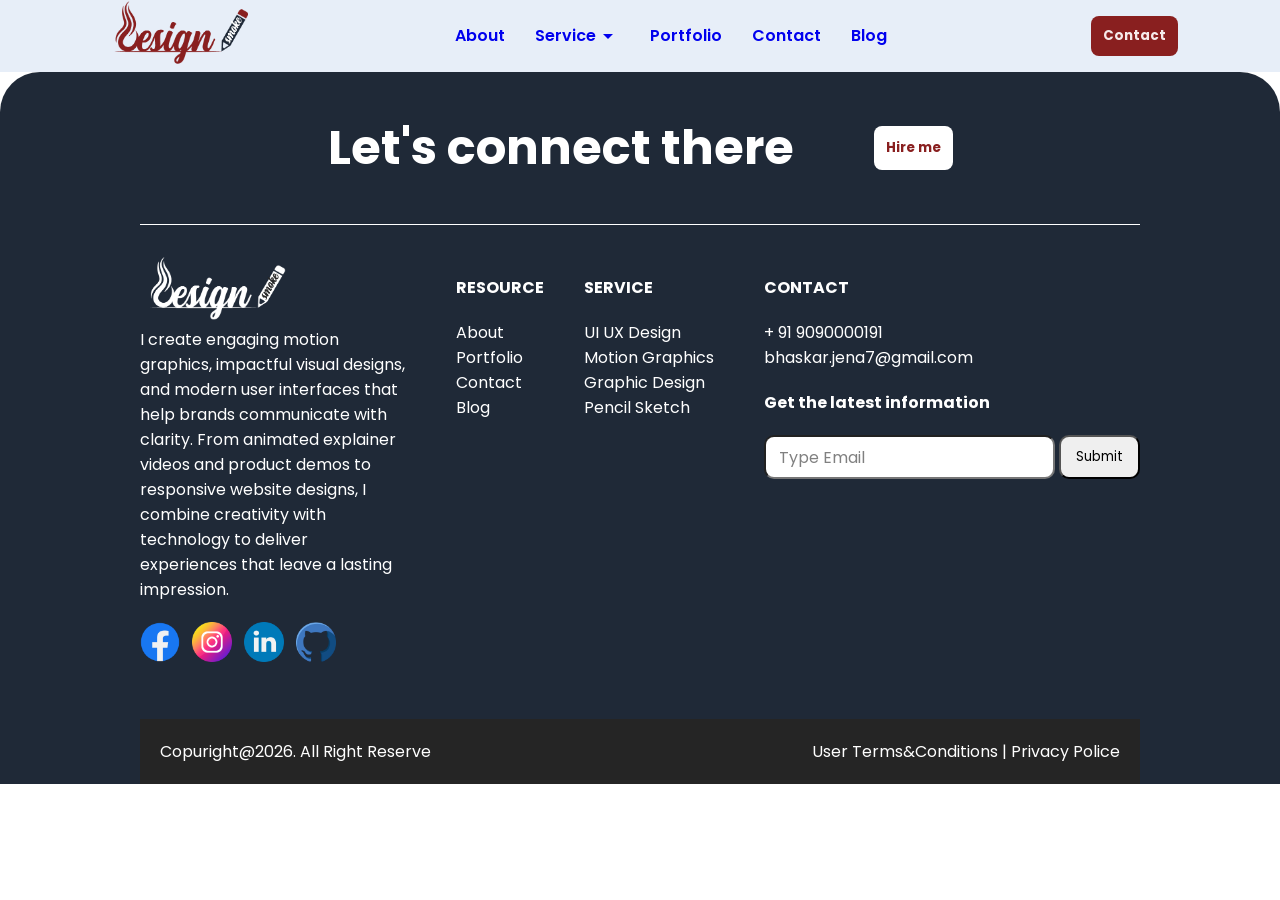
==== blog.html @ 71251a09 "Add files via upload" ====
<!DOCTYPE html>
<html lang="en">

<head>
    <!-- Basic Meta -->
    <meta charset="UTF-8">
    <meta name="viewport" content="width=device-width, initial-scale=1.0">

    <!-- Website Title -->
    <title>Bhaskar Jena | Motion Graphics Designer</title>

    <!-- SEO -->
    <meta name="description" content="Professional Motion Graphics Designer Portfolio">
    <meta name="keywords" content="Motion Graphics, Video Editing, After Effects, Portfolio">
    <meta name="author" content="Bhaskar Jena">

    <!-- Favicon -->
    <link rel="icon" href="Favicon.png">

    <!-- Google Fonts -->
    <link rel="preconnect" href="https://fonts.googleapis.com">
    <link rel="preconnect" href="https://fonts.gstatic.com" crossorigin>
    <link href="https://fonts.googleapis.com/css2?family=Poppins:ital,wght@0,100;0,200;0,300;0,400;0,500;0,600;0,700;0,800;0,900;1,100;1,200;1,300;1,400;1,500;1,600;1,700;1,800;1,900&display=swap" rel="stylesheet">
    

    <!-- Icons -->
    <link rel="stylesheet" href="https://fonts.googleapis.com/css2?family=Material+Symbols+Outlined:opsz,wght,FILL,GRAD@24,400,0,0&icon_names=arrow_drop_down" />
    <link rel="stylesheet"href="https://fonts.googleapis.com/css2?family=Material+Symbols+Outlined" />
    <!-- CSS -->
    <link rel="stylesheet" href="assets/css/style.css">
    <link rel="stylesheet" href="assets/css/responsive.css">
</head>

<body>

    <!-- Header -->
    <header>
        <!-- Logo -->
        <!-- Navigation -->
        <!-- CTA Button -->
         <nav>
            <div class="logo"><a href="index.html">

                <img src="assets/image/design_smoke.png" alt="logo">
                </a>    
            </div>
            <div class="menu">
                <ul class="menu_name">
                    <li><a href="index.html">About</a></li>
                    <li class="hovermenu">
                        <a href="#">
                            Service
                            <span class="material-symbols-outlined">arrow_drop_down</span>
                        </a>
                        
                        <div class="dropdown">
                            <div class="showmenu">
                                <div class="left">
                                    <a href="UI-Design.html">
                                        
                                        <img src="assets/image/web-design.png" alt="uiicon">
                                        UI UX Design
                                        
                                    </a>
                                    <a href="Motion.html">
                                        <img src="assets/image/animate.png" alt="motionicon">
                                        Motion Graphics
                                    </a>
                                </div>
                                <div class="right">
                                    <a href="graphics.html">
                                        <img src="assets/image/desgin.png" alt="graphicsicon">
                                        Graphics Design
                                    </a> 
                                    <a href="Pencilsketch.html ">
                                        <img src="assets/image/drawing.png" alt="pencilicon">
                                        Pencil Sketch
                                    </a>
                                </div>
                            </div>
                        </div>
                    </li>
                    <li><a href="Portfolio.html">Portfolio</a></li>
                    <li><a href="Contact.html">Contact</a></li>
                    <li><a href="Blog.html">Blog</a></li>
                </ul>
                
            </div>
            <button>Contact</button>
             <div class="hamburger">
             ☰
             </div>
         </nav>
    </header>





        <!-- Footer -->
     <footer>
            <div class="ftr_1">
                <h2>Let's connect there</h2>
                <div class="ftr_btn">
                    <a href="contact.html">
                    <button type="button">Hire me</button>
                    </a>
                </div>
            </div>
            <div class="ftr_2">
                <div class="clm1">
                    <img src="assets/image/design_smoke_white.png" alt="logo">
                    <p>I create engaging motion graphics, impactful visual designs, and modern user interfaces that help brands communicate with clarity. From animated explainer videos and product demos to responsive website designs, I combine creativity with technology to deliver experiences that leave a lasting impression.</p>
                    <div class="social_icon">
                        <div class="fb"><a href="#">
                            <img src="assets/image/communication.png" alt="fb"></a>
                        </div>
                        <div class="fb"><a href="#">
                            <img src="assets/image/instagram.png" alt="ig"></a>
                        </div>
                         <div class="fb"><a href="#">
                            <img src="assets/image/linkedin.png" alt="ld"></a>
                        </div>
                        <div class="fb"><a href="#">
                            <img src="assets/image/github.png" alt="hg"></a>
                        </div>
                    </div>
                </div>
                <div class="clm2">
                <div class="res">
                    <h4>RESOURCE</h4>
                    <ul>
                        <li><a href="index.html">About</a></li>
                        
                        <li><a href="portfolio.html">Portfolio</a></li>
                        <li><a href="contact.html">Contact</a></li>
                        <li><a href="blog.html">Blog</a></li>
                    </ul>
                </div>
                 <div class="ser">
                    <h4>SERVICE</h4>
                    <ul>
                        
                        <li><a href="UI-Design.html">UI UX Design</a></li>
                        <li><a href="Motion.html">Motion Graphics</a></li>
                        <li><a href="graphics.html">Graphic Design</a></li>
                        <li><a href="Pencilsketch.html">Pencil Sketch</a></li>
                    </ul>
                </div>
                </div>
                <div class="clm3">
                    <h4>CONTACT</h4>
                    <p>+ 91 9090000191</p>
                    <p>bhaskar.jena7@gmail.com</p>
                    <h4>Get the latest information</h4>
                    <form>
                    <div class="input-box">
                        <input type="email" id="email" name="email" required>
                        <label for="email">Type Email</label>
                        <input type="submit">
                    </div>
                    </form>
                </div>
            </div>
            <div class="ftr_3">
                <p>Copuright@2026. All Right Reserve</p>
                <p>User Terms&Conditions | Privacy Police</p>
            </div>
    </footer>

    <!-- JavaScript -->
    <script src="assets/js/script.js"></script>

</body>

</html>
---- assets/css/style.css ----
:root{
    --primary-color:#891F1F;
    --secondary-color:#1F2937;
    --font-color:#ffffff;
}

*{
    margin: 0px;
    padding: 0px;
    box-sizing: border-box;
    font-family: "Poppins", sans-serif;
}
/*navbar start*/
nav{
    
    background-color: #e7eef8;
    display: flex;
    justify-content: space-around;
    align-items: center;

}
.logo img{
    width: 150px;
    height: fit-content;
}
.menu_name{
    display: flex;
    justify-content: space-around;
    align-items: center;
    gap: 30px;
    list-style: none;
}
.menu_name a{
    text-decoration: none;
    display: flex;
    align-items: center;
    padding: 18px 0px;
    font-weight: 600;
}

.menu_name li a:hover{
    color: #891F1F;
}
.dropdown{
    display: none;
    position: absolute;
    background-color: white;
    border-radius: 10px;
    padding: 20px;
    box-shadow: 0 4px 20px rgba(0, 0, 0, 0.08);
    z-index: 1;
    width: 500px;

    top: 100%;
    left: 0px;
}
.hovermenu{
    position: relative;
}
.hovermenu:hover .dropdown{
    display: block;
    z-index: 4;
}
.showmenu{
    display: flex;
   
}
.showmenu a{
    margin: 5px;
    padding: 5px 5px;
    font-weight: 600;
}
.showmenu img{
    width: 40px;
    height: fit-content;
    margin: 10px;
}
.showmenu a:hover{
   
    border-radius: 10px;
    background-color: #ebe7e7;
    
}
button{
    padding: 10px 12px;
    border: none;
    border-radius: 8px;
    background-color: #891F1F;
    color: #f6ebeb;
    font-weight: bold;
}
.hamburger{
    display: none;
}
button:hover{
    cursor: pointer;
}
/*navbar end*/


/*hero start*/

.hero{
    display: flex;
    justify-content: space-around;
    padding: 0px 150px;
    align-items: center;
    gap:40px;
    
}
.hero h1{
    font-size: 3rem;
    padding: 18px 0px;
}
.hero h4{
    font-size: clamp(3rem 4vw+1rem 5rem);
}
.hero p{
    padding: 20px 0px;
}
.hero img{
    width: 100%;
    max-width: 500px;
    height: auto;
}
.text{
    flex: 1;
    

  
    
   
    
}
.herobtn{
   
    display: flex;
    gap: 8px;
    
}
/*hero end*/

/*about start*/
.about{
    padding: 45px 150px;
    background-color: #891F1F;
    color: white;
    display: flex ;
    gap: 40px;
    align-items: center;
}
.aboutbtn{
    background-color: white;
    color: #891F1F;
    width: 120px;
    margin:10px;
}
.about h2{
    background-color: #f15c5c;
    border-radius: 10px;
    padding: 48px;
    text-align: center;
}
/*about end*/


/*workprocess start*/

.work-box img{
    width: 40px;
    height: fit-content;
    background-color: white;
    border-radius: 50px;
    border: 3px solid white;
}
.work-box{
    display: flex;
    justify-content: space-between;
    align-items: stretch;
    
    
}
.work-process{
    padding: 40px 150px;
    display: flex;
    align-items: center;
    flex-direction: column;
    gap: 30px;
}
.work-process p{
    text-align: justify;

}
.box{
    background-color: var(--secondary-color);
    color: #e2e3e4;
    border-radius: 10px 10px;
    padding: 10px 20px;
    flex: 1 1 0;
    
}
.boxheading{
    display: flex;
    justify-content: space-around;
    align-items: center;
    gap: 10px;
    border-bottom: 1px solid rgb(190, 71, 71);
    padding: 8px 0px;
}
.boxheadingrightside p{
    font-size: 50px;
    font-weight: bold;
    opacity: 0.3;
    
    
}
.boxheadingrightside{
    flex:1 1 0;
    background-color: var(--secondary-color);
    display: flex;
    justify-content: center;
    border-radius: 10px;
    
}
.box p{
    text-align: left;
    padding: 8px 0px;
}
.box img{
    

}
.process{
    display: flex;
    align-items: center;
}
.process span{
    transform: all 0.5s ease;
}

/*workprocess end*/



/*create something start*/
.create-something{
    
    padding: 40px 140px; 
    display: flex;
    align-items: center;
    flex-direction: column;
    gap: 30px;
    margin: 40px 0px;
}
.skill{
    display: flex;
    flex-direction: column;
    align-items: center;
    
}
.create-something button{
    padding: 12px;
    border: none;
    border-radius: 8px;
    background-color: #891F1F;
    color: white;
    font-weight: bold;
}


/*create something end*/



/*blog start*/

.blog{
    display: flex;
    flex-direction: column;
    align-items: center;
    justify-content: center;
    padding: 40px 140px; 
    gap : 30px;
}

.blogitem{
    display: flex;
    justify-content: center;
    align-items: center;
    gap: 20px;
    padding: 20px 0px;
    
}
.blog-box{
    background-color: var(--primary-color);
    color: white;
    padding: 20px;
    border-radius: 10px;
    width: 100%;
    max-width: 500px;
    overflow: hidden;
  

}
.blog-button{
    margin-top: 10px;
    opacity: 0;
    background-color: white;
    color: #891F1F;
    transform: translateX(-140px);
    transition: opacity 0.3s ease, transform 0.3s ease;



    display: flex;
    justify-content: center;
    align-items: center;

   

    
}
.blog-box:hover .blog-button {
    opacity: 1;
    transform: translateX(0);

}


.blog-box img{
    width: 100%;
    max-width: 500px;
    height: auto;
    display: block;
    border-radius: 10px;
    transition: all 0.5 ease;
}
.blog-box h5{
    
    display: -webkit-box;
    -webkit-line-clamp: 2; /* Show only 2 lines */
    -webkit-box-orient: vertical;
    overflow: hidden;
    text-overflow: ellipsis;
}
.blog-box p{
    text-align: left;
    display: -webkit-box;
    -webkit-line-clamp: 2; /* Show only 2 lines */
    -webkit-box-orient: vertical;
    overflow: hidden;
    text-overflow: ellipsis;
}
/*blog end*/



/*footer start*/
footer{
    background-color: #1F2937 ;
    border-top-left-radius: 40px;
    border-top-right-radius: 40px;
    color: white;
    padding: 0px 140px;   
}
.ftr_1 h2{
    text-align: center;
    font-size: clamp(2rem, 4vw + 1rem, 3rem);
}
footer li a:hover{
    text-decoration: underline;
}



.clm1 img{
    width: 152px;
    height: fit-content;
    
}
.clm1{
    flex: 10;
    
}
.clm2{
    display: flex;
    gap: 40px;
}

.ftr_2{
    display: flex;
    justify-content: space-between;
    align-items: flex-start;
    gap: 50px;
    padding: 30px 0px;
}
.ftr_2 h4{
    margin: 20px 0px 20px 0px;
}
.ftr_1{
    display: flex;
    justify-content: center;
    align-items: center;
    padding: 40px 0px;
    border-bottom: 1px solid white;
    gap:80px;
    
}
.ftr_3{
    display: flex;
    justify-content: space-between;
    padding: 20px;
}
.social_icon{
    display: flex;
    gap: 12px;
    padding: 20px 0px;
}


.social_icon .fb img{
    width: 40px;
    height: fit-content;
    
    
}
.ftr_btn button{
    padding: 12px;
    border: none;
    border-radius: 8px;
    background-color: #ffffff;
    color: #891F1F;
    font-weight: bold;
}
.clm2 li a{
    text-decoration: none;
    color: #ffffff;
    
}


.clm2 ul{
    padding: 0;
    margin: 0;
    list-style: none;
}

.ftr_3{
    background-color: rgb(37, 37, 37);
}
.input-box input{
    padding: 10px 15px;
    border-radius: 10px;
   
}
.input-box label{
    left: 15px;
    top: 10px;
    position: absolute;
    color: grey;
    transition: 0.3s;
    pointer-events: none;
   
   

}
.input-box{
    position: relative;
    
}
.input-box input:focus +label{
    top: -10px;
    background-color: white;
    color: #1F2937;
    font-size: 12px;
    padding: 0px 5px;
    border-radius: 5px;
    
}
/*footer end*/





/*start portfolio*/
/*start portfolio hero section*/
.portfolio-hero{
    display: flex;
    padding: 0px 150px;
    gap: 20px;
    justify-content: center;
    align-items: center;
}
.portfolioheroimage{
    width: 100%;
    max-width: 620px;
    height: auto;
    display: block;
}
.portfolio-hero .picture-icon .picture img{
    width: 100%;
    max-width: 100px;
    height: auto;
    display: block;
    position: relative;
    top: 50%;
    left: 50%;
    transform: translate(-50%, -50%);
}
.picture{
    height: 100px;
    width: 100px;
    background-color: #fdfcfc;
    border: 3px solid #891F1F;
    position: relative;
    border-radius: 50px;
    overflow: hidden;
}
.picture-icon{
    display: flex;
    
    align-items: center;
    padding: 20px 0px;
    gap: 22px;
}
.portfolio-hero h1{
    font-size: 3rem;
}


/*end portfolio hero section*/

/*start navigation bar*/
.navigation-bar{
    width: 100%;
    height: 100px;
    background-color: #1F2937;
    margin-bottom: 30px;
    display: flex;
    justify-content: center;
    align-items: center;
    gap: 30px;
}
.show-case{
    padding: 0px 150px;
    display: flex;
    flex-wrap: wrap;
    margin: 20px 0px;
    gap: 50px;
    justify-content: center;
}


/*end navigation bar*/

/*end portfolio*/


/*Contact us page start*/
:root{
    --primary-color:#891F1F;
    --secondary-color:#1F2937;
    --font-color:#ffffff;
}
.contact{
    padding: 60px 140px;
}
.contact-me{
    display: flex;
    justify-content: center;
    align-items: center;
    gap: 40px;
    
}
.contact-form{
    background-color: var(--secondary-color);
    color: var(--font-color);
    padding: 20px 40px;
   


    flex: 1;



    display: flex;
    flex-direction: column;
    align-items: center;
    justify-content: center;
    gap: 30px;
    
}
.contact-form form{
    width: 100%;
}
.contact-form input,
.contact-form textarea{

    width: 100%;
    max-width: 700px;
    padding: 10px;
    border-radius: 10px;
    margin: 5px 0px;

}

.contact-details{
    display: grid;
    grid-template-columns: repeat(2, 1fr);
    gap: 30px;
    

}
.dtls-left, .dtls-right{
    display: flex;
    justify-content: space-between;
    align-items: start;
    flex-direction: column;
    gap: 30px;
    
}

.co-box{
    padding: 52px;
    background-color: var(--secondary-color);
    color: var(--font-color);
   
    display: flex;
    flex-direction: column;
    justify-content: space-between;
    align-items: center;
    gap: 30px;
    

    

}
.herobtn .material-symbols-outlined{
    font-size: 22px;
}
.contact-details .material-symbols-outlined{
    font-size: 42px;
}
.contact-submitbtn{
    display: flex;
    justify-content: center;
    margin-top: 10px;
   
}
.action{
    display: flex;
    justify-content: center;
    align-items: center;
    flex-direction: column;
    padding: 60px 140px;
    gap: 40px;
}
.hed{
    display: flex;
    flex-direction: column;
    align-items: center;
}
/*Contact us page end*/

/*Start pencil sketch page*/
.pencil-hero{
    position: relative;
    width: 100%;
    min-height: 100vh;
    overflow: hidden;
    padding:0px 150px;

    display: flex;
    justify-content: start;
    align-items: center;
    
}
.pencil-hero video{
    position: absolute;
    top: 0;
    left: 0;
    width: 100%;
    height: 100%;
    object-fit: cover;
}
.pencil-hero-text{
    position: relative;
    width: 100%;
    z-index: 2;
    max-width: 700px;
    color: white;
    

    display: flex;
    flex-direction: column;
    justify-content: center;
    
    gap: 20px;
}
.pencil-hero-text h1{
    font-size: 3rem;
    line-height: 1.1;
}

.pencilsketch-process{
    display: flex;
    justify-content: center;
    align-items: center;
    gap: 20px;
    flex-direction: column;
    padding: 40px 140px;
}   
.process-text{
    display: flex;
    flex-direction: column;
    align-items: center;
    justify-content: center;
    gap: 20px;
    padding: 20px 0px;
}
.process-text p{
    text-align: center;
}
.process-steps{
    display: flex;
    justify-content: space-between;
    align-items: center;
    gap: 80px;
    margin-top: 60px;
}
.step{
    display: flex;
    align-items: center;
    gap: 20px;
    padding: 10px 10px;
   
   
    
    
}
.steps-text{
    display: flex;
    flex-direction: column;
    
}
.step-description{
    border-radius: 10px;
    border: 1px solid #891F1F;
    padding: 20px;
    transition: all 0.5s ease-in-out;
}
.step-description:hover{
    background-color: #891F1F;
    color: white;
    transform: scale(1.05);
}
.step-number{
    width: 60px;
    height: 60px;
    min-width: 60px;
    min-height: 60px;

    border-radius: 50%;
    background: #891F1F;
    color: #fff;

    display: flex;
    justify-content: center;
    align-items: center;

    font-size: 2rem;
    font-weight: bold;

    flex: 0 0 60px;

}
.show-image img{
    width: 100%;
    max-width: 500px;
    height: auto;
    display: block;
    border-radius: 10px;
    
}
.steps-text, .show-image{
    flex: 1;
}

/*End pencilsketch page*/



/*start your project*/

.start-project{
    display: flex;
    justify-content: center;
    align-items: center;
    flex-direction: column;
    padding: 40px 140px;
    gap : 40px;
    background-color: #891F1F;
    color: white;
}
.start-project-text p{
    text-align: center;
}
.start-project-btn{
    background-color: white;
    color: #891F1F;
}
/*End your project*/


/*start offer*/
.offer{
    display: flex;
    justify-content: center;
    align-items: center;
    padding: 80px 140px;
    gap: 20px;
    flex-direction: column;
}
.offer-text{
    display: flex;
    flex-wrap: wrap;
    align-items: center;
    justify-content: center;
    gap: 20px;
}

/*end offer*/


/*start faq*/
.faq{
    display: flex;
    justify-content: center;
    align-items: start;
    padding: 40px 140px;
    gap: 20px;
    flex-direction: column;
}
.faq-question{
    background-color: white;
    padding: 0px;
    color: #891F1F;
    gap: 20px;
    font-size: 1.1rem;
}   
.faq h2{
    text-align: center;
    padding: 20px 0px;
}
/*end faq*/


/*Start UI UX Design*/

.hero-ui_design{
    position: relative;
    width: 100%;
    height: 100vh;
    overflow: hidden;
    
}
.ui_design_1{
    position: absolute;
    width: 100%;
    min-height: 100vh;
    z-index: 2;
    max-width: 900px;
    color: white;
    padding: 40px 140px;

    display: flex;
    flex-direction: column;
    justify-content: center;
    align-items: start;
    gap: 20px;
}
.ui_design_1 h1{
    font-size: 3rem;
    line-height: 1.1;
}
.blur{
    position: absolute;
    top: 0;
    left: 0;
    width: 100%;
    height: 100%;
    background-image: linear-gradient(to right, rgba(4, 4, 4, 1), rgba(255,0,0,0));
    z-index: 1;
}
                                                     
.ui-section{
    position:absolute;
    bottom: 0;
    left: 50%;
    transform: translateX(-50%);
    width: 100%;
    
    padding: 20px;
    z-index: 4;


    display: flex;
    justify-content: center;
    align-items: center;
    gap: 20px;
}
.ui-Design{
    padding: 20px;
    background-color: #f3bebe;
    border-radius: 10px;
    border: 1px solid #891F1F;
    z-index: 5;
}


.ui-ux{
    padding: 40px 140px;
    display: flex;
    justify-content: center;
    flex-direction: column;
    align-items: center;
    gap:40px;
}
.ui-ux p{
    text-align: center;
}

.ui-work-process{
    display: flex;
    justify-content: space-between;
    align-items: center;
    gap: 60px;
    
    
}
.ui-work-process-box, .hover-show-images{
    flex: 1;
}
.ui-work-process-box{
    display: flex;
    gap: 20px;
}
.hover-show-images{
    display: flex;
    align-items: center;
    justify-content: center;
}



.ui-work-box-content img{
    
    width: 40px;
    height: fit-content;
    background-color: white;
    border-radius: 50px;
    border: 3px solid white;
}
.ui-work-box-content{
    padding: 20px;
    border: 1px solid red;
    border-radius: 10px;

    display: flex;
    align-items: center;
    flex-direction: column;
    gap: 10px;
    transition: all 0.6s ease;
    
}
.ui-work-box-content:hover{
    background-color: #891F1F;
    color: white;
    transform: scale(1.1);
}


.side-{
    display: flex;
    gap: 20px;
    flex-direction: column;
}
/*end UI UX Design*/


/*start motion page*/
.motion-hero{
    position: relative;
    width: 100%;
    height: 100vh;
    overflow: hidden;
    
}

.motion-hero video{
    position: absolute;
    top: 0;
    left: 0;
    width: 100%;
    height: 100%
    object-fit: cover;
}
.motion-blur{
    position: absolute;
    top: 0;
    left: 0;
    width: 100%;
    height: 100%;
    background-image: linear-gradient(to right, rgba(4, 4, 4, 1), rgba(255,0,0,0));
    z-index: 1;
}
.motion-text{
    position: absolute;
    width: 100%;
    z-index: 2;
    max-width: 900px;
    color: white;
    padding: 40px 140px;
    top: 50%;
    transform: translateY(-50%);

    display: flex;
    flex-direction: column;
    justify-content: center;
    align-items: start;

    gap: 20px;

    
}
.motion-text h1{
    font-size: 3rem;
    line-height: 1.1;
}
.motion-work{
    padding: 40px 140px;
    display: flex;
    justify-content: center;
    flex-direction: column;
    align-items: center;
    gap:40px;

}
.motion-work p{
    text-align: center;
}
.motion-box p{
    text-align: left;
}
.motion-work-process{
   
    display: grid;
    grid-template-columns: repeat(3, minmax(250px, 1fr));
    gap: 20px;
}
.motion-box img{
    width: 40px;
    height: fit-content;
}
.motion-box{
    padding: 20px;
    border: 1px solid red;
    border-radius: 10px;

    display: flex;
    
    flex-direction: column;
    gap: 10px;
    transition: all 0.6s ease;
}
/*end motion page*/




/*start try*/
.process-work{
    display: flex;
    flex-direction: column;
    align-items: center;
    gap: 20px;
    padding: 60px 140px;
}
.process-work p{
    text-align: center;
}
.try{
    display: flex;
    justify-content: center;
    align-items: center;
    gap: 20px;
    padding: 40px 0px;
}
.original-blog-box{
    border: 1px solid red;
    border-radius: 10px;
    padding: 10px;
    position: relative;
    transform-origin: left;
    
    transition: width 0.3s ease;
    



    display: flex;
    flex-direction: column;
    justify-content: center;
    align-items: center;
    
}

.original-blog-box h3{
     display: -webkit-box;
  -webkit-line-clamp: 2;
  -webkit-box-orient: vertical;  
  overflow: hidden;

}
.original-blog-box p{
    display: -webkit-box;
    -webkit-line-clamp: 2;
    -webkit-box-orient: vertical;  
    overflow: hidden;
    text-align: left;

}


.blog-box-heading{

    position: relative;
}

.gradient-bottom-top{
    position: absolute;
    inset: 0;
    background-image: linear-gradient(to top, rgba(0, 0, 0, 0.8) 0%, rgba(0, 0, 0, 0) 100%);
    border-radius: 20px;
}

.blog-box-heading h3{

    position: absolute;
    bottom: 10px;
    left: 10px;
    font-size: 1.5rem;
    color: white;
    z-index: 1;
    
}

.original-blog-box img{
    width: 100%;
    max-width: 350px;
    height: fit-content;
    border-radius: 20px;
}
.original-blog-box span{
    padding: 10px;
    position: absolute;
    right: 10px;
    bottom: 10px;
}
.original-blog{
    flex: 1;
}

.cir{
    display: flex;
    justify-content: space-between;
    align-items: center;
    position: relative;
    padding: 0px 20px;
    
}
.circle-arrow{
    position: absolute;
    top: 50%;
    height: 50px;
    width: 50px;
    background-color: #891F1F;
    border-radius: 50px;
}
/*end try*/
---- assets/css/responsive.css ----
@media(max-width:768px){
    .hamburger{
    display: block;
    cursor: pointer;
    }
   .menu{
    display: none;
   }
   .nav{
    padding: 0px 20px;
   }
   .hero{
    display: flex;
    flex-direction: column;
    padding: 20px 40px;
    align-items: center;
    gap: 20px;
   }
   .about{
    display: flex;
    flex-direction: column;
    padding: 36px 40px;
    align-items: center;
    justify-content: center;
   }
   .aboutbutton{
    display: flex;
    flex-direction: column;
    align-items: center;
    justify-content: center;
   }
   .work-box{
    display: flex;
    flex-direction: column;
    justify-content: center;
    align-items: center;
   }
   .work-process{
     padding: 20px 40px;
     
   }
   footer{
    padding: 20px 40px;
    display: flex;
    flex-direction: column;
   }
   .ftr_2{
    display: flex;
    flex-direction: column;
    align-items: center;
    justify-content: center;
   }
   footer{
    padding: 20px 40px;
    display: flex;
    flex-direction: column;
   }
   .clm1{
    display: flex;
    justify-content: center;
    align-items: center;
    flex-direction: column;
   }
   .clm{
    display: flex;
    justify-content: center;
    align-items: center;
   }
   .clm3{
    display: flex;
    justify-content: center;
    align-items: center;
    flex-direction: column;
   }
   .input-box{
    display: flex;
    flex-direction: column;
    align-items: center;
    justify-content: center;
    gap: 10px;
   }

   .create-something{
    padding: 20px 40px;
   }

   h2, p{
    text-align: justify;
   }
   .blog{
    padding: 20px 40px ;
   }
   h1{
    text-align: center;
   }

   .text{
    display: flex;
    flex-direction: column;
    justify-content: center;
    align-items: center;
  }
  .ftr_3{
    display: flex;
    flex-direction: column;
    
  }
  .ftr_3 p{
    text-align: left ;
    text-align: center;
    
  }
  .ftr_1{
    display: flex;
    flex-direction: column;
    gap: 10px;
  }
  .contact-me{
    display: flex;
    flex-direction: column;
    padding: 20px 40px;
  }
  .action{
    padding: 20px 40px;
  }
  .process span{
    transform: rotate(90deg);
  }
  .try{
    display: flex;
    flex-direction: column;
    padding: 10px 40px;
  }
  .contact{
    padding: 10px 0px;
  }
  .contact-form{
    
    padding: 18px 10px;
  }
  .contact-details{
    display: grid;
    grid-template-columns: 1fr;
    gap: 30px;
    

}
}
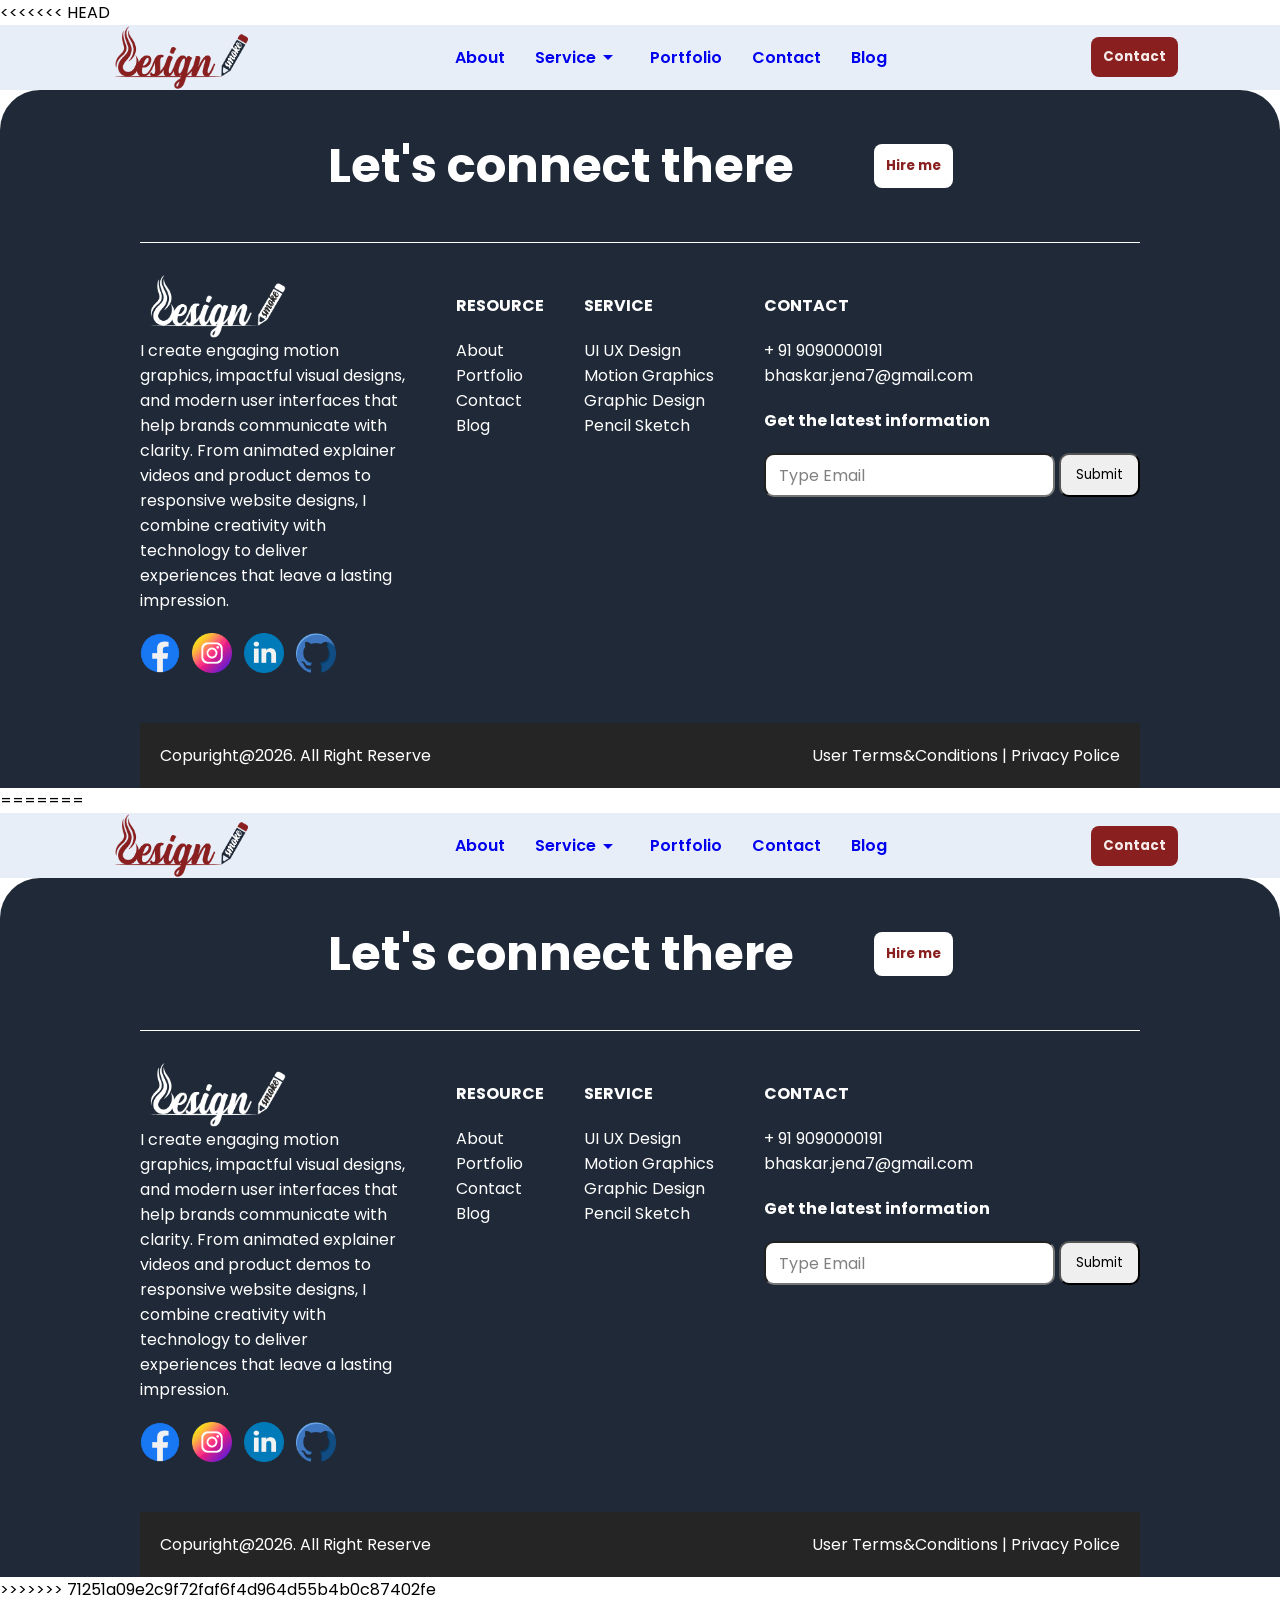
==== commit 9b82862b: "Resolve merge conflict" ====
--- a/blog.html
+++ b/blog.html
@@ -1,176 +1,354 @@
-<!DOCTYPE html>
-<html lang="en">
-
-<head>
-    <!-- Basic Meta -->
-    <meta charset="UTF-8">
-    <meta name="viewport" content="width=device-width, initial-scale=1.0">
-
-    <!-- Website Title -->
-    <title>Bhaskar Jena | Motion Graphics Designer</title>
-
-    <!-- SEO -->
-    <meta name="description" content="Professional Motion Graphics Designer Portfolio">
-    <meta name="keywords" content="Motion Graphics, Video Editing, After Effects, Portfolio">
-    <meta name="author" content="Bhaskar Jena">
-
-    <!-- Favicon -->
-    <link rel="icon" href="Favicon.png">
-
-    <!-- Google Fonts -->
-    <link rel="preconnect" href="https://fonts.googleapis.com">
-    <link rel="preconnect" href="https://fonts.gstatic.com" crossorigin>
-    <link href="https://fonts.googleapis.com/css2?family=Poppins:ital,wght@0,100;0,200;0,300;0,400;0,500;0,600;0,700;0,800;0,900;1,100;1,200;1,300;1,400;1,500;1,600;1,700;1,800;1,900&display=swap" rel="stylesheet">
-    
-
-    <!-- Icons -->
-    <link rel="stylesheet" href="https://fonts.googleapis.com/css2?family=Material+Symbols+Outlined:opsz,wght,FILL,GRAD@24,400,0,0&icon_names=arrow_drop_down" />
-    <link rel="stylesheet"href="https://fonts.googleapis.com/css2?family=Material+Symbols+Outlined" />
-    <!-- CSS -->
-    <link rel="stylesheet" href="assets/css/style.css">
-    <link rel="stylesheet" href="assets/css/responsive.css">
-</head>
-
-<body>
-
-    <!-- Header -->
-    <header>
-        <!-- Logo -->
-        <!-- Navigation -->
-        <!-- CTA Button -->
-         <nav>
-            <div class="logo"><a href="index.html">
-
-                <img src="assets/image/design_smoke.png" alt="logo">
-                </a>    
-            </div>
-            <div class="menu">
-                <ul class="menu_name">
-                    <li><a href="index.html">About</a></li>
-                    <li class="hovermenu">
-                        <a href="#">
-                            Service
-                            <span class="material-symbols-outlined">arrow_drop_down</span>
-                        </a>
-                        
-                        <div class="dropdown">
-                            <div class="showmenu">
-                                <div class="left">
-                                    <a href="UI-Design.html">
-                                        
-                                        <img src="assets/image/web-design.png" alt="uiicon">
-                                        UI UX Design
-                                        
-                                    </a>
-                                    <a href="Motion.html">
-                                        <img src="assets/image/animate.png" alt="motionicon">
-                                        Motion Graphics
-                                    </a>
-                                </div>
-                                <div class="right">
-                                    <a href="graphics.html">
-                                        <img src="assets/image/desgin.png" alt="graphicsicon">
-                                        Graphics Design
-                                    </a> 
-                                    <a href="Pencilsketch.html ">
-                                        <img src="assets/image/drawing.png" alt="pencilicon">
-                                        Pencil Sketch
-                                    </a>
-                                </div>
-                            </div>
-                        </div>
-                    </li>
-                    <li><a href="Portfolio.html">Portfolio</a></li>
-                    <li><a href="Contact.html">Contact</a></li>
-                    <li><a href="Blog.html">Blog</a></li>
-                </ul>
-                
-            </div>
-            <button>Contact</button>
-             <div class="hamburger">
-             ☰
-             </div>
-         </nav>
-    </header>
-
-
-
-
-
-        <!-- Footer -->
-     <footer>
-            <div class="ftr_1">
-                <h2>Let's connect there</h2>
-                <div class="ftr_btn">
-                    <a href="contact.html">
-                    <button type="button">Hire me</button>
-                    </a>
-                </div>
-            </div>
-            <div class="ftr_2">
-                <div class="clm1">
-                    <img src="assets/image/design_smoke_white.png" alt="logo">
-                    <p>I create engaging motion graphics, impactful visual designs, and modern user interfaces that help brands communicate with clarity. From animated explainer videos and product demos to responsive website designs, I combine creativity with technology to deliver experiences that leave a lasting impression.</p>
-                    <div class="social_icon">
-                        <div class="fb"><a href="#">
-                            <img src="assets/image/communication.png" alt="fb"></a>
-                        </div>
-                        <div class="fb"><a href="#">
-                            <img src="assets/image/instagram.png" alt="ig"></a>
-                        </div>
-                         <div class="fb"><a href="#">
-                            <img src="assets/image/linkedin.png" alt="ld"></a>
-                        </div>
-                        <div class="fb"><a href="#">
-                            <img src="assets/image/github.png" alt="hg"></a>
-                        </div>
-                    </div>
-                </div>
-                <div class="clm2">
-                <div class="res">
-                    <h4>RESOURCE</h4>
-                    <ul>
-                        <li><a href="index.html">About</a></li>
-                        
-                        <li><a href="portfolio.html">Portfolio</a></li>
-                        <li><a href="contact.html">Contact</a></li>
-                        <li><a href="blog.html">Blog</a></li>
-                    </ul>
-                </div>
-                 <div class="ser">
-                    <h4>SERVICE</h4>
-                    <ul>
-                        
-                        <li><a href="UI-Design.html">UI UX Design</a></li>
-                        <li><a href="Motion.html">Motion Graphics</a></li>
-                        <li><a href="graphics.html">Graphic Design</a></li>
-                        <li><a href="Pencilsketch.html">Pencil Sketch</a></li>
-                    </ul>
-                </div>
-                </div>
-                <div class="clm3">
-                    <h4>CONTACT</h4>
-                    <p>+ 91 9090000191</p>
-                    <p>bhaskar.jena7@gmail.com</p>
-                    <h4>Get the latest information</h4>
-                    <form>
-                    <div class="input-box">
-                        <input type="email" id="email" name="email" required>
-                        <label for="email">Type Email</label>
-                        <input type="submit">
-                    </div>
-                    </form>
-                </div>
-            </div>
-            <div class="ftr_3">
-                <p>Copuright@2026. All Right Reserve</p>
-                <p>User Terms&Conditions | Privacy Police</p>
-            </div>
-    </footer>
-
-    <!-- JavaScript -->
-    <script src="assets/js/script.js"></script>
-
-</body>
-
+<<<<<<< HEAD
+<!DOCTYPE html>
+<html lang="en">
+
+<head>
+    <!-- Basic Meta -->
+    <meta charset="UTF-8">
+    <meta name="viewport" content="width=device-width, initial-scale=1.0">
+
+    <!-- Website Title -->
+    <title>Bhaskar Jena | Motion Graphics Designer</title>
+
+    <!-- SEO -->
+    <meta name="description" content="Professional Motion Graphics Designer Portfolio">
+    <meta name="keywords" content="Motion Graphics, Video Editing, After Effects, Portfolio">
+    <meta name="author" content="Bhaskar Jena">
+
+    <!-- Favicon -->
+    <link rel="icon" href="Favicon.png">
+
+    <!-- Google Fonts -->
+    <link rel="preconnect" href="https://fonts.googleapis.com">
+    <link rel="preconnect" href="https://fonts.gstatic.com" crossorigin>
+    <link href="https://fonts.googleapis.com/css2?family=Poppins:ital,wght@0,100;0,200;0,300;0,400;0,500;0,600;0,700;0,800;0,900;1,100;1,200;1,300;1,400;1,500;1,600;1,700;1,800;1,900&display=swap" rel="stylesheet">
+    
+
+    <!-- Icons -->
+    <link rel="stylesheet" href="https://fonts.googleapis.com/css2?family=Material+Symbols+Outlined:opsz,wght,FILL,GRAD@24,400,0,0&icon_names=arrow_drop_down" />
+    <link rel="stylesheet"href="https://fonts.googleapis.com/css2?family=Material+Symbols+Outlined" />
+    <!-- CSS -->
+    <link rel="stylesheet" href="assets/css/style.css">
+    <link rel="stylesheet" href="assets/css/responsive.css">
+</head>
+
+<body>
+
+    <!-- Header -->
+    <header>
+        <!-- Logo -->
+        <!-- Navigation -->
+        <!-- CTA Button -->
+         <nav>
+            <div class="logo"><a href="index.html">
+
+                <img src="assets/image/design_smoke.png" alt="logo">
+                </a>    
+            </div>
+            <div class="menu">
+                <ul class="menu_name">
+                    <li><a href="index.html">About</a></li>
+                    <li class="hovermenu">
+                        <a href="#">
+                            Service
+                            <span class="material-symbols-outlined">arrow_drop_down</span>
+                        </a>
+                        
+                        <div class="dropdown">
+                            <div class="showmenu">
+                                <div class="left">
+                                    <a href="UI-Design.html">
+                                        
+                                        <img src="assets/image/web-design.png" alt="uiicon">
+                                        UI UX Design
+                                        
+                                    </a>
+                                    <a href="Motion.html">
+                                        <img src="assets/image/animate.png" alt="motionicon">
+                                        Motion Graphics
+                                    </a>
+                                </div>
+                                <div class="right">
+                                    <a href="graphics.html">
+                                        <img src="assets/image/desgin.png" alt="graphicsicon">
+                                        Graphics Design
+                                    </a> 
+                                    <a href="Pencilsketch.html ">
+                                        <img src="assets/image/drawing.png" alt="pencilicon">
+                                        Pencil Sketch
+                                    </a>
+                                </div>
+                            </div>
+                        </div>
+                    </li>
+                    <li><a href="Portfolio.html">Portfolio</a></li>
+                    <li><a href="Contact.html">Contact</a></li>
+                    <li><a href="Blog.html">Blog</a></li>
+                </ul>
+                
+            </div>
+            <button>Contact</button>
+             <div class="hamburger">
+             ☰
+             </div>
+         </nav>
+    </header>
+
+
+
+
+
+        <!-- Footer -->
+     <footer>
+            <div class="ftr_1">
+                <h2>Let's connect there</h2>
+                <div class="ftr_btn">
+                    <a href="contact.html">
+                    <button type="button">Hire me</button>
+                    </a>
+                </div>
+            </div>
+            <div class="ftr_2">
+                <div class="clm1">
+                    <img src="assets/image/design_smoke_white.png" alt="logo">
+                    <p>I create engaging motion graphics, impactful visual designs, and modern user interfaces that help brands communicate with clarity. From animated explainer videos and product demos to responsive website designs, I combine creativity with technology to deliver experiences that leave a lasting impression.</p>
+                    <div class="social_icon">
+                        <div class="fb"><a href="#">
+                            <img src="assets/image/communication.png" alt="fb"></a>
+                        </div>
+                        <div class="fb"><a href="#">
+                            <img src="assets/image/instagram.png" alt="ig"></a>
+                        </div>
+                         <div class="fb"><a href="#">
+                            <img src="assets/image/linkedin.png" alt="ld"></a>
+                        </div>
+                        <div class="fb"><a href="#">
+                            <img src="assets/image/github.png" alt="hg"></a>
+                        </div>
+                    </div>
+                </div>
+                <div class="clm2">
+                <div class="res">
+                    <h4>RESOURCE</h4>
+                    <ul>
+                        <li><a href="index.html">About</a></li>
+                        
+                        <li><a href="portfolio.html">Portfolio</a></li>
+                        <li><a href="contact.html">Contact</a></li>
+                        <li><a href="blog.html">Blog</a></li>
+                    </ul>
+                </div>
+                 <div class="ser">
+                    <h4>SERVICE</h4>
+                    <ul>
+                        
+                        <li><a href="UI-Design.html">UI UX Design</a></li>
+                        <li><a href="Motion.html">Motion Graphics</a></li>
+                        <li><a href="graphics.html">Graphic Design</a></li>
+                        <li><a href="Pencilsketch.html">Pencil Sketch</a></li>
+                    </ul>
+                </div>
+                </div>
+                <div class="clm3">
+                    <h4>CONTACT</h4>
+                    <p>+ 91 9090000191</p>
+                    <p>bhaskar.jena7@gmail.com</p>
+                    <h4>Get the latest information</h4>
+                    <form>
+                    <div class="input-box">
+                        <input type="email" id="email" name="email" required>
+                        <label for="email">Type Email</label>
+                        <input type="submit">
+                    </div>
+                    </form>
+                </div>
+            </div>
+            <div class="ftr_3">
+                <p>Copuright@2026. All Right Reserve</p>
+                <p>User Terms&Conditions | Privacy Police</p>
+            </div>
+    </footer>
+
+    <!-- JavaScript -->
+    <script src="assets/js/script.js"></script>
+
+</body>
+
+=======
+<!DOCTYPE html>
+<html lang="en">
+
+<head>
+    <!-- Basic Meta -->
+    <meta charset="UTF-8">
+    <meta name="viewport" content="width=device-width, initial-scale=1.0">
+
+    <!-- Website Title -->
+    <title>Bhaskar Jena | Motion Graphics Designer</title>
+
+    <!-- SEO -->
+    <meta name="description" content="Professional Motion Graphics Designer Portfolio">
+    <meta name="keywords" content="Motion Graphics, Video Editing, After Effects, Portfolio">
+    <meta name="author" content="Bhaskar Jena">
+
+    <!-- Favicon -->
+    <link rel="icon" href="Favicon.png">
+
+    <!-- Google Fonts -->
+    <link rel="preconnect" href="https://fonts.googleapis.com">
+    <link rel="preconnect" href="https://fonts.gstatic.com" crossorigin>
+    <link href="https://fonts.googleapis.com/css2?family=Poppins:ital,wght@0,100;0,200;0,300;0,400;0,500;0,600;0,700;0,800;0,900;1,100;1,200;1,300;1,400;1,500;1,600;1,700;1,800;1,900&display=swap" rel="stylesheet">
+    
+
+    <!-- Icons -->
+    <link rel="stylesheet" href="https://fonts.googleapis.com/css2?family=Material+Symbols+Outlined:opsz,wght,FILL,GRAD@24,400,0,0&icon_names=arrow_drop_down" />
+    <link rel="stylesheet"href="https://fonts.googleapis.com/css2?family=Material+Symbols+Outlined" />
+    <!-- CSS -->
+    <link rel="stylesheet" href="assets/css/style.css">
+    <link rel="stylesheet" href="assets/css/responsive.css">
+</head>
+
+<body>
+
+    <!-- Header -->
+    <header>
+        <!-- Logo -->
+        <!-- Navigation -->
+        <!-- CTA Button -->
+         <nav>
+            <div class="logo"><a href="index.html">
+
+                <img src="assets/image/design_smoke.png" alt="logo">
+                </a>    
+            </div>
+            <div class="menu">
+                <ul class="menu_name">
+                    <li><a href="index.html">About</a></li>
+                    <li class="hovermenu">
+                        <a href="#">
+                            Service
+                            <span class="material-symbols-outlined">arrow_drop_down</span>
+                        </a>
+                        
+                        <div class="dropdown">
+                            <div class="showmenu">
+                                <div class="left">
+                                    <a href="UI-Design.html">
+                                        
+                                        <img src="assets/image/web-design.png" alt="uiicon">
+                                        UI UX Design
+                                        
+                                    </a>
+                                    <a href="Motion.html">
+                                        <img src="assets/image/animate.png" alt="motionicon">
+                                        Motion Graphics
+                                    </a>
+                                </div>
+                                <div class="right">
+                                    <a href="graphics.html">
+                                        <img src="assets/image/desgin.png" alt="graphicsicon">
+                                        Graphics Design
+                                    </a> 
+                                    <a href="Pencilsketch.html ">
+                                        <img src="assets/image/drawing.png" alt="pencilicon">
+                                        Pencil Sketch
+                                    </a>
+                                </div>
+                            </div>
+                        </div>
+                    </li>
+                    <li><a href="Portfolio.html">Portfolio</a></li>
+                    <li><a href="Contact.html">Contact</a></li>
+                    <li><a href="Blog.html">Blog</a></li>
+                </ul>
+                
+            </div>
+            <button>Contact</button>
+             <div class="hamburger">
+             ☰
+             </div>
+         </nav>
+    </header>
+
+
+
+
+
+        <!-- Footer -->
+     <footer>
+            <div class="ftr_1">
+                <h2>Let's connect there</h2>
+                <div class="ftr_btn">
+                    <a href="contact.html">
+                    <button type="button">Hire me</button>
+                    </a>
+                </div>
+            </div>
+            <div class="ftr_2">
+                <div class="clm1">
+                    <img src="assets/image/design_smoke_white.png" alt="logo">
+                    <p>I create engaging motion graphics, impactful visual designs, and modern user interfaces that help brands communicate with clarity. From animated explainer videos and product demos to responsive website designs, I combine creativity with technology to deliver experiences that leave a lasting impression.</p>
+                    <div class="social_icon">
+                        <div class="fb"><a href="#">
+                            <img src="assets/image/communication.png" alt="fb"></a>
+                        </div>
+                        <div class="fb"><a href="#">
+                            <img src="assets/image/instagram.png" alt="ig"></a>
+                        </div>
+                         <div class="fb"><a href="#">
+                            <img src="assets/image/linkedin.png" alt="ld"></a>
+                        </div>
+                        <div class="fb"><a href="#">
+                            <img src="assets/image/github.png" alt="hg"></a>
+                        </div>
+                    </div>
+                </div>
+                <div class="clm2">
+                <div class="res">
+                    <h4>RESOURCE</h4>
+                    <ul>
+                        <li><a href="index.html">About</a></li>
+                        
+                        <li><a href="portfolio.html">Portfolio</a></li>
+                        <li><a href="contact.html">Contact</a></li>
+                        <li><a href="blog.html">Blog</a></li>
+                    </ul>
+                </div>
+                 <div class="ser">
+                    <h4>SERVICE</h4>
+                    <ul>
+                        
+                        <li><a href="UI-Design.html">UI UX Design</a></li>
+                        <li><a href="Motion.html">Motion Graphics</a></li>
+                        <li><a href="graphics.html">Graphic Design</a></li>
+                        <li><a href="Pencilsketch.html">Pencil Sketch</a></li>
+                    </ul>
+                </div>
+                </div>
+                <div class="clm3">
+                    <h4>CONTACT</h4>
+                    <p>+ 91 9090000191</p>
+                    <p>bhaskar.jena7@gmail.com</p>
+                    <h4>Get the latest information</h4>
+                    <form>
+                    <div class="input-box">
+                        <input type="email" id="email" name="email" required>
+                        <label for="email">Type Email</label>
+                        <input type="submit">
+                    </div>
+                    </form>
+                </div>
+            </div>
+            <div class="ftr_3">
+                <p>Copuright@2026. All Right Reserve</p>
+                <p>User Terms&Conditions | Privacy Police</p>
+            </div>
+    </footer>
+
+    <!-- JavaScript -->
+    <script src="assets/js/script.js"></script>
+
+</body>
+
+>>>>>>> 71251a09e2c9f72faf6f4d964d55b4b0c87402fe
 </html>
--- a/assets/css/style.css
+++ b/assets/css/style.css
@@ -1,1193 +1,2389 @@
-:root{
-    --primary-color:#891F1F;
-    --secondary-color:#1F2937;
-    --font-color:#ffffff;
-}
-
-*{
-    margin: 0px;
-    padding: 0px;
-    box-sizing: border-box;
-    font-family: "Poppins", sans-serif;
-}
-/*navbar start*/
-nav{
-    
-    background-color: #e7eef8;
-    display: flex;
-    justify-content: space-around;
-    align-items: center;
-
-}
-.logo img{
-    width: 150px;
-    height: fit-content;
-}
-.menu_name{
-    display: flex;
-    justify-content: space-around;
-    align-items: center;
-    gap: 30px;
-    list-style: none;
-}
-.menu_name a{
-    text-decoration: none;
-    display: flex;
-    align-items: center;
-    padding: 18px 0px;
-    font-weight: 600;
-}
-
-.menu_name li a:hover{
-    color: #891F1F;
-}
-.dropdown{
-    display: none;
-    position: absolute;
-    background-color: white;
-    border-radius: 10px;
-    padding: 20px;
-    box-shadow: 0 4px 20px rgba(0, 0, 0, 0.08);
-    z-index: 1;
-    width: 500px;
-
-    top: 100%;
-    left: 0px;
-}
-.hovermenu{
-    position: relative;
-}
-.hovermenu:hover .dropdown{
-    display: block;
-    z-index: 4;
-}
-.showmenu{
-    display: flex;
-   
-}
-.showmenu a{
-    margin: 5px;
-    padding: 5px 5px;
-    font-weight: 600;
-}
-.showmenu img{
-    width: 40px;
-    height: fit-content;
-    margin: 10px;
-}
-.showmenu a:hover{
-   
-    border-radius: 10px;
-    background-color: #ebe7e7;
-    
-}
-button{
-    padding: 10px 12px;
-    border: none;
-    border-radius: 8px;
-    background-color: #891F1F;
-    color: #f6ebeb;
-    font-weight: bold;
-}
-.hamburger{
-    display: none;
-}
-button:hover{
-    cursor: pointer;
-}
-/*navbar end*/
-
-
-/*hero start*/
-
-.hero{
-    display: flex;
-    justify-content: space-around;
-    padding: 0px 150px;
-    align-items: center;
-    gap:40px;
-    
-}
-.hero h1{
-    font-size: 3rem;
-    padding: 18px 0px;
-}
-.hero h4{
-    font-size: clamp(3rem 4vw+1rem 5rem);
-}
-.hero p{
-    padding: 20px 0px;
-}
-.hero img{
-    width: 100%;
-    max-width: 500px;
-    height: auto;
-}
-.text{
-    flex: 1;
-    
-
-  
-    
-   
-    
-}
-.herobtn{
-   
-    display: flex;
-    gap: 8px;
-    
-}
-/*hero end*/
-
-/*about start*/
-.about{
-    padding: 45px 150px;
-    background-color: #891F1F;
-    color: white;
-    display: flex ;
-    gap: 40px;
-    align-items: center;
-}
-.aboutbtn{
-    background-color: white;
-    color: #891F1F;
-    width: 120px;
-    margin:10px;
-}
-.about h2{
-    background-color: #f15c5c;
-    border-radius: 10px;
-    padding: 48px;
-    text-align: center;
-}
-/*about end*/
-
-
-/*workprocess start*/
-
-.work-box img{
-    width: 40px;
-    height: fit-content;
-    background-color: white;
-    border-radius: 50px;
-    border: 3px solid white;
-}
-.work-box{
-    display: flex;
-    justify-content: space-between;
-    align-items: stretch;
-    
-    
-}
-.work-process{
-    padding: 40px 150px;
-    display: flex;
-    align-items: center;
-    flex-direction: column;
-    gap: 30px;
-}
-.work-process p{
-    text-align: justify;
-
-}
-.box{
-    background-color: var(--secondary-color);
-    color: #e2e3e4;
-    border-radius: 10px 10px;
-    padding: 10px 20px;
-    flex: 1 1 0;
-    
-}
-.boxheading{
-    display: flex;
-    justify-content: space-around;
-    align-items: center;
-    gap: 10px;
-    border-bottom: 1px solid rgb(190, 71, 71);
-    padding: 8px 0px;
-}
-.boxheadingrightside p{
-    font-size: 50px;
-    font-weight: bold;
-    opacity: 0.3;
-    
-    
-}
-.boxheadingrightside{
-    flex:1 1 0;
-    background-color: var(--secondary-color);
-    display: flex;
-    justify-content: center;
-    border-radius: 10px;
-    
-}
-.box p{
-    text-align: left;
-    padding: 8px 0px;
-}
-.box img{
-    
-
-}
-.process{
-    display: flex;
-    align-items: center;
-}
-.process span{
-    transform: all 0.5s ease;
-}
-
-/*workprocess end*/
-
-
-
-/*create something start*/
-.create-something{
-    
-    padding: 40px 140px; 
-    display: flex;
-    align-items: center;
-    flex-direction: column;
-    gap: 30px;
-    margin: 40px 0px;
-}
-.skill{
-    display: flex;
-    flex-direction: column;
-    align-items: center;
-    
-}
-.create-something button{
-    padding: 12px;
-    border: none;
-    border-radius: 8px;
-    background-color: #891F1F;
-    color: white;
-    font-weight: bold;
-}
-
-
-/*create something end*/
-
-
-
-/*blog start*/
-
-.blog{
-    display: flex;
-    flex-direction: column;
-    align-items: center;
-    justify-content: center;
-    padding: 40px 140px; 
-    gap : 30px;
-}
-
-.blogitem{
-    display: flex;
-    justify-content: center;
-    align-items: center;
-    gap: 20px;
-    padding: 20px 0px;
-    
-}
-.blog-box{
-    background-color: var(--primary-color);
-    color: white;
-    padding: 20px;
-    border-radius: 10px;
-    width: 100%;
-    max-width: 500px;
-    overflow: hidden;
-  
-
-}
-.blog-button{
-    margin-top: 10px;
-    opacity: 0;
-    background-color: white;
-    color: #891F1F;
-    transform: translateX(-140px);
-    transition: opacity 0.3s ease, transform 0.3s ease;
-
-
-
-    display: flex;
-    justify-content: center;
-    align-items: center;
-
-   
-
-    
-}
-.blog-box:hover .blog-button {
-    opacity: 1;
-    transform: translateX(0);
-
-}
-
-
-.blog-box img{
-    width: 100%;
-    max-width: 500px;
-    height: auto;
-    display: block;
-    border-radius: 10px;
-    transition: all 0.5 ease;
-}
-.blog-box h5{
-    
-    display: -webkit-box;
-    -webkit-line-clamp: 2; /* Show only 2 lines */
-    -webkit-box-orient: vertical;
-    overflow: hidden;
-    text-overflow: ellipsis;
-}
-.blog-box p{
-    text-align: left;
-    display: -webkit-box;
-    -webkit-line-clamp: 2; /* Show only 2 lines */
-    -webkit-box-orient: vertical;
-    overflow: hidden;
-    text-overflow: ellipsis;
-}
-/*blog end*/
-
-
-
-/*footer start*/
-footer{
-    background-color: #1F2937 ;
-    border-top-left-radius: 40px;
-    border-top-right-radius: 40px;
-    color: white;
-    padding: 0px 140px;   
-}
-.ftr_1 h2{
-    text-align: center;
-    font-size: clamp(2rem, 4vw + 1rem, 3rem);
-}
-footer li a:hover{
-    text-decoration: underline;
-}
-
-
-
-.clm1 img{
-    width: 152px;
-    height: fit-content;
-    
-}
-.clm1{
-    flex: 10;
-    
-}
-.clm2{
-    display: flex;
-    gap: 40px;
-}
-
-.ftr_2{
-    display: flex;
-    justify-content: space-between;
-    align-items: flex-start;
-    gap: 50px;
-    padding: 30px 0px;
-}
-.ftr_2 h4{
-    margin: 20px 0px 20px 0px;
-}
-.ftr_1{
-    display: flex;
-    justify-content: center;
-    align-items: center;
-    padding: 40px 0px;
-    border-bottom: 1px solid white;
-    gap:80px;
-    
-}
-.ftr_3{
-    display: flex;
-    justify-content: space-between;
-    padding: 20px;
-}
-.social_icon{
-    display: flex;
-    gap: 12px;
-    padding: 20px 0px;
-}
-
-
-.social_icon .fb img{
-    width: 40px;
-    height: fit-content;
-    
-    
-}
-.ftr_btn button{
-    padding: 12px;
-    border: none;
-    border-radius: 8px;
-    background-color: #ffffff;
-    color: #891F1F;
-    font-weight: bold;
-}
-.clm2 li a{
-    text-decoration: none;
-    color: #ffffff;
-    
-}
-
-
-.clm2 ul{
-    padding: 0;
-    margin: 0;
-    list-style: none;
-}
-
-.ftr_3{
-    background-color: rgb(37, 37, 37);
-}
-.input-box input{
-    padding: 10px 15px;
-    border-radius: 10px;
-   
-}
-.input-box label{
-    left: 15px;
-    top: 10px;
-    position: absolute;
-    color: grey;
-    transition: 0.3s;
-    pointer-events: none;
-   
-   
-
-}
-.input-box{
-    position: relative;
-    
-}
-.input-box input:focus +label{
-    top: -10px;
-    background-color: white;
-    color: #1F2937;
-    font-size: 12px;
-    padding: 0px 5px;
-    border-radius: 5px;
-    
-}
-/*footer end*/
-
-
-
-
-
-/*start portfolio*/
-/*start portfolio hero section*/
-.portfolio-hero{
-    display: flex;
-    padding: 0px 150px;
-    gap: 20px;
-    justify-content: center;
-    align-items: center;
-}
-.portfolioheroimage{
-    width: 100%;
-    max-width: 620px;
-    height: auto;
-    display: block;
-}
-.portfolio-hero .picture-icon .picture img{
-    width: 100%;
-    max-width: 100px;
-    height: auto;
-    display: block;
-    position: relative;
-    top: 50%;
-    left: 50%;
-    transform: translate(-50%, -50%);
-}
-.picture{
-    height: 100px;
-    width: 100px;
-    background-color: #fdfcfc;
-    border: 3px solid #891F1F;
-    position: relative;
-    border-radius: 50px;
-    overflow: hidden;
-}
-.picture-icon{
-    display: flex;
-    
-    align-items: center;
-    padding: 20px 0px;
-    gap: 22px;
-}
-.portfolio-hero h1{
-    font-size: 3rem;
-}
-
-
-/*end portfolio hero section*/
-
-/*start navigation bar*/
-.navigation-bar{
-    width: 100%;
-    height: 100px;
-    background-color: #1F2937;
-    margin-bottom: 30px;
-    display: flex;
-    justify-content: center;
-    align-items: center;
-    gap: 30px;
-}
-.show-case{
-    padding: 0px 150px;
-    display: flex;
-    flex-wrap: wrap;
-    margin: 20px 0px;
-    gap: 50px;
-    justify-content: center;
-}
-
-
-/*end navigation bar*/
-
-/*end portfolio*/
-
-
-/*Contact us page start*/
-:root{
-    --primary-color:#891F1F;
-    --secondary-color:#1F2937;
-    --font-color:#ffffff;
-}
-.contact{
-    padding: 60px 140px;
-}
-.contact-me{
-    display: flex;
-    justify-content: center;
-    align-items: center;
-    gap: 40px;
-    
-}
-.contact-form{
-    background-color: var(--secondary-color);
-    color: var(--font-color);
-    padding: 20px 40px;
-   
-
-
-    flex: 1;
-
-
-
-    display: flex;
-    flex-direction: column;
-    align-items: center;
-    justify-content: center;
-    gap: 30px;
-    
-}
-.contact-form form{
-    width: 100%;
-}
-.contact-form input,
-.contact-form textarea{
-
-    width: 100%;
-    max-width: 700px;
-    padding: 10px;
-    border-radius: 10px;
-    margin: 5px 0px;
-
-}
-
-.contact-details{
-    display: grid;
-    grid-template-columns: repeat(2, 1fr);
-    gap: 30px;
-    
-
-}
-.dtls-left, .dtls-right{
-    display: flex;
-    justify-content: space-between;
-    align-items: start;
-    flex-direction: column;
-    gap: 30px;
-    
-}
-
-.co-box{
-    padding: 52px;
-    background-color: var(--secondary-color);
-    color: var(--font-color);
-   
-    display: flex;
-    flex-direction: column;
-    justify-content: space-between;
-    align-items: center;
-    gap: 30px;
-    
-
-    
-
-}
-.herobtn .material-symbols-outlined{
-    font-size: 22px;
-}
-.contact-details .material-symbols-outlined{
-    font-size: 42px;
-}
-.contact-submitbtn{
-    display: flex;
-    justify-content: center;
-    margin-top: 10px;
-   
-}
-.action{
-    display: flex;
-    justify-content: center;
-    align-items: center;
-    flex-direction: column;
-    padding: 60px 140px;
-    gap: 40px;
-}
-.hed{
-    display: flex;
-    flex-direction: column;
-    align-items: center;
-}
-/*Contact us page end*/
-
-/*Start pencil sketch page*/
-.pencil-hero{
-    position: relative;
-    width: 100%;
-    min-height: 100vh;
-    overflow: hidden;
-    padding:0px 150px;
-
-    display: flex;
-    justify-content: start;
-    align-items: center;
-    
-}
-.pencil-hero video{
-    position: absolute;
-    top: 0;
-    left: 0;
-    width: 100%;
-    height: 100%;
-    object-fit: cover;
-}
-.pencil-hero-text{
-    position: relative;
-    width: 100%;
-    z-index: 2;
-    max-width: 700px;
-    color: white;
-    
-
-    display: flex;
-    flex-direction: column;
-    justify-content: center;
-    
-    gap: 20px;
-}
-.pencil-hero-text h1{
-    font-size: 3rem;
-    line-height: 1.1;
-}
-
-.pencilsketch-process{
-    display: flex;
-    justify-content: center;
-    align-items: center;
-    gap: 20px;
-    flex-direction: column;
-    padding: 40px 140px;
-}   
-.process-text{
-    display: flex;
-    flex-direction: column;
-    align-items: center;
-    justify-content: center;
-    gap: 20px;
-    padding: 20px 0px;
-}
-.process-text p{
-    text-align: center;
-}
-.process-steps{
-    display: flex;
-    justify-content: space-between;
-    align-items: center;
-    gap: 80px;
-    margin-top: 60px;
-}
-.step{
-    display: flex;
-    align-items: center;
-    gap: 20px;
-    padding: 10px 10px;
-   
-   
-    
-    
-}
-.steps-text{
-    display: flex;
-    flex-direction: column;
-    
-}
-.step-description{
-    border-radius: 10px;
-    border: 1px solid #891F1F;
-    padding: 20px;
-    transition: all 0.5s ease-in-out;
-}
-.step-description:hover{
-    background-color: #891F1F;
-    color: white;
-    transform: scale(1.05);
-}
-.step-number{
-    width: 60px;
-    height: 60px;
-    min-width: 60px;
-    min-height: 60px;
-
-    border-radius: 50%;
-    background: #891F1F;
-    color: #fff;
-
-    display: flex;
-    justify-content: center;
-    align-items: center;
-
-    font-size: 2rem;
-    font-weight: bold;
-
-    flex: 0 0 60px;
-
-}
-.show-image img{
-    width: 100%;
-    max-width: 500px;
-    height: auto;
-    display: block;
-    border-radius: 10px;
-    
-}
-.steps-text, .show-image{
-    flex: 1;
-}
-
-/*End pencilsketch page*/
-
-
-
-/*start your project*/
-
-.start-project{
-    display: flex;
-    justify-content: center;
-    align-items: center;
-    flex-direction: column;
-    padding: 40px 140px;
-    gap : 40px;
-    background-color: #891F1F;
-    color: white;
-}
-.start-project-text p{
-    text-align: center;
-}
-.start-project-btn{
-    background-color: white;
-    color: #891F1F;
-}
-/*End your project*/
-
-
-/*start offer*/
-.offer{
-    display: flex;
-    justify-content: center;
-    align-items: center;
-    padding: 80px 140px;
-    gap: 20px;
-    flex-direction: column;
-}
-.offer-text{
-    display: flex;
-    flex-wrap: wrap;
-    align-items: center;
-    justify-content: center;
-    gap: 20px;
-}
-
-/*end offer*/
-
-
-/*start faq*/
-.faq{
-    display: flex;
-    justify-content: center;
-    align-items: start;
-    padding: 40px 140px;
-    gap: 20px;
-    flex-direction: column;
-}
-.faq-question{
-    background-color: white;
-    padding: 0px;
-    color: #891F1F;
-    gap: 20px;
-    font-size: 1.1rem;
-}   
-.faq h2{
-    text-align: center;
-    padding: 20px 0px;
-}
-/*end faq*/
-
-
-/*Start UI UX Design*/
-
-.hero-ui_design{
-    position: relative;
-    width: 100%;
-    height: 100vh;
-    overflow: hidden;
-    
-}
-.ui_design_1{
-    position: absolute;
-    width: 100%;
-    min-height: 100vh;
-    z-index: 2;
-    max-width: 900px;
-    color: white;
-    padding: 40px 140px;
-
-    display: flex;
-    flex-direction: column;
-    justify-content: center;
-    align-items: start;
-    gap: 20px;
-}
-.ui_design_1 h1{
-    font-size: 3rem;
-    line-height: 1.1;
-}
-.blur{
-    position: absolute;
-    top: 0;
-    left: 0;
-    width: 100%;
-    height: 100%;
-    background-image: linear-gradient(to right, rgba(4, 4, 4, 1), rgba(255,0,0,0));
-    z-index: 1;
-}
-                                                     
-.ui-section{
-    position:absolute;
-    bottom: 0;
-    left: 50%;
-    transform: translateX(-50%);
-    width: 100%;
-    
-    padding: 20px;
-    z-index: 4;
-
-
-    display: flex;
-    justify-content: center;
-    align-items: center;
-    gap: 20px;
-}
-.ui-Design{
-    padding: 20px;
-    background-color: #f3bebe;
-    border-radius: 10px;
-    border: 1px solid #891F1F;
-    z-index: 5;
-}
-
-
-.ui-ux{
-    padding: 40px 140px;
-    display: flex;
-    justify-content: center;
-    flex-direction: column;
-    align-items: center;
-    gap:40px;
-}
-.ui-ux p{
-    text-align: center;
-}
-
-.ui-work-process{
-    display: flex;
-    justify-content: space-between;
-    align-items: center;
-    gap: 60px;
-    
-    
-}
-.ui-work-process-box, .hover-show-images{
-    flex: 1;
-}
-.ui-work-process-box{
-    display: flex;
-    gap: 20px;
-}
-.hover-show-images{
-    display: flex;
-    align-items: center;
-    justify-content: center;
-}
-
-
-
-.ui-work-box-content img{
-    
-    width: 40px;
-    height: fit-content;
-    background-color: white;
-    border-radius: 50px;
-    border: 3px solid white;
-}
-.ui-work-box-content{
-    padding: 20px;
-    border: 1px solid red;
-    border-radius: 10px;
-
-    display: flex;
-    align-items: center;
-    flex-direction: column;
-    gap: 10px;
-    transition: all 0.6s ease;
-    
-}
-.ui-work-box-content:hover{
-    background-color: #891F1F;
-    color: white;
-    transform: scale(1.1);
-}
-
-
-.side-{
-    display: flex;
-    gap: 20px;
-    flex-direction: column;
-}
-/*end UI UX Design*/
-
-
-/*start motion page*/
-.motion-hero{
-    position: relative;
-    width: 100%;
-    height: 100vh;
-    overflow: hidden;
-    
-}
-
-.motion-hero video{
-    position: absolute;
-    top: 0;
-    left: 0;
-    width: 100%;
-    height: 100%
-    object-fit: cover;
-}
-.motion-blur{
-    position: absolute;
-    top: 0;
-    left: 0;
-    width: 100%;
-    height: 100%;
-    background-image: linear-gradient(to right, rgba(4, 4, 4, 1), rgba(255,0,0,0));
-    z-index: 1;
-}
-.motion-text{
-    position: absolute;
-    width: 100%;
-    z-index: 2;
-    max-width: 900px;
-    color: white;
-    padding: 40px 140px;
-    top: 50%;
-    transform: translateY(-50%);
-
-    display: flex;
-    flex-direction: column;
-    justify-content: center;
-    align-items: start;
-
-    gap: 20px;
-
-    
-}
-.motion-text h1{
-    font-size: 3rem;
-    line-height: 1.1;
-}
-.motion-work{
-    padding: 40px 140px;
-    display: flex;
-    justify-content: center;
-    flex-direction: column;
-    align-items: center;
-    gap:40px;
-
-}
-.motion-work p{
-    text-align: center;
-}
-.motion-box p{
-    text-align: left;
-}
-.motion-work-process{
-   
-    display: grid;
-    grid-template-columns: repeat(3, minmax(250px, 1fr));
-    gap: 20px;
-}
-.motion-box img{
-    width: 40px;
-    height: fit-content;
-}
-.motion-box{
-    padding: 20px;
-    border: 1px solid red;
-    border-radius: 10px;
-
-    display: flex;
-    
-    flex-direction: column;
-    gap: 10px;
-    transition: all 0.6s ease;
-}
-/*end motion page*/
-
-
-
-
-/*start try*/
-.process-work{
-    display: flex;
-    flex-direction: column;
-    align-items: center;
-    gap: 20px;
-    padding: 60px 140px;
-}
-.process-work p{
-    text-align: center;
-}
-.try{
-    display: flex;
-    justify-content: center;
-    align-items: center;
-    gap: 20px;
-    padding: 40px 0px;
-}
-.original-blog-box{
-    border: 1px solid red;
-    border-radius: 10px;
-    padding: 10px;
-    position: relative;
-    transform-origin: left;
-    
-    transition: width 0.3s ease;
-    
-
-
-
-    display: flex;
-    flex-direction: column;
-    justify-content: center;
-    align-items: center;
-    
-}
-
-.original-blog-box h3{
-     display: -webkit-box;
-  -webkit-line-clamp: 2;
-  -webkit-box-orient: vertical;  
-  overflow: hidden;
-
-}
-.original-blog-box p{
-    display: -webkit-box;
-    -webkit-line-clamp: 2;
-    -webkit-box-orient: vertical;  
-    overflow: hidden;
-    text-align: left;
-
-}
-
-
-.blog-box-heading{
-
-    position: relative;
-}
-
-.gradient-bottom-top{
-    position: absolute;
-    inset: 0;
-    background-image: linear-gradient(to top, rgba(0, 0, 0, 0.8) 0%, rgba(0, 0, 0, 0) 100%);
-    border-radius: 20px;
-}
-
-.blog-box-heading h3{
-
-    position: absolute;
-    bottom: 10px;
-    left: 10px;
-    font-size: 1.5rem;
-    color: white;
-    z-index: 1;
-    
-}
-
-.original-blog-box img{
-    width: 100%;
-    max-width: 350px;
-    height: fit-content;
-    border-radius: 20px;
-}
-.original-blog-box span{
-    padding: 10px;
-    position: absolute;
-    right: 10px;
-    bottom: 10px;
-}
-.original-blog{
-    flex: 1;
-}
-
-.cir{
-    display: flex;
-    justify-content: space-between;
-    align-items: center;
-    position: relative;
-    padding: 0px 20px;
-    
-}
-.circle-arrow{
-    position: absolute;
-    top: 50%;
-    height: 50px;
-    width: 50px;
-    background-color: #891F1F;
-    border-radius: 50px;
-}
-/*end try*/
-
-
+<<<<<<< HEAD
+:root{
+    --primary-color:#891F1F;
+    --secondary-color:#1F2937;
+    --font-color:#ffffff;
+}
+
+*{
+    margin: 0px;
+    padding: 0px;
+    box-sizing: border-box;
+    font-family: "Poppins", sans-serif;
+}
+/*navbar start*/
+nav{
+    
+    background-color: #e7eef8;
+    display: flex;
+    justify-content: space-around;
+    align-items: center;
+
+}
+.logo img{
+    width: 150px;
+    height: fit-content;
+}
+.menu_name{
+    display: flex;
+    justify-content: space-around;
+    align-items: center;
+    gap: 30px;
+    list-style: none;
+}
+.menu_name a{
+    text-decoration: none;
+    display: flex;
+    align-items: center;
+    padding: 18px 0px;
+    font-weight: 600;
+}
+
+.menu_name li a:hover{
+    color: #891F1F;
+}
+.dropdown{
+    display: none;
+    position: absolute;
+    background-color: white;
+    border-radius: 10px;
+    padding: 20px;
+    box-shadow: 0 4px 20px rgba(0, 0, 0, 0.08);
+    z-index: 1;
+    width: 500px;
+
+    top: 100%;
+    left: 0px;
+}
+.hovermenu{
+    position: relative;
+}
+.hovermenu:hover .dropdown{
+    display: block;
+    z-index: 4;
+}
+.showmenu{
+    display: flex;
+   
+}
+.showmenu a{
+    margin: 5px;
+    padding: 5px 5px;
+    font-weight: 600;
+}
+.showmenu img{
+    width: 40px;
+    height: fit-content;
+    margin: 10px;
+}
+.showmenu a:hover{
+   
+    border-radius: 10px;
+    background-color: #ebe7e7;
+    
+}
+button{
+    padding: 10px 12px;
+    border: none;
+    border-radius: 8px;
+    background-color: #891F1F;
+    color: #f6ebeb;
+    font-weight: bold;
+}
+.hamburger{
+    display: none;
+}
+button:hover{
+    cursor: pointer;
+}
+/*navbar end*/
+
+
+/*hero start*/
+
+.hero{
+    display: flex;
+    justify-content: space-around;
+    padding: 0px 150px;
+    align-items: center;
+    gap:40px;
+    
+}
+.hero h1{
+    font-size: 3rem;
+    padding: 18px 0px;
+}
+.hero h4{
+    font-size: clamp(3rem 4vw+1rem 5rem);
+}
+.hero p{
+    padding: 20px 0px;
+}
+.hero img{
+    width: 100%;
+    max-width: 500px;
+    height: auto;
+}
+.text{
+    flex: 1;
+    
+
+  
+    
+   
+    
+}
+.herobtn{
+   
+    display: flex;
+    gap: 8px;
+    
+}
+/*hero end*/
+
+/*about start*/
+.about{
+    padding: 45px 150px;
+    background-color: #891F1F;
+    color: white;
+    display: flex ;
+    gap: 40px;
+    align-items: center;
+}
+.aboutbtn{
+    background-color: white;
+    color: #891F1F;
+    width: 120px;
+    margin:10px;
+}
+.about h2{
+    background-color: #f15c5c;
+    border-radius: 10px;
+    padding: 48px;
+    text-align: center;
+}
+/*about end*/
+
+
+/*workprocess start*/
+
+.work-box img{
+    width: 40px;
+    height: fit-content;
+    background-color: white;
+    border-radius: 50px;
+    border: 3px solid white;
+}
+.work-box{
+    display: flex;
+    justify-content: space-between;
+    align-items: stretch;
+    
+    
+}
+.work-process{
+    padding: 40px 150px;
+    display: flex;
+    align-items: center;
+    flex-direction: column;
+    gap: 30px;
+}
+.work-process p{
+    text-align: justify;
+
+}
+.box{
+    background-color: var(--secondary-color);
+    color: #e2e3e4;
+    border-radius: 10px 10px;
+    padding: 10px 20px;
+    flex: 1 1 0;
+    
+}
+.boxheading{
+    display: flex;
+    justify-content: space-around;
+    align-items: center;
+    gap: 10px;
+    border-bottom: 1px solid rgb(190, 71, 71);
+    padding: 8px 0px;
+}
+.boxheadingrightside p{
+    font-size: 50px;
+    font-weight: bold;
+    opacity: 0.3;
+    
+    
+}
+.boxheadingrightside{
+    flex:1 1 0;
+    background-color: var(--secondary-color);
+    display: flex;
+    justify-content: center;
+    border-radius: 10px;
+    
+}
+.box p{
+    text-align: left;
+    padding: 8px 0px;
+}
+.box img{
+    
+
+}
+.process{
+    display: flex;
+    align-items: center;
+}
+.process span{
+    transform: all 0.5s ease;
+}
+
+/*workprocess end*/
+
+
+
+/*create something start*/
+.create-something{
+    
+    padding: 40px 140px; 
+    display: flex;
+    align-items: center;
+    flex-direction: column;
+    gap: 30px;
+    margin: 40px 0px;
+}
+.skill{
+    display: flex;
+    flex-direction: column;
+    align-items: center;
+    
+}
+.create-something button{
+    padding: 12px;
+    border: none;
+    border-radius: 8px;
+    background-color: #891F1F;
+    color: white;
+    font-weight: bold;
+}
+
+
+/*create something end*/
+
+
+
+/*blog start*/
+
+.blog{
+    display: flex;
+    flex-direction: column;
+    align-items: center;
+    justify-content: center;
+    padding: 40px 140px; 
+    gap : 30px;
+}
+
+.blogitem{
+    display: flex;
+    justify-content: center;
+    align-items: center;
+    gap: 20px;
+    padding: 20px 0px;
+    
+}
+.blog-box{
+    background-color: var(--primary-color);
+    color: white;
+    padding: 20px;
+    border-radius: 10px;
+    width: 100%;
+    max-width: 500px;
+    overflow: hidden;
+  
+
+}
+.blog-button{
+    margin-top: 10px;
+    opacity: 0;
+    background-color: white;
+    color: #891F1F;
+    transform: translateX(-140px);
+    transition: opacity 0.3s ease, transform 0.3s ease;
+
+
+
+    display: flex;
+    justify-content: center;
+    align-items: center;
+
+   
+
+    
+}
+.blog-box:hover .blog-button {
+    opacity: 1;
+    transform: translateX(0);
+
+}
+
+
+.blog-box img{
+    width: 100%;
+    max-width: 500px;
+    height: auto;
+    display: block;
+    border-radius: 10px;
+    transition: all 0.5 ease;
+}
+.blog-box h5{
+    
+    display: -webkit-box;
+    -webkit-line-clamp: 2; /* Show only 2 lines */
+    -webkit-box-orient: vertical;
+    overflow: hidden;
+    text-overflow: ellipsis;
+}
+.blog-box p{
+    text-align: left;
+    display: -webkit-box;
+    -webkit-line-clamp: 2; /* Show only 2 lines */
+    -webkit-box-orient: vertical;
+    overflow: hidden;
+    text-overflow: ellipsis;
+}
+/*blog end*/
+
+
+
+/*footer start*/
+footer{
+    background-color: #1F2937 ;
+    border-top-left-radius: 40px;
+    border-top-right-radius: 40px;
+    color: white;
+    padding: 0px 140px;   
+}
+.ftr_1 h2{
+    text-align: center;
+    font-size: clamp(2rem, 4vw + 1rem, 3rem);
+}
+footer li a:hover{
+    text-decoration: underline;
+}
+
+
+
+.clm1 img{
+    width: 152px;
+    height: fit-content;
+    
+}
+.clm1{
+    flex: 10;
+    
+}
+.clm2{
+    display: flex;
+    gap: 40px;
+}
+
+.ftr_2{
+    display: flex;
+    justify-content: space-between;
+    align-items: flex-start;
+    gap: 50px;
+    padding: 30px 0px;
+}
+.ftr_2 h4{
+    margin: 20px 0px 20px 0px;
+}
+.ftr_1{
+    display: flex;
+    justify-content: center;
+    align-items: center;
+    padding: 40px 0px;
+    border-bottom: 1px solid white;
+    gap:80px;
+    
+}
+.ftr_3{
+    display: flex;
+    justify-content: space-between;
+    padding: 20px;
+}
+.social_icon{
+    display: flex;
+    gap: 12px;
+    padding: 20px 0px;
+}
+
+
+.social_icon .fb img{
+    width: 40px;
+    height: fit-content;
+    
+    
+}
+.ftr_btn button{
+    padding: 12px;
+    border: none;
+    border-radius: 8px;
+    background-color: #ffffff;
+    color: #891F1F;
+    font-weight: bold;
+}
+.clm2 li a{
+    text-decoration: none;
+    color: #ffffff;
+    
+}
+
+
+.clm2 ul{
+    padding: 0;
+    margin: 0;
+    list-style: none;
+}
+
+.ftr_3{
+    background-color: rgb(37, 37, 37);
+}
+.input-box input{
+    padding: 10px 15px;
+    border-radius: 10px;
+   
+}
+.input-box label{
+    left: 15px;
+    top: 10px;
+    position: absolute;
+    color: grey;
+    transition: 0.3s;
+    pointer-events: none;
+   
+   
+
+}
+.input-box{
+    position: relative;
+    
+}
+.input-box input:focus +label{
+    top: -10px;
+    background-color: white;
+    color: #1F2937;
+    font-size: 12px;
+    padding: 0px 5px;
+    border-radius: 5px;
+    
+}
+/*footer end*/
+
+
+
+
+
+/*start portfolio*/
+/*start portfolio hero section*/
+.portfolio-hero{
+    display: flex;
+    padding: 0px 150px;
+    gap: 20px;
+    justify-content: center;
+    align-items: center;
+}
+.portfolioheroimage{
+    width: 100%;
+    max-width: 620px;
+    height: auto;
+    display: block;
+}
+.portfolio-hero .picture-icon .picture img{
+    width: 100%;
+    max-width: 100px;
+    height: auto;
+    display: block;
+    position: relative;
+    top: 50%;
+    left: 50%;
+    transform: translate(-50%, -50%);
+}
+.picture{
+    height: 100px;
+    width: 100px;
+    background-color: #fdfcfc;
+    border: 3px solid #891F1F;
+    position: relative;
+    border-radius: 50px;
+    overflow: hidden;
+}
+.picture-icon{
+    display: flex;
+    
+    align-items: center;
+    padding: 20px 0px;
+    gap: 22px;
+}
+.portfolio-hero h1{
+    font-size: 3rem;
+}
+
+
+/*end portfolio hero section*/
+
+/*start navigation bar*/
+.navigation-bar{
+    width: 100%;
+    height: 100px;
+    background-color: #1F2937;
+    margin-bottom: 30px;
+    display: flex;
+    justify-content: center;
+    align-items: center;
+    gap: 30px;
+}
+.show-case{
+    padding: 0px 150px;
+    display: flex;
+    flex-wrap: wrap;
+    margin: 20px 0px;
+    gap: 50px;
+    justify-content: center;
+}
+
+
+/*end navigation bar*/
+
+/*end portfolio*/
+
+
+/*Contact us page start*/
+:root{
+    --primary-color:#891F1F;
+    --secondary-color:#1F2937;
+    --font-color:#ffffff;
+}
+.contact{
+    padding: 60px 140px;
+}
+.contact-me{
+    display: flex;
+    justify-content: center;
+    align-items: center;
+    gap: 40px;
+    
+}
+.contact-form{
+    background-color: var(--secondary-color);
+    color: var(--font-color);
+    padding: 20px 40px;
+   
+
+
+    flex: 1;
+
+
+
+    display: flex;
+    flex-direction: column;
+    align-items: center;
+    justify-content: center;
+    gap: 30px;
+    
+}
+.contact-form form{
+    width: 100%;
+}
+.contact-form input,
+.contact-form textarea{
+
+    width: 100%;
+    max-width: 700px;
+    padding: 10px;
+    border-radius: 10px;
+    margin: 5px 0px;
+
+}
+
+.contact-details{
+    display: grid;
+    grid-template-columns: repeat(2, 1fr);
+    gap: 30px;
+    
+
+}
+.dtls-left, .dtls-right{
+    display: flex;
+    justify-content: space-between;
+    align-items: start;
+    flex-direction: column;
+    gap: 30px;
+    
+}
+
+.co-box{
+    padding: 52px;
+    background-color: var(--secondary-color);
+    color: var(--font-color);
+   
+    display: flex;
+    flex-direction: column;
+    justify-content: space-between;
+    align-items: center;
+    gap: 30px;
+    
+
+    
+
+}
+.herobtn .material-symbols-outlined{
+    font-size: 22px;
+}
+.contact-details .material-symbols-outlined{
+    font-size: 42px;
+}
+.contact-submitbtn{
+    display: flex;
+    justify-content: center;
+    margin-top: 10px;
+   
+}
+.action{
+    display: flex;
+    justify-content: center;
+    align-items: center;
+    flex-direction: column;
+    padding: 60px 140px;
+    gap: 40px;
+}
+.hed{
+    display: flex;
+    flex-direction: column;
+    align-items: center;
+}
+/*Contact us page end*/
+
+/*Start pencil sketch page*/
+.pencil-hero{
+    position: relative;
+    width: 100%;
+    min-height: 100vh;
+    overflow: hidden;
+    padding:0px 150px;
+
+    display: flex;
+    justify-content: start;
+    align-items: center;
+    
+}
+.pencil-hero video{
+    position: absolute;
+    top: 0;
+    left: 0;
+    width: 100%;
+    height: 100%;
+    object-fit: cover;
+}
+.pencil-hero-text{
+    position: relative;
+    width: 100%;
+    z-index: 2;
+    max-width: 700px;
+    color: white;
+    
+
+    display: flex;
+    flex-direction: column;
+    justify-content: center;
+    
+    gap: 20px;
+}
+.pencil-hero-text h1{
+    font-size: 3rem;
+    line-height: 1.1;
+}
+
+.pencilsketch-process{
+    display: flex;
+    justify-content: center;
+    align-items: center;
+    gap: 20px;
+    flex-direction: column;
+    padding: 40px 140px;
+}   
+.process-text{
+    display: flex;
+    flex-direction: column;
+    align-items: center;
+    justify-content: center;
+    gap: 20px;
+    padding: 20px 0px;
+}
+.process-text p{
+    text-align: center;
+}
+.process-steps{
+    display: flex;
+    justify-content: space-between;
+    align-items: center;
+    gap: 80px;
+    margin-top: 60px;
+}
+.step{
+    display: flex;
+    align-items: center;
+    gap: 20px;
+    padding: 10px 10px;
+   
+   
+    
+    
+}
+.steps-text{
+    display: flex;
+    flex-direction: column;
+    
+}
+.step-description{
+    border-radius: 10px;
+    border: 1px solid #891F1F;
+    padding: 20px;
+    transition: all 0.5s ease-in-out;
+}
+.step-description:hover{
+    background-color: #891F1F;
+    color: white;
+    transform: scale(1.05);
+}
+.step-number{
+    width: 60px;
+    height: 60px;
+    min-width: 60px;
+    min-height: 60px;
+
+    border-radius: 50%;
+    background: #891F1F;
+    color: #fff;
+
+    display: flex;
+    justify-content: center;
+    align-items: center;
+
+    font-size: 2rem;
+    font-weight: bold;
+
+    flex: 0 0 60px;
+
+}
+.show-image img{
+    width: 100%;
+    max-width: 500px;
+    height: auto;
+    display: block;
+    border-radius: 10px;
+    
+}
+.steps-text, .show-image{
+    flex: 1;
+}
+
+/*End pencilsketch page*/
+
+
+
+/*start your project*/
+
+.start-project{
+    display: flex;
+    justify-content: center;
+    align-items: center;
+    flex-direction: column;
+    padding: 40px 140px;
+    gap : 40px;
+    background-color: #891F1F;
+    color: white;
+}
+.start-project-text p{
+    text-align: center;
+}
+.start-project-btn{
+    background-color: white;
+    color: #891F1F;
+}
+/*End your project*/
+
+
+/*start offer*/
+.offer{
+    display: flex;
+    justify-content: center;
+    align-items: center;
+    padding: 80px 140px;
+    gap: 20px;
+    flex-direction: column;
+}
+.offer-text{
+    display: flex;
+    flex-wrap: wrap;
+    align-items: center;
+    justify-content: center;
+    gap: 20px;
+}
+
+/*end offer*/
+
+
+/*start faq*/
+.faq{
+    display: flex;
+    justify-content: center;
+    align-items: start;
+    padding: 40px 140px;
+    gap: 20px;
+    flex-direction: column;
+}
+.faq-question{
+    background-color: white;
+    padding: 0px;
+    color: #891F1F;
+    gap: 20px;
+    font-size: 1.1rem;
+}   
+.faq h2{
+    text-align: center;
+    padding: 20px 0px;
+}
+/*end faq*/
+
+
+/*Start UI UX Design*/
+
+.hero-ui_design{
+    position: relative;
+    width: 100%;
+    height: 100vh;
+    overflow: hidden;
+    
+}
+.ui_design_1{
+    position: absolute;
+    width: 100%;
+    min-height: 100vh;
+    z-index: 2;
+    max-width: 900px;
+    color: white;
+    padding: 40px 140px;
+
+    display: flex;
+    flex-direction: column;
+    justify-content: center;
+    align-items: start;
+    gap: 20px;
+}
+.ui_design_1 h1{
+    font-size: 3rem;
+    line-height: 1.1;
+}
+.blur{
+    position: absolute;
+    top: 0;
+    left: 0;
+    width: 100%;
+    height: 100%;
+    background-image: linear-gradient(to right, rgba(4, 4, 4, 1), rgba(255,0,0,0));
+    z-index: 1;
+}
+                                                     
+.ui-section{
+    position:absolute;
+    bottom: 0;
+    left: 50%;
+    transform: translateX(-50%);
+    width: 100%;
+    
+    padding: 20px;
+    z-index: 4;
+
+
+    display: flex;
+    justify-content: center;
+    align-items: center;
+    gap: 20px;
+}
+.ui-Design{
+    padding: 20px;
+    background-color: #f3bebe;
+    border-radius: 10px;
+    border: 1px solid #891F1F;
+    z-index: 5;
+}
+
+
+.ui-ux{
+    padding: 40px 140px;
+    display: flex;
+    justify-content: center;
+    flex-direction: column;
+    align-items: center;
+    gap:40px;
+}
+.ui-ux p{
+    text-align: center;
+}
+
+.ui-work-process{
+    display: flex;
+    justify-content: space-between;
+    align-items: center;
+    gap: 60px;
+    
+    
+}
+.ui-work-process-box, .hover-show-images{
+    flex: 1;
+}
+.ui-work-process-box{
+    display: flex;
+    gap: 20px;
+}
+.hover-show-images{
+    display: flex;
+    align-items: center;
+    justify-content: center;
+}
+
+
+
+.ui-work-box-content img{
+    
+    width: 40px;
+    height: fit-content;
+    background-color: white;
+    border-radius: 50px;
+    border: 3px solid white;
+}
+.ui-work-box-content{
+    padding: 20px;
+    border: 1px solid red;
+    border-radius: 10px;
+
+    display: flex;
+    align-items: center;
+    flex-direction: column;
+    gap: 10px;
+    transition: all 0.6s ease;
+    
+}
+.ui-work-box-content:hover{
+    background-color: #891F1F;
+    color: white;
+    transform: scale(1.1);
+}
+
+
+.side-{
+    display: flex;
+    gap: 20px;
+    flex-direction: column;
+}
+/*end UI UX Design*/
+
+
+/*start motion page*/
+.motion-hero{
+    position: relative;
+    width: 100%;
+    height: 100vh;
+    overflow: hidden;
+    
+}
+
+.motion-hero video{
+    position: absolute;
+    top: 0;
+    left: 0;
+    width: 100%;
+    height: 100%
+    object-fit: cover;
+}
+.motion-blur{
+    position: absolute;
+    top: 0;
+    left: 0;
+    width: 100%;
+    height: 100%;
+    background-image: linear-gradient(to right, rgba(4, 4, 4, 1), rgba(255,0,0,0));
+    z-index: 1;
+}
+.motion-text{
+    position: absolute;
+    width: 100%;
+    z-index: 2;
+    max-width: 900px;
+    color: white;
+    padding: 40px 140px;
+    top: 50%;
+    transform: translateY(-50%);
+
+    display: flex;
+    flex-direction: column;
+    justify-content: center;
+    align-items: start;
+
+    gap: 20px;
+
+    
+}
+.motion-text h1{
+    font-size: 3rem;
+    line-height: 1.1;
+}
+.motion-work{
+    padding: 40px 140px;
+    display: flex;
+    justify-content: center;
+    flex-direction: column;
+    align-items: center;
+    gap:40px;
+
+}
+.motion-work p{
+    text-align: center;
+}
+.motion-box p{
+    text-align: left;
+}
+.motion-work-process{
+   
+    display: grid;
+    grid-template-columns: repeat(3, minmax(250px, 1fr));
+    gap: 20px;
+}
+.motion-box img{
+    width: 40px;
+    height: fit-content;
+}
+.motion-box{
+    padding: 20px;
+    border: 1px solid red;
+    border-radius: 10px;
+
+    display: flex;
+    
+    flex-direction: column;
+    gap: 10px;
+    transition: all 0.6s ease;
+}
+/*end motion page*/
+
+
+
+
+/*start try*/
+.process-work{
+    display: flex;
+    flex-direction: column;
+    align-items: center;
+    gap: 20px;
+    padding: 60px 140px;
+}
+.process-work p{
+    text-align: center;
+}
+.try{
+    display: flex;
+    justify-content: center;
+    align-items: center;
+    gap: 20px;
+    padding: 40px 0px;
+}
+.original-blog-box{
+    border: 1px solid red;
+    border-radius: 10px;
+    padding: 10px;
+    position: relative;
+    transform-origin: left;
+    
+    transition: width 0.3s ease;
+    
+
+
+
+    display: flex;
+    flex-direction: column;
+    justify-content: center;
+    align-items: center;
+    
+}
+
+.original-blog-box h3{
+     display: -webkit-box;
+  -webkit-line-clamp: 2;
+  -webkit-box-orient: vertical;  
+  overflow: hidden;
+
+}
+.original-blog-box p{
+    display: -webkit-box;
+    -webkit-line-clamp: 2;
+    -webkit-box-orient: vertical;  
+    overflow: hidden;
+    text-align: left;
+
+}
+
+
+.blog-box-heading{
+
+    position: relative;
+}
+
+.gradient-bottom-top{
+    position: absolute;
+    inset: 0;
+    background-image: linear-gradient(to top, rgba(0, 0, 0, 0.8) 0%, rgba(0, 0, 0, 0) 100%);
+    border-radius: 20px;
+}
+
+.blog-box-heading h3{
+
+    position: absolute;
+    bottom: 10px;
+    left: 10px;
+    font-size: 1.5rem;
+    color: white;
+    z-index: 1;
+    
+}
+
+.original-blog-box img{
+    width: 100%;
+    max-width: 350px;
+    height: fit-content;
+    border-radius: 20px;
+}
+.original-blog-box span{
+    padding: 10px;
+    position: absolute;
+    right: 10px;
+    bottom: 10px;
+}
+.original-blog{
+    flex: 1;
+}
+
+.cir{
+    display: flex;
+    justify-content: space-between;
+    align-items: center;
+    position: relative;
+    padding: 0px 20px;
+    
+}
+.circle-arrow{
+    position: absolute;
+    top: 50%;
+    height: 50px;
+    width: 50px;
+    background-color: #891F1F;
+    border-radius: 50px;
+}
+/*end try*/
+
+
+=======
+:root{
+    --primary-color:#891F1F;
+    --secondary-color:#1F2937;
+    --font-color:#ffffff;
+}
+
+*{
+    margin: 0px;
+    padding: 0px;
+    box-sizing: border-box;
+    font-family: "Poppins", sans-serif;
+}
+/*navbar start*/
+nav{
+    
+    background-color: #e7eef8;
+    display: flex;
+    justify-content: space-around;
+    align-items: center;
+
+}
+.logo img{
+    width: 150px;
+    height: fit-content;
+}
+.menu_name{
+    display: flex;
+    justify-content: space-around;
+    align-items: center;
+    gap: 30px;
+    list-style: none;
+}
+.menu_name a{
+    text-decoration: none;
+    display: flex;
+    align-items: center;
+    padding: 18px 0px;
+    font-weight: 600;
+}
+
+.menu_name li a:hover{
+    color: #891F1F;
+}
+.dropdown{
+    display: none;
+    position: absolute;
+    background-color: white;
+    border-radius: 10px;
+    padding: 20px;
+    box-shadow: 0 4px 20px rgba(0, 0, 0, 0.08);
+    z-index: 1;
+    width: 500px;
+
+    top: 100%;
+    left: 0px;
+}
+.hovermenu{
+    position: relative;
+}
+.hovermenu:hover .dropdown{
+    display: block;
+    z-index: 4;
+}
+.showmenu{
+    display: flex;
+   
+}
+.showmenu a{
+    margin: 5px;
+    padding: 5px 5px;
+    font-weight: 600;
+}
+.showmenu img{
+    width: 40px;
+    height: fit-content;
+    margin: 10px;
+}
+.showmenu a:hover{
+   
+    border-radius: 10px;
+    background-color: #ebe7e7;
+    
+}
+button{
+    padding: 10px 12px;
+    border: none;
+    border-radius: 8px;
+    background-color: #891F1F;
+    color: #f6ebeb;
+    font-weight: bold;
+}
+.hamburger{
+    display: none;
+}
+button:hover{
+    cursor: pointer;
+}
+/*navbar end*/
+
+
+/*hero start*/
+
+.hero{
+    display: flex;
+    justify-content: space-around;
+    padding: 0px 150px;
+    align-items: center;
+    gap:40px;
+    
+}
+.hero h1{
+    font-size: 3rem;
+    padding: 18px 0px;
+}
+.hero h4{
+    font-size: clamp(3rem 4vw+1rem 5rem);
+}
+.hero p{
+    padding: 20px 0px;
+}
+.hero img{
+    width: 100%;
+    max-width: 500px;
+    height: auto;
+}
+.text{
+    flex: 1;
+    
+
+  
+    
+   
+    
+}
+.herobtn{
+   
+    display: flex;
+    gap: 8px;
+    
+}
+/*hero end*/
+
+/*about start*/
+.about{
+    padding: 45px 150px;
+    background-color: #891F1F;
+    color: white;
+    display: flex ;
+    gap: 40px;
+    align-items: center;
+}
+.aboutbtn{
+    background-color: white;
+    color: #891F1F;
+    width: 120px;
+    margin:10px;
+}
+.about h2{
+    background-color: #f15c5c;
+    border-radius: 10px;
+    padding: 48px;
+    text-align: center;
+}
+/*about end*/
+
+
+/*workprocess start*/
+
+.work-box img{
+    width: 40px;
+    height: fit-content;
+    background-color: white;
+    border-radius: 50px;
+    border: 3px solid white;
+}
+.work-box{
+    display: flex;
+    justify-content: space-between;
+    align-items: stretch;
+    
+    
+}
+.work-process{
+    padding: 40px 150px;
+    display: flex;
+    align-items: center;
+    flex-direction: column;
+    gap: 30px;
+}
+.work-process p{
+    text-align: justify;
+
+}
+.box{
+    background-color: var(--secondary-color);
+    color: #e2e3e4;
+    border-radius: 10px 10px;
+    padding: 10px 20px;
+    flex: 1 1 0;
+    
+}
+.boxheading{
+    display: flex;
+    justify-content: space-around;
+    align-items: center;
+    gap: 10px;
+    border-bottom: 1px solid rgb(190, 71, 71);
+    padding: 8px 0px;
+}
+.boxheadingrightside p{
+    font-size: 50px;
+    font-weight: bold;
+    opacity: 0.3;
+    
+    
+}
+.boxheadingrightside{
+    flex:1 1 0;
+    background-color: var(--secondary-color);
+    display: flex;
+    justify-content: center;
+    border-radius: 10px;
+    
+}
+.box p{
+    text-align: left;
+    padding: 8px 0px;
+}
+.box img{
+    
+
+}
+.process{
+    display: flex;
+    align-items: center;
+}
+.process span{
+    transform: all 0.5s ease;
+}
+
+/*workprocess end*/
+
+
+
+/*create something start*/
+.create-something{
+    
+    padding: 40px 140px; 
+    display: flex;
+    align-items: center;
+    flex-direction: column;
+    gap: 30px;
+    margin: 40px 0px;
+}
+.skill{
+    display: flex;
+    flex-direction: column;
+    align-items: center;
+    
+}
+.create-something button{
+    padding: 12px;
+    border: none;
+    border-radius: 8px;
+    background-color: #891F1F;
+    color: white;
+    font-weight: bold;
+}
+
+
+/*create something end*/
+
+
+
+/*blog start*/
+
+.blog{
+    display: flex;
+    flex-direction: column;
+    align-items: center;
+    justify-content: center;
+    padding: 40px 140px; 
+    gap : 30px;
+}
+
+.blogitem{
+    display: flex;
+    justify-content: center;
+    align-items: center;
+    gap: 20px;
+    padding: 20px 0px;
+    
+}
+.blog-box{
+    background-color: var(--primary-color);
+    color: white;
+    padding: 20px;
+    border-radius: 10px;
+    width: 100%;
+    max-width: 500px;
+    overflow: hidden;
+  
+
+}
+.blog-button{
+    margin-top: 10px;
+    opacity: 0;
+    background-color: white;
+    color: #891F1F;
+    transform: translateX(-140px);
+    transition: opacity 0.3s ease, transform 0.3s ease;
+
+
+
+    display: flex;
+    justify-content: center;
+    align-items: center;
+
+   
+
+    
+}
+.blog-box:hover .blog-button {
+    opacity: 1;
+    transform: translateX(0);
+
+}
+
+
+.blog-box img{
+    width: 100%;
+    max-width: 500px;
+    height: auto;
+    display: block;
+    border-radius: 10px;
+    transition: all 0.5 ease;
+}
+.blog-box h5{
+    
+    display: -webkit-box;
+    -webkit-line-clamp: 2; /* Show only 2 lines */
+    -webkit-box-orient: vertical;
+    overflow: hidden;
+    text-overflow: ellipsis;
+}
+.blog-box p{
+    text-align: left;
+    display: -webkit-box;
+    -webkit-line-clamp: 2; /* Show only 2 lines */
+    -webkit-box-orient: vertical;
+    overflow: hidden;
+    text-overflow: ellipsis;
+}
+/*blog end*/
+
+
+
+/*footer start*/
+footer{
+    background-color: #1F2937 ;
+    border-top-left-radius: 40px;
+    border-top-right-radius: 40px;
+    color: white;
+    padding: 0px 140px;   
+}
+.ftr_1 h2{
+    text-align: center;
+    font-size: clamp(2rem, 4vw + 1rem, 3rem);
+}
+footer li a:hover{
+    text-decoration: underline;
+}
+
+
+
+.clm1 img{
+    width: 152px;
+    height: fit-content;
+    
+}
+.clm1{
+    flex: 10;
+    
+}
+.clm2{
+    display: flex;
+    gap: 40px;
+}
+
+.ftr_2{
+    display: flex;
+    justify-content: space-between;
+    align-items: flex-start;
+    gap: 50px;
+    padding: 30px 0px;
+}
+.ftr_2 h4{
+    margin: 20px 0px 20px 0px;
+}
+.ftr_1{
+    display: flex;
+    justify-content: center;
+    align-items: center;
+    padding: 40px 0px;
+    border-bottom: 1px solid white;
+    gap:80px;
+    
+}
+.ftr_3{
+    display: flex;
+    justify-content: space-between;
+    padding: 20px;
+}
+.social_icon{
+    display: flex;
+    gap: 12px;
+    padding: 20px 0px;
+}
+
+
+.social_icon .fb img{
+    width: 40px;
+    height: fit-content;
+    
+    
+}
+.ftr_btn button{
+    padding: 12px;
+    border: none;
+    border-radius: 8px;
+    background-color: #ffffff;
+    color: #891F1F;
+    font-weight: bold;
+}
+.clm2 li a{
+    text-decoration: none;
+    color: #ffffff;
+    
+}
+
+
+.clm2 ul{
+    padding: 0;
+    margin: 0;
+    list-style: none;
+}
+
+.ftr_3{
+    background-color: rgb(37, 37, 37);
+}
+.input-box input{
+    padding: 10px 15px;
+    border-radius: 10px;
+   
+}
+.input-box label{
+    left: 15px;
+    top: 10px;
+    position: absolute;
+    color: grey;
+    transition: 0.3s;
+    pointer-events: none;
+   
+   
+
+}
+.input-box{
+    position: relative;
+    
+}
+.input-box input:focus +label{
+    top: -10px;
+    background-color: white;
+    color: #1F2937;
+    font-size: 12px;
+    padding: 0px 5px;
+    border-radius: 5px;
+    
+}
+/*footer end*/
+
+
+
+
+
+/*start portfolio*/
+/*start portfolio hero section*/
+.portfolio-hero{
+    display: flex;
+    padding: 0px 150px;
+    gap: 20px;
+    justify-content: center;
+    align-items: center;
+}
+.portfolioheroimage{
+    width: 100%;
+    max-width: 620px;
+    height: auto;
+    display: block;
+}
+.portfolio-hero .picture-icon .picture img{
+    width: 100%;
+    max-width: 100px;
+    height: auto;
+    display: block;
+    position: relative;
+    top: 50%;
+    left: 50%;
+    transform: translate(-50%, -50%);
+}
+.picture{
+    height: 100px;
+    width: 100px;
+    background-color: #fdfcfc;
+    border: 3px solid #891F1F;
+    position: relative;
+    border-radius: 50px;
+    overflow: hidden;
+}
+.picture-icon{
+    display: flex;
+    
+    align-items: center;
+    padding: 20px 0px;
+    gap: 22px;
+}
+.portfolio-hero h1{
+    font-size: 3rem;
+}
+
+
+/*end portfolio hero section*/
+
+/*start navigation bar*/
+.navigation-bar{
+    width: 100%;
+    height: 100px;
+    background-color: #1F2937;
+    margin-bottom: 30px;
+    display: flex;
+    justify-content: center;
+    align-items: center;
+    gap: 30px;
+}
+.show-case{
+    padding: 0px 150px;
+    display: flex;
+    flex-wrap: wrap;
+    margin: 20px 0px;
+    gap: 50px;
+    justify-content: center;
+}
+
+
+/*end navigation bar*/
+
+/*end portfolio*/
+
+
+/*Contact us page start*/
+:root{
+    --primary-color:#891F1F;
+    --secondary-color:#1F2937;
+    --font-color:#ffffff;
+}
+.contact{
+    padding: 60px 140px;
+}
+.contact-me{
+    display: flex;
+    justify-content: center;
+    align-items: center;
+    gap: 40px;
+    
+}
+.contact-form{
+    background-color: var(--secondary-color);
+    color: var(--font-color);
+    padding: 20px 40px;
+   
+
+
+    flex: 1;
+
+
+
+    display: flex;
+    flex-direction: column;
+    align-items: center;
+    justify-content: center;
+    gap: 30px;
+    
+}
+.contact-form form{
+    width: 100%;
+}
+.contact-form input,
+.contact-form textarea{
+
+    width: 100%;
+    max-width: 700px;
+    padding: 10px;
+    border-radius: 10px;
+    margin: 5px 0px;
+
+}
+
+.contact-details{
+    display: grid;
+    grid-template-columns: repeat(2, 1fr);
+    gap: 30px;
+    
+
+}
+.dtls-left, .dtls-right{
+    display: flex;
+    justify-content: space-between;
+    align-items: start;
+    flex-direction: column;
+    gap: 30px;
+    
+}
+
+.co-box{
+    padding: 52px;
+    background-color: var(--secondary-color);
+    color: var(--font-color);
+   
+    display: flex;
+    flex-direction: column;
+    justify-content: space-between;
+    align-items: center;
+    gap: 30px;
+    
+
+    
+
+}
+.herobtn .material-symbols-outlined{
+    font-size: 22px;
+}
+.contact-details .material-symbols-outlined{
+    font-size: 42px;
+}
+.contact-submitbtn{
+    display: flex;
+    justify-content: center;
+    margin-top: 10px;
+   
+}
+.action{
+    display: flex;
+    justify-content: center;
+    align-items: center;
+    flex-direction: column;
+    padding: 60px 140px;
+    gap: 40px;
+}
+.hed{
+    display: flex;
+    flex-direction: column;
+    align-items: center;
+}
+/*Contact us page end*/
+
+/*Start pencil sketch page*/
+.pencil-hero{
+    position: relative;
+    width: 100%;
+    min-height: 100vh;
+    overflow: hidden;
+    padding:0px 150px;
+
+    display: flex;
+    justify-content: start;
+    align-items: center;
+    
+}
+.pencil-hero video{
+    position: absolute;
+    top: 0;
+    left: 0;
+    width: 100%;
+    height: 100%;
+    object-fit: cover;
+}
+.pencil-hero-text{
+    position: relative;
+    width: 100%;
+    z-index: 2;
+    max-width: 700px;
+    color: white;
+    
+
+    display: flex;
+    flex-direction: column;
+    justify-content: center;
+    
+    gap: 20px;
+}
+.pencil-hero-text h1{
+    font-size: 3rem;
+    line-height: 1.1;
+}
+
+.pencilsketch-process{
+    display: flex;
+    justify-content: center;
+    align-items: center;
+    gap: 20px;
+    flex-direction: column;
+    padding: 40px 140px;
+}   
+.process-text{
+    display: flex;
+    flex-direction: column;
+    align-items: center;
+    justify-content: center;
+    gap: 20px;
+    padding: 20px 0px;
+}
+.process-text p{
+    text-align: center;
+}
+.process-steps{
+    display: flex;
+    justify-content: space-between;
+    align-items: center;
+    gap: 80px;
+    margin-top: 60px;
+}
+.step{
+    display: flex;
+    align-items: center;
+    gap: 20px;
+    padding: 10px 10px;
+   
+   
+    
+    
+}
+.steps-text{
+    display: flex;
+    flex-direction: column;
+    
+}
+.step-description{
+    border-radius: 10px;
+    border: 1px solid #891F1F;
+    padding: 20px;
+    transition: all 0.5s ease-in-out;
+}
+.step-description:hover{
+    background-color: #891F1F;
+    color: white;
+    transform: scale(1.05);
+}
+.step-number{
+    width: 60px;
+    height: 60px;
+    min-width: 60px;
+    min-height: 60px;
+
+    border-radius: 50%;
+    background: #891F1F;
+    color: #fff;
+
+    display: flex;
+    justify-content: center;
+    align-items: center;
+
+    font-size: 2rem;
+    font-weight: bold;
+
+    flex: 0 0 60px;
+
+}
+.show-image img{
+    width: 100%;
+    max-width: 500px;
+    height: auto;
+    display: block;
+    border-radius: 10px;
+    
+}
+.steps-text, .show-image{
+    flex: 1;
+}
+
+/*End pencilsketch page*/
+
+
+
+/*start your project*/
+
+.start-project{
+    display: flex;
+    justify-content: center;
+    align-items: center;
+    flex-direction: column;
+    padding: 40px 140px;
+    gap : 40px;
+    background-color: #891F1F;
+    color: white;
+}
+.start-project-text p{
+    text-align: center;
+}
+.start-project-btn{
+    background-color: white;
+    color: #891F1F;
+}
+/*End your project*/
+
+
+/*start offer*/
+.offer{
+    display: flex;
+    justify-content: center;
+    align-items: center;
+    padding: 80px 140px;
+    gap: 20px;
+    flex-direction: column;
+}
+.offer-text{
+    display: flex;
+    flex-wrap: wrap;
+    align-items: center;
+    justify-content: center;
+    gap: 20px;
+}
+
+/*end offer*/
+
+
+/*start faq*/
+.faq{
+    display: flex;
+    justify-content: center;
+    align-items: start;
+    padding: 40px 140px;
+    gap: 20px;
+    flex-direction: column;
+}
+.faq-question{
+    background-color: white;
+    padding: 0px;
+    color: #891F1F;
+    gap: 20px;
+    font-size: 1.1rem;
+}   
+.faq h2{
+    text-align: center;
+    padding: 20px 0px;
+}
+/*end faq*/
+
+
+/*Start UI UX Design*/
+
+.hero-ui_design{
+    position: relative;
+    width: 100%;
+    height: 100vh;
+    overflow: hidden;
+    
+}
+.ui_design_1{
+    position: absolute;
+    width: 100%;
+    min-height: 100vh;
+    z-index: 2;
+    max-width: 900px;
+    color: white;
+    padding: 40px 140px;
+
+    display: flex;
+    flex-direction: column;
+    justify-content: center;
+    align-items: start;
+    gap: 20px;
+}
+.ui_design_1 h1{
+    font-size: 3rem;
+    line-height: 1.1;
+}
+.blur{
+    position: absolute;
+    top: 0;
+    left: 0;
+    width: 100%;
+    height: 100%;
+    background-image: linear-gradient(to right, rgba(4, 4, 4, 1), rgba(255,0,0,0));
+    z-index: 1;
+}
+                                                     
+.ui-section{
+    position:absolute;
+    bottom: 0;
+    left: 50%;
+    transform: translateX(-50%);
+    width: 100%;
+    
+    padding: 20px;
+    z-index: 4;
+
+
+    display: flex;
+    justify-content: center;
+    align-items: center;
+    gap: 20px;
+}
+.ui-Design{
+    padding: 20px;
+    background-color: #f3bebe;
+    border-radius: 10px;
+    border: 1px solid #891F1F;
+    z-index: 5;
+}
+
+
+.ui-ux{
+    padding: 40px 140px;
+    display: flex;
+    justify-content: center;
+    flex-direction: column;
+    align-items: center;
+    gap:40px;
+}
+.ui-ux p{
+    text-align: center;
+}
+
+.ui-work-process{
+    display: flex;
+    justify-content: space-between;
+    align-items: center;
+    gap: 60px;
+    
+    
+}
+.ui-work-process-box, .hover-show-images{
+    flex: 1;
+}
+.ui-work-process-box{
+    display: flex;
+    gap: 20px;
+}
+.hover-show-images{
+    display: flex;
+    align-items: center;
+    justify-content: center;
+}
+
+
+
+.ui-work-box-content img{
+    
+    width: 40px;
+    height: fit-content;
+    background-color: white;
+    border-radius: 50px;
+    border: 3px solid white;
+}
+.ui-work-box-content{
+    padding: 20px;
+    border: 1px solid red;
+    border-radius: 10px;
+
+    display: flex;
+    align-items: center;
+    flex-direction: column;
+    gap: 10px;
+    transition: all 0.6s ease;
+    
+}
+.ui-work-box-content:hover{
+    background-color: #891F1F;
+    color: white;
+    transform: scale(1.1);
+}
+
+
+.side-{
+    display: flex;
+    gap: 20px;
+    flex-direction: column;
+}
+/*end UI UX Design*/
+
+
+/*start motion page*/
+.motion-hero{
+    position: relative;
+    width: 100%;
+    height: 100vh;
+    overflow: hidden;
+    
+}
+
+.motion-hero video{
+    position: absolute;
+    top: 0;
+    left: 0;
+    width: 100%;
+    height: 100%
+    object-fit: cover;
+}
+.motion-blur{
+    position: absolute;
+    top: 0;
+    left: 0;
+    width: 100%;
+    height: 100%;
+    background-image: linear-gradient(to right, rgba(4, 4, 4, 1), rgba(255,0,0,0));
+    z-index: 1;
+}
+.motion-text{
+    position: absolute;
+    width: 100%;
+    z-index: 2;
+    max-width: 900px;
+    color: white;
+    padding: 40px 140px;
+    top: 50%;
+    transform: translateY(-50%);
+
+    display: flex;
+    flex-direction: column;
+    justify-content: center;
+    align-items: start;
+
+    gap: 20px;
+
+    
+}
+.motion-text h1{
+    font-size: 3rem;
+    line-height: 1.1;
+}
+.motion-work{
+    padding: 40px 140px;
+    display: flex;
+    justify-content: center;
+    flex-direction: column;
+    align-items: center;
+    gap:40px;
+
+}
+.motion-work p{
+    text-align: center;
+}
+.motion-box p{
+    text-align: left;
+}
+.motion-work-process{
+   
+    display: grid;
+    grid-template-columns: repeat(3, minmax(250px, 1fr));
+    gap: 20px;
+}
+.motion-box img{
+    width: 40px;
+    height: fit-content;
+}
+.motion-box{
+    padding: 20px;
+    border: 1px solid red;
+    border-radius: 10px;
+
+    display: flex;
+    
+    flex-direction: column;
+    gap: 10px;
+    transition: all 0.6s ease;
+}
+/*end motion page*/
+
+
+
+
+/*start try*/
+.process-work{
+    display: flex;
+    flex-direction: column;
+    align-items: center;
+    gap: 20px;
+    padding: 60px 140px;
+}
+.process-work p{
+    text-align: center;
+}
+.try{
+    display: flex;
+    justify-content: center;
+    align-items: center;
+    gap: 20px;
+    padding: 40px 0px;
+}
+.original-blog-box{
+    border: 1px solid red;
+    border-radius: 10px;
+    padding: 10px;
+    position: relative;
+    transform-origin: left;
+    
+    transition: width 0.3s ease;
+    
+
+
+
+    display: flex;
+    flex-direction: column;
+    justify-content: center;
+    align-items: center;
+    
+}
+
+.original-blog-box h3{
+     display: -webkit-box;
+  -webkit-line-clamp: 2;
+  -webkit-box-orient: vertical;  
+  overflow: hidden;
+
+}
+.original-blog-box p{
+    display: -webkit-box;
+    -webkit-line-clamp: 2;
+    -webkit-box-orient: vertical;  
+    overflow: hidden;
+    text-align: left;
+
+}
+
+
+.blog-box-heading{
+
+    position: relative;
+}
+
+.gradient-bottom-top{
+    position: absolute;
+    inset: 0;
+    background-image: linear-gradient(to top, rgba(0, 0, 0, 0.8) 0%, rgba(0, 0, 0, 0) 100%);
+    border-radius: 20px;
+}
+
+.blog-box-heading h3{
+
+    position: absolute;
+    bottom: 10px;
+    left: 10px;
+    font-size: 1.5rem;
+    color: white;
+    z-index: 1;
+    
+}
+
+.original-blog-box img{
+    width: 100%;
+    max-width: 350px;
+    height: fit-content;
+    border-radius: 20px;
+}
+.original-blog-box span{
+    padding: 10px;
+    position: absolute;
+    right: 10px;
+    bottom: 10px;
+}
+.original-blog{
+    flex: 1;
+}
+
+.cir{
+    display: flex;
+    justify-content: space-between;
+    align-items: center;
+    position: relative;
+    padding: 0px 20px;
+    
+}
+.circle-arrow{
+    position: absolute;
+    top: 50%;
+    height: 50px;
+    width: 50px;
+    background-color: #891F1F;
+    border-radius: 50px;
+}
+/*end try*/
+
+
+>>>>>>> 71251a09e2c9f72faf6f4d964d55b4b0c87402fe
--- a/assets/css/responsive.css
+++ b/assets/css/responsive.css
@@ -1,148 +1,299 @@
-@media(max-width:768px){
-    .hamburger{
-    display: block;
-    cursor: pointer;
-    }
-   .menu{
-    display: none;
-   }
-   .nav{
-    padding: 0px 20px;
-   }
-   .hero{
-    display: flex;
-    flex-direction: column;
-    padding: 20px 40px;
-    align-items: center;
-    gap: 20px;
-   }
-   .about{
-    display: flex;
-    flex-direction: column;
-    padding: 36px 40px;
-    align-items: center;
-    justify-content: center;
-   }
-   .aboutbutton{
-    display: flex;
-    flex-direction: column;
-    align-items: center;
-    justify-content: center;
-   }
-   .work-box{
-    display: flex;
-    flex-direction: column;
-    justify-content: center;
-    align-items: center;
-   }
-   .work-process{
-     padding: 20px 40px;
-     
-   }
-   footer{
-    padding: 20px 40px;
-    display: flex;
-    flex-direction: column;
-   }
-   .ftr_2{
-    display: flex;
-    flex-direction: column;
-    align-items: center;
-    justify-content: center;
-   }
-   footer{
-    padding: 20px 40px;
-    display: flex;
-    flex-direction: column;
-   }
-   .clm1{
-    display: flex;
-    justify-content: center;
-    align-items: center;
-    flex-direction: column;
-   }
-   .clm{
-    display: flex;
-    justify-content: center;
-    align-items: center;
-   }
-   .clm3{
-    display: flex;
-    justify-content: center;
-    align-items: center;
-    flex-direction: column;
-   }
-   .input-box{
-    display: flex;
-    flex-direction: column;
-    align-items: center;
-    justify-content: center;
-    gap: 10px;
-   }
-
-   .create-something{
-    padding: 20px 40px;
-   }
-
-   h2, p{
-    text-align: justify;
-   }
-   .blog{
-    padding: 20px 40px ;
-   }
-   h1{
-    text-align: center;
-   }
-
-   .text{
-    display: flex;
-    flex-direction: column;
-    justify-content: center;
-    align-items: center;
-  }
-  .ftr_3{
-    display: flex;
-    flex-direction: column;
-    
-  }
-  .ftr_3 p{
-    text-align: left ;
-    text-align: center;
-    
-  }
-  .ftr_1{
-    display: flex;
-    flex-direction: column;
-    gap: 10px;
-  }
-  .contact-me{
-    display: flex;
-    flex-direction: column;
-    padding: 20px 40px;
-  }
-  .action{
-    padding: 20px 40px;
-  }
-  .process span{
-    transform: rotate(90deg);
-  }
-  .try{
-    display: flex;
-    flex-direction: column;
-    padding: 10px 40px;
-  }
-  .contact{
-    padding: 10px 0px;
-  }
-  .contact-form{
-    
-    padding: 18px 10px;
-  }
-  .contact-details{
-    display: grid;
-    grid-template-columns: 1fr;
-    gap: 30px;
-    
-
-}
-}
+<<<<<<< HEAD
+@media(max-width:768px){
+    .hamburger{
+    display: block;
+    cursor: pointer;
+    }
+   .menu{
+    display: none;
+   }
+   .nav{
+    padding: 0px 20px;
+   }
+   .hero{
+    display: flex;
+    flex-direction: column;
+    padding: 20px 40px;
+    align-items: center;
+    gap: 20px;
+   }
+   .about{
+    display: flex;
+    flex-direction: column;
+    padding: 36px 40px;
+    align-items: center;
+    justify-content: center;
+   }
+   .aboutbutton{
+    display: flex;
+    flex-direction: column;
+    align-items: center;
+    justify-content: center;
+   }
+   .work-box{
+    display: flex;
+    flex-direction: column;
+    justify-content: center;
+    align-items: center;
+   }
+   .work-process{
+     padding: 20px 40px;
+     
+   }
+   footer{
+    padding: 20px 40px;
+    display: flex;
+    flex-direction: column;
+   }
+   .ftr_2{
+    display: flex;
+    flex-direction: column;
+    align-items: center;
+    justify-content: center;
+   }
+   footer{
+    padding: 20px 40px;
+    display: flex;
+    flex-direction: column;
+   }
+   .clm1{
+    display: flex;
+    justify-content: center;
+    align-items: center;
+    flex-direction: column;
+   }
+   .clm{
+    display: flex;
+    justify-content: center;
+    align-items: center;
+   }
+   .clm3{
+    display: flex;
+    justify-content: center;
+    align-items: center;
+    flex-direction: column;
+   }
+   .input-box{
+    display: flex;
+    flex-direction: column;
+    align-items: center;
+    justify-content: center;
+    gap: 10px;
+   }
+
+   .create-something{
+    padding: 20px 40px;
+   }
+
+   h2, p{
+    text-align: justify;
+   }
+   .blog{
+    padding: 20px 40px ;
+   }
+   h1{
+    text-align: center;
+   }
+
+   .text{
+    display: flex;
+    flex-direction: column;
+    justify-content: center;
+    align-items: center;
+  }
+  .ftr_3{
+    display: flex;
+    flex-direction: column;
+    
+  }
+  .ftr_3 p{
+    text-align: left ;
+    text-align: center;
+    
+  }
+  .ftr_1{
+    display: flex;
+    flex-direction: column;
+    gap: 10px;
+  }
+  .contact-me{
+    display: flex;
+    flex-direction: column;
+    padding: 20px 40px;
+  }
+  .action{
+    padding: 20px 40px;
+  }
+  .process span{
+    transform: rotate(90deg);
+  }
+  .try{
+    display: flex;
+    flex-direction: column;
+    padding: 10px 40px;
+  }
+  .contact{
+    padding: 10px 0px;
+  }
+  .contact-form{
+    
+    padding: 18px 10px;
+  }
+  .contact-details{
+    display: grid;
+    grid-template-columns: 1fr;
+    gap: 30px;
+    
+
+}
+}
+=======
+@media(max-width:768px){
+    .hamburger{
+    display: block;
+    cursor: pointer;
+    }
+   .menu{
+    display: none;
+   }
+   .nav{
+    padding: 0px 20px;
+   }
+   .hero{
+    display: flex;
+    flex-direction: column;
+    padding: 20px 40px;
+    align-items: center;
+    gap: 20px;
+   }
+   .about{
+    display: flex;
+    flex-direction: column;
+    padding: 36px 40px;
+    align-items: center;
+    justify-content: center;
+   }
+   .aboutbutton{
+    display: flex;
+    flex-direction: column;
+    align-items: center;
+    justify-content: center;
+   }
+   .work-box{
+    display: flex;
+    flex-direction: column;
+    justify-content: center;
+    align-items: center;
+   }
+   .work-process{
+     padding: 20px 40px;
+     
+   }
+   footer{
+    padding: 20px 40px;
+    display: flex;
+    flex-direction: column;
+   }
+   .ftr_2{
+    display: flex;
+    flex-direction: column;
+    align-items: center;
+    justify-content: center;
+   }
+   footer{
+    padding: 20px 40px;
+    display: flex;
+    flex-direction: column;
+   }
+   .clm1{
+    display: flex;
+    justify-content: center;
+    align-items: center;
+    flex-direction: column;
+   }
+   .clm{
+    display: flex;
+    justify-content: center;
+    align-items: center;
+   }
+   .clm3{
+    display: flex;
+    justify-content: center;
+    align-items: center;
+    flex-direction: column;
+   }
+   .input-box{
+    display: flex;
+    flex-direction: column;
+    align-items: center;
+    justify-content: center;
+    gap: 10px;
+   }
+
+   .create-something{
+    padding: 20px 40px;
+   }
+
+   h2, p{
+    text-align: justify;
+   }
+   .blog{
+    padding: 20px 40px ;
+   }
+   h1{
+    text-align: center;
+   }
+
+   .text{
+    display: flex;
+    flex-direction: column;
+    justify-content: center;
+    align-items: center;
+  }
+  .ftr_3{
+    display: flex;
+    flex-direction: column;
+    
+  }
+  .ftr_3 p{
+    text-align: left ;
+    text-align: center;
+    
+  }
+  .ftr_1{
+    display: flex;
+    flex-direction: column;
+    gap: 10px;
+  }
+  .contact-me{
+    display: flex;
+    flex-direction: column;
+    padding: 20px 40px;
+  }
+  .action{
+    padding: 20px 40px;
+  }
+  .process span{
+    transform: rotate(90deg);
+  }
+  .try{
+    display: flex;
+    flex-direction: column;
+    padding: 10px 40px;
+  }
+  .contact{
+    padding: 10px 0px;
+  }
+  .contact-form{
+    
+    padding: 18px 10px;
+  }
+  .contact-details{
+    display: grid;
+    grid-template-columns: 1fr;
+    gap: 30px;
+    
+
+}
+}
+>>>>>>> 71251a09e2c9f72faf6f4d964d55b4b0c87402fe
--- a/assets/css/style.css
+++ b/assets/css/style.css
@@ -1,1193 +1,2389 @@
-:root{
-    --primary-color:#891F1F;
-    --secondary-color:#1F2937;
-    --font-color:#ffffff;
-}
-
-*{
-    margin: 0px;
-    padding: 0px;
-    box-sizing: border-box;
-    font-family: "Poppins", sans-serif;
-}
-/*navbar start*/
-nav{
-    
-    background-color: #e7eef8;
-    display: flex;
-    justify-content: space-around;
-    align-items: center;
-
-}
-.logo img{
-    width: 150px;
-    height: fit-content;
-}
-.menu_name{
-    display: flex;
-    justify-content: space-around;
-    align-items: center;
-    gap: 30px;
-    list-style: none;
-}
-.menu_name a{
-    text-decoration: none;
-    display: flex;
-    align-items: center;
-    padding: 18px 0px;
-    font-weight: 600;
-}
-
-.menu_name li a:hover{
-    color: #891F1F;
-}
-.dropdown{
-    display: none;
-    position: absolute;
-    background-color: white;
-    border-radius: 10px;
-    padding: 20px;
-    box-shadow: 0 4px 20px rgba(0, 0, 0, 0.08);
-    z-index: 1;
-    width: 500px;
-
-    top: 100%;
-    left: 0px;
-}
-.hovermenu{
-    position: relative;
-}
-.hovermenu:hover .dropdown{
-    display: block;
-    z-index: 4;
-}
-.showmenu{
-    display: flex;
-   
-}
-.showmenu a{
-    margin: 5px;
-    padding: 5px 5px;
-    font-weight: 600;
-}
-.showmenu img{
-    width: 40px;
-    height: fit-content;
-    margin: 10px;
-}
-.showmenu a:hover{
-   
-    border-radius: 10px;
-    background-color: #ebe7e7;
-    
-}
-button{
-    padding: 10px 12px;
-    border: none;
-    border-radius: 8px;
-    background-color: #891F1F;
-    color: #f6ebeb;
-    font-weight: bold;
-}
-.hamburger{
-    display: none;
-}
-button:hover{
-    cursor: pointer;
-}
-/*navbar end*/
-
-
-/*hero start*/
-
-.hero{
-    display: flex;
-    justify-content: space-around;
-    padding: 0px 150px;
-    align-items: center;
-    gap:40px;
-    
-}
-.hero h1{
-    font-size: 3rem;
-    padding: 18px 0px;
-}
-.hero h4{
-    font-size: clamp(3rem 4vw+1rem 5rem);
-}
-.hero p{
-    padding: 20px 0px;
-}
-.hero img{
-    width: 100%;
-    max-width: 500px;
-    height: auto;
-}
-.text{
-    flex: 1;
-    
-
-  
-    
-   
-    
-}
-.herobtn{
-   
-    display: flex;
-    gap: 8px;
-    
-}
-/*hero end*/
-
-/*about start*/
-.about{
-    padding: 45px 150px;
-    background-color: #891F1F;
-    color: white;
-    display: flex ;
-    gap: 40px;
-    align-items: center;
-}
-.aboutbtn{
-    background-color: white;
-    color: #891F1F;
-    width: 120px;
-    margin:10px;
-}
-.about h2{
-    background-color: #f15c5c;
-    border-radius: 10px;
-    padding: 48px;
-    text-align: center;
-}
-/*about end*/
-
-
-/*workprocess start*/
-
-.work-box img{
-    width: 40px;
-    height: fit-content;
-    background-color: white;
-    border-radius: 50px;
-    border: 3px solid white;
-}
-.work-box{
-    display: flex;
-    justify-content: space-between;
-    align-items: stretch;
-    
-    
-}
-.work-process{
-    padding: 40px 150px;
-    display: flex;
-    align-items: center;
-    flex-direction: column;
-    gap: 30px;
-}
-.work-process p{
-    text-align: justify;
-
-}
-.box{
-    background-color: var(--secondary-color);
-    color: #e2e3e4;
-    border-radius: 10px 10px;
-    padding: 10px 20px;
-    flex: 1 1 0;
-    
-}
-.boxheading{
-    display: flex;
-    justify-content: space-around;
-    align-items: center;
-    gap: 10px;
-    border-bottom: 1px solid rgb(190, 71, 71);
-    padding: 8px 0px;
-}
-.boxheadingrightside p{
-    font-size: 50px;
-    font-weight: bold;
-    opacity: 0.3;
-    
-    
-}
-.boxheadingrightside{
-    flex:1 1 0;
-    background-color: var(--secondary-color);
-    display: flex;
-    justify-content: center;
-    border-radius: 10px;
-    
-}
-.box p{
-    text-align: left;
-    padding: 8px 0px;
-}
-.box img{
-    
-
-}
-.process{
-    display: flex;
-    align-items: center;
-}
-.process span{
-    transform: all 0.5s ease;
-}
-
-/*workprocess end*/
-
-
-
-/*create something start*/
-.create-something{
-    
-    padding: 40px 140px; 
-    display: flex;
-    align-items: center;
-    flex-direction: column;
-    gap: 30px;
-    margin: 40px 0px;
-}
-.skill{
-    display: flex;
-    flex-direction: column;
-    align-items: center;
-    
-}
-.create-something button{
-    padding: 12px;
-    border: none;
-    border-radius: 8px;
-    background-color: #891F1F;
-    color: white;
-    font-weight: bold;
-}
-
-
-/*create something end*/
-
-
-
-/*blog start*/
-
-.blog{
-    display: flex;
-    flex-direction: column;
-    align-items: center;
-    justify-content: center;
-    padding: 40px 140px; 
-    gap : 30px;
-}
-
-.blogitem{
-    display: flex;
-    justify-content: center;
-    align-items: center;
-    gap: 20px;
-    padding: 20px 0px;
-    
-}
-.blog-box{
-    background-color: var(--primary-color);
-    color: white;
-    padding: 20px;
-    border-radius: 10px;
-    width: 100%;
-    max-width: 500px;
-    overflow: hidden;
-  
-
-}
-.blog-button{
-    margin-top: 10px;
-    opacity: 0;
-    background-color: white;
-    color: #891F1F;
-    transform: translateX(-140px);
-    transition: opacity 0.3s ease, transform 0.3s ease;
-
-
-
-    display: flex;
-    justify-content: center;
-    align-items: center;
-
-   
-
-    
-}
-.blog-box:hover .blog-button {
-    opacity: 1;
-    transform: translateX(0);
-
-}
-
-
-.blog-box img{
-    width: 100%;
-    max-width: 500px;
-    height: auto;
-    display: block;
-    border-radius: 10px;
-    transition: all 0.5 ease;
-}
-.blog-box h5{
-    
-    display: -webkit-box;
-    -webkit-line-clamp: 2; /* Show only 2 lines */
-    -webkit-box-orient: vertical;
-    overflow: hidden;
-    text-overflow: ellipsis;
-}
-.blog-box p{
-    text-align: left;
-    display: -webkit-box;
-    -webkit-line-clamp: 2; /* Show only 2 lines */
-    -webkit-box-orient: vertical;
-    overflow: hidden;
-    text-overflow: ellipsis;
-}
-/*blog end*/
-
-
-
-/*footer start*/
-footer{
-    background-color: #1F2937 ;
-    border-top-left-radius: 40px;
-    border-top-right-radius: 40px;
-    color: white;
-    padding: 0px 140px;   
-}
-.ftr_1 h2{
-    text-align: center;
-    font-size: clamp(2rem, 4vw + 1rem, 3rem);
-}
-footer li a:hover{
-    text-decoration: underline;
-}
-
-
-
-.clm1 img{
-    width: 152px;
-    height: fit-content;
-    
-}
-.clm1{
-    flex: 10;
-    
-}
-.clm2{
-    display: flex;
-    gap: 40px;
-}
-
-.ftr_2{
-    display: flex;
-    justify-content: space-between;
-    align-items: flex-start;
-    gap: 50px;
-    padding: 30px 0px;
-}
-.ftr_2 h4{
-    margin: 20px 0px 20px 0px;
-}
-.ftr_1{
-    display: flex;
-    justify-content: center;
-    align-items: center;
-    padding: 40px 0px;
-    border-bottom: 1px solid white;
-    gap:80px;
-    
-}
-.ftr_3{
-    display: flex;
-    justify-content: space-between;
-    padding: 20px;
-}
-.social_icon{
-    display: flex;
-    gap: 12px;
-    padding: 20px 0px;
-}
-
-
-.social_icon .fb img{
-    width: 40px;
-    height: fit-content;
-    
-    
-}
-.ftr_btn button{
-    padding: 12px;
-    border: none;
-    border-radius: 8px;
-    background-color: #ffffff;
-    color: #891F1F;
-    font-weight: bold;
-}
-.clm2 li a{
-    text-decoration: none;
-    color: #ffffff;
-    
-}
-
-
-.clm2 ul{
-    padding: 0;
-    margin: 0;
-    list-style: none;
-}
-
-.ftr_3{
-    background-color: rgb(37, 37, 37);
-}
-.input-box input{
-    padding: 10px 15px;
-    border-radius: 10px;
-   
-}
-.input-box label{
-    left: 15px;
-    top: 10px;
-    position: absolute;
-    color: grey;
-    transition: 0.3s;
-    pointer-events: none;
-   
-   
-
-}
-.input-box{
-    position: relative;
-    
-}
-.input-box input:focus +label{
-    top: -10px;
-    background-color: white;
-    color: #1F2937;
-    font-size: 12px;
-    padding: 0px 5px;
-    border-radius: 5px;
-    
-}
-/*footer end*/
-
-
-
-
-
-/*start portfolio*/
-/*start portfolio hero section*/
-.portfolio-hero{
-    display: flex;
-    padding: 0px 150px;
-    gap: 20px;
-    justify-content: center;
-    align-items: center;
-}
-.portfolioheroimage{
-    width: 100%;
-    max-width: 620px;
-    height: auto;
-    display: block;
-}
-.portfolio-hero .picture-icon .picture img{
-    width: 100%;
-    max-width: 100px;
-    height: auto;
-    display: block;
-    position: relative;
-    top: 50%;
-    left: 50%;
-    transform: translate(-50%, -50%);
-}
-.picture{
-    height: 100px;
-    width: 100px;
-    background-color: #fdfcfc;
-    border: 3px solid #891F1F;
-    position: relative;
-    border-radius: 50px;
-    overflow: hidden;
-}
-.picture-icon{
-    display: flex;
-    
-    align-items: center;
-    padding: 20px 0px;
-    gap: 22px;
-}
-.portfolio-hero h1{
-    font-size: 3rem;
-}
-
-
-/*end portfolio hero section*/
-
-/*start navigation bar*/
-.navigation-bar{
-    width: 100%;
-    height: 100px;
-    background-color: #1F2937;
-    margin-bottom: 30px;
-    display: flex;
-    justify-content: center;
-    align-items: center;
-    gap: 30px;
-}
-.show-case{
-    padding: 0px 150px;
-    display: flex;
-    flex-wrap: wrap;
-    margin: 20px 0px;
-    gap: 50px;
-    justify-content: center;
-}
-
-
-/*end navigation bar*/
-
-/*end portfolio*/
-
-
-/*Contact us page start*/
-:root{
-    --primary-color:#891F1F;
-    --secondary-color:#1F2937;
-    --font-color:#ffffff;
-}
-.contact{
-    padding: 60px 140px;
-}
-.contact-me{
-    display: flex;
-    justify-content: center;
-    align-items: center;
-    gap: 40px;
-    
-}
-.contact-form{
-    background-color: var(--secondary-color);
-    color: var(--font-color);
-    padding: 20px 40px;
-   
-
-
-    flex: 1;
-
-
-
-    display: flex;
-    flex-direction: column;
-    align-items: center;
-    justify-content: center;
-    gap: 30px;
-    
-}
-.contact-form form{
-    width: 100%;
-}
-.contact-form input,
-.contact-form textarea{
-
-    width: 100%;
-    max-width: 700px;
-    padding: 10px;
-    border-radius: 10px;
-    margin: 5px 0px;
-
-}
-
-.contact-details{
-    display: grid;
-    grid-template-columns: repeat(2, 1fr);
-    gap: 30px;
-    
-
-}
-.dtls-left, .dtls-right{
-    display: flex;
-    justify-content: space-between;
-    align-items: start;
-    flex-direction: column;
-    gap: 30px;
-    
-}
-
-.co-box{
-    padding: 52px;
-    background-color: var(--secondary-color);
-    color: var(--font-color);
-   
-    display: flex;
-    flex-direction: column;
-    justify-content: space-between;
-    align-items: center;
-    gap: 30px;
-    
-
-    
-
-}
-.herobtn .material-symbols-outlined{
-    font-size: 22px;
-}
-.contact-details .material-symbols-outlined{
-    font-size: 42px;
-}
-.contact-submitbtn{
-    display: flex;
-    justify-content: center;
-    margin-top: 10px;
-   
-}
-.action{
-    display: flex;
-    justify-content: center;
-    align-items: center;
-    flex-direction: column;
-    padding: 60px 140px;
-    gap: 40px;
-}
-.hed{
-    display: flex;
-    flex-direction: column;
-    align-items: center;
-}
-/*Contact us page end*/
-
-/*Start pencil sketch page*/
-.pencil-hero{
-    position: relative;
-    width: 100%;
-    min-height: 100vh;
-    overflow: hidden;
-    padding:0px 150px;
-
-    display: flex;
-    justify-content: start;
-    align-items: center;
-    
-}
-.pencil-hero video{
-    position: absolute;
-    top: 0;
-    left: 0;
-    width: 100%;
-    height: 100%;
-    object-fit: cover;
-}
-.pencil-hero-text{
-    position: relative;
-    width: 100%;
-    z-index: 2;
-    max-width: 700px;
-    color: white;
-    
-
-    display: flex;
-    flex-direction: column;
-    justify-content: center;
-    
-    gap: 20px;
-}
-.pencil-hero-text h1{
-    font-size: 3rem;
-    line-height: 1.1;
-}
-
-.pencilsketch-process{
-    display: flex;
-    justify-content: center;
-    align-items: center;
-    gap: 20px;
-    flex-direction: column;
-    padding: 40px 140px;
-}   
-.process-text{
-    display: flex;
-    flex-direction: column;
-    align-items: center;
-    justify-content: center;
-    gap: 20px;
-    padding: 20px 0px;
-}
-.process-text p{
-    text-align: center;
-}
-.process-steps{
-    display: flex;
-    justify-content: space-between;
-    align-items: center;
-    gap: 80px;
-    margin-top: 60px;
-}
-.step{
-    display: flex;
-    align-items: center;
-    gap: 20px;
-    padding: 10px 10px;
-   
-   
-    
-    
-}
-.steps-text{
-    display: flex;
-    flex-direction: column;
-    
-}
-.step-description{
-    border-radius: 10px;
-    border: 1px solid #891F1F;
-    padding: 20px;
-    transition: all 0.5s ease-in-out;
-}
-.step-description:hover{
-    background-color: #891F1F;
-    color: white;
-    transform: scale(1.05);
-}
-.step-number{
-    width: 60px;
-    height: 60px;
-    min-width: 60px;
-    min-height: 60px;
-
-    border-radius: 50%;
-    background: #891F1F;
-    color: #fff;
-
-    display: flex;
-    justify-content: center;
-    align-items: center;
-
-    font-size: 2rem;
-    font-weight: bold;
-
-    flex: 0 0 60px;
-
-}
-.show-image img{
-    width: 100%;
-    max-width: 500px;
-    height: auto;
-    display: block;
-    border-radius: 10px;
-    
-}
-.steps-text, .show-image{
-    flex: 1;
-}
-
-/*End pencilsketch page*/
-
-
-
-/*start your project*/
-
-.start-project{
-    display: flex;
-    justify-content: center;
-    align-items: center;
-    flex-direction: column;
-    padding: 40px 140px;
-    gap : 40px;
-    background-color: #891F1F;
-    color: white;
-}
-.start-project-text p{
-    text-align: center;
-}
-.start-project-btn{
-    background-color: white;
-    color: #891F1F;
-}
-/*End your project*/
-
-
-/*start offer*/
-.offer{
-    display: flex;
-    justify-content: center;
-    align-items: center;
-    padding: 80px 140px;
-    gap: 20px;
-    flex-direction: column;
-}
-.offer-text{
-    display: flex;
-    flex-wrap: wrap;
-    align-items: center;
-    justify-content: center;
-    gap: 20px;
-}
-
-/*end offer*/
-
-
-/*start faq*/
-.faq{
-    display: flex;
-    justify-content: center;
-    align-items: start;
-    padding: 40px 140px;
-    gap: 20px;
-    flex-direction: column;
-}
-.faq-question{
-    background-color: white;
-    padding: 0px;
-    color: #891F1F;
-    gap: 20px;
-    font-size: 1.1rem;
-}   
-.faq h2{
-    text-align: center;
-    padding: 20px 0px;
-}
-/*end faq*/
-
-
-/*Start UI UX Design*/
-
-.hero-ui_design{
-    position: relative;
-    width: 100%;
-    height: 100vh;
-    overflow: hidden;
-    
-}
-.ui_design_1{
-    position: absolute;
-    width: 100%;
-    min-height: 100vh;
-    z-index: 2;
-    max-width: 900px;
-    color: white;
-    padding: 40px 140px;
-
-    display: flex;
-    flex-direction: column;
-    justify-content: center;
-    align-items: start;
-    gap: 20px;
-}
-.ui_design_1 h1{
-    font-size: 3rem;
-    line-height: 1.1;
-}
-.blur{
-    position: absolute;
-    top: 0;
-    left: 0;
-    width: 100%;
-    height: 100%;
-    background-image: linear-gradient(to right, rgba(4, 4, 4, 1), rgba(255,0,0,0));
-    z-index: 1;
-}
-                                                     
-.ui-section{
-    position:absolute;
-    bottom: 0;
-    left: 50%;
-    transform: translateX(-50%);
-    width: 100%;
-    
-    padding: 20px;
-    z-index: 4;
-
-
-    display: flex;
-    justify-content: center;
-    align-items: center;
-    gap: 20px;
-}
-.ui-Design{
-    padding: 20px;
-    background-color: #f3bebe;
-    border-radius: 10px;
-    border: 1px solid #891F1F;
-    z-index: 5;
-}
-
-
-.ui-ux{
-    padding: 40px 140px;
-    display: flex;
-    justify-content: center;
-    flex-direction: column;
-    align-items: center;
-    gap:40px;
-}
-.ui-ux p{
-    text-align: center;
-}
-
-.ui-work-process{
-    display: flex;
-    justify-content: space-between;
-    align-items: center;
-    gap: 60px;
-    
-    
-}
-.ui-work-process-box, .hover-show-images{
-    flex: 1;
-}
-.ui-work-process-box{
-    display: flex;
-    gap: 20px;
-}
-.hover-show-images{
-    display: flex;
-    align-items: center;
-    justify-content: center;
-}
-
-
-
-.ui-work-box-content img{
-    
-    width: 40px;
-    height: fit-content;
-    background-color: white;
-    border-radius: 50px;
-    border: 3px solid white;
-}
-.ui-work-box-content{
-    padding: 20px;
-    border: 1px solid red;
-    border-radius: 10px;
-
-    display: flex;
-    align-items: center;
-    flex-direction: column;
-    gap: 10px;
-    transition: all 0.6s ease;
-    
-}
-.ui-work-box-content:hover{
-    background-color: #891F1F;
-    color: white;
-    transform: scale(1.1);
-}
-
-
-.side-{
-    display: flex;
-    gap: 20px;
-    flex-direction: column;
-}
-/*end UI UX Design*/
-
-
-/*start motion page*/
-.motion-hero{
-    position: relative;
-    width: 100%;
-    height: 100vh;
-    overflow: hidden;
-    
-}
-
-.motion-hero video{
-    position: absolute;
-    top: 0;
-    left: 0;
-    width: 100%;
-    height: 100%
-    object-fit: cover;
-}
-.motion-blur{
-    position: absolute;
-    top: 0;
-    left: 0;
-    width: 100%;
-    height: 100%;
-    background-image: linear-gradient(to right, rgba(4, 4, 4, 1), rgba(255,0,0,0));
-    z-index: 1;
-}
-.motion-text{
-    position: absolute;
-    width: 100%;
-    z-index: 2;
-    max-width: 900px;
-    color: white;
-    padding: 40px 140px;
-    top: 50%;
-    transform: translateY(-50%);
-
-    display: flex;
-    flex-direction: column;
-    justify-content: center;
-    align-items: start;
-
-    gap: 20px;
-
-    
-}
-.motion-text h1{
-    font-size: 3rem;
-    line-height: 1.1;
-}
-.motion-work{
-    padding: 40px 140px;
-    display: flex;
-    justify-content: center;
-    flex-direction: column;
-    align-items: center;
-    gap:40px;
-
-}
-.motion-work p{
-    text-align: center;
-}
-.motion-box p{
-    text-align: left;
-}
-.motion-work-process{
-   
-    display: grid;
-    grid-template-columns: repeat(3, minmax(250px, 1fr));
-    gap: 20px;
-}
-.motion-box img{
-    width: 40px;
-    height: fit-content;
-}
-.motion-box{
-    padding: 20px;
-    border: 1px solid red;
-    border-radius: 10px;
-
-    display: flex;
-    
-    flex-direction: column;
-    gap: 10px;
-    transition: all 0.6s ease;
-}
-/*end motion page*/
-
-
-
-
-/*start try*/
-.process-work{
-    display: flex;
-    flex-direction: column;
-    align-items: center;
-    gap: 20px;
-    padding: 60px 140px;
-}
-.process-work p{
-    text-align: center;
-}
-.try{
-    display: flex;
-    justify-content: center;
-    align-items: center;
-    gap: 20px;
-    padding: 40px 0px;
-}
-.original-blog-box{
-    border: 1px solid red;
-    border-radius: 10px;
-    padding: 10px;
-    position: relative;
-    transform-origin: left;
-    
-    transition: width 0.3s ease;
-    
-
-
-
-    display: flex;
-    flex-direction: column;
-    justify-content: center;
-    align-items: center;
-    
-}
-
-.original-blog-box h3{
-     display: -webkit-box;
-  -webkit-line-clamp: 2;
-  -webkit-box-orient: vertical;  
-  overflow: hidden;
-
-}
-.original-blog-box p{
-    display: -webkit-box;
-    -webkit-line-clamp: 2;
-    -webkit-box-orient: vertical;  
-    overflow: hidden;
-    text-align: left;
-
-}
-
-
-.blog-box-heading{
-
-    position: relative;
-}
-
-.gradient-bottom-top{
-    position: absolute;
-    inset: 0;
-    background-image: linear-gradient(to top, rgba(0, 0, 0, 0.8) 0%, rgba(0, 0, 0, 0) 100%);
-    border-radius: 20px;
-}
-
-.blog-box-heading h3{
-
-    position: absolute;
-    bottom: 10px;
-    left: 10px;
-    font-size: 1.5rem;
-    color: white;
-    z-index: 1;
-    
-}
-
-.original-blog-box img{
-    width: 100%;
-    max-width: 350px;
-    height: fit-content;
-    border-radius: 20px;
-}
-.original-blog-box span{
-    padding: 10px;
-    position: absolute;
-    right: 10px;
-    bottom: 10px;
-}
-.original-blog{
-    flex: 1;
-}
-
-.cir{
-    display: flex;
-    justify-content: space-between;
-    align-items: center;
-    position: relative;
-    padding: 0px 20px;
-    
-}
-.circle-arrow{
-    position: absolute;
-    top: 50%;
-    height: 50px;
-    width: 50px;
-    background-color: #891F1F;
-    border-radius: 50px;
-}
-/*end try*/
-
-
+<<<<<<< HEAD
+:root{
+    --primary-color:#891F1F;
+    --secondary-color:#1F2937;
+    --font-color:#ffffff;
+}
+
+*{
+    margin: 0px;
+    padding: 0px;
+    box-sizing: border-box;
+    font-family: "Poppins", sans-serif;
+}
+/*navbar start*/
+nav{
+    
+    background-color: #e7eef8;
+    display: flex;
+    justify-content: space-around;
+    align-items: center;
+
+}
+.logo img{
+    width: 150px;
+    height: fit-content;
+}
+.menu_name{
+    display: flex;
+    justify-content: space-around;
+    align-items: center;
+    gap: 30px;
+    list-style: none;
+}
+.menu_name a{
+    text-decoration: none;
+    display: flex;
+    align-items: center;
+    padding: 18px 0px;
+    font-weight: 600;
+}
+
+.menu_name li a:hover{
+    color: #891F1F;
+}
+.dropdown{
+    display: none;
+    position: absolute;
+    background-color: white;
+    border-radius: 10px;
+    padding: 20px;
+    box-shadow: 0 4px 20px rgba(0, 0, 0, 0.08);
+    z-index: 1;
+    width: 500px;
+
+    top: 100%;
+    left: 0px;
+}
+.hovermenu{
+    position: relative;
+}
+.hovermenu:hover .dropdown{
+    display: block;
+    z-index: 4;
+}
+.showmenu{
+    display: flex;
+   
+}
+.showmenu a{
+    margin: 5px;
+    padding: 5px 5px;
+    font-weight: 600;
+}
+.showmenu img{
+    width: 40px;
+    height: fit-content;
+    margin: 10px;
+}
+.showmenu a:hover{
+   
+    border-radius: 10px;
+    background-color: #ebe7e7;
+    
+}
+button{
+    padding: 10px 12px;
+    border: none;
+    border-radius: 8px;
+    background-color: #891F1F;
+    color: #f6ebeb;
+    font-weight: bold;
+}
+.hamburger{
+    display: none;
+}
+button:hover{
+    cursor: pointer;
+}
+/*navbar end*/
+
+
+/*hero start*/
+
+.hero{
+    display: flex;
+    justify-content: space-around;
+    padding: 0px 150px;
+    align-items: center;
+    gap:40px;
+    
+}
+.hero h1{
+    font-size: 3rem;
+    padding: 18px 0px;
+}
+.hero h4{
+    font-size: clamp(3rem 4vw+1rem 5rem);
+}
+.hero p{
+    padding: 20px 0px;
+}
+.hero img{
+    width: 100%;
+    max-width: 500px;
+    height: auto;
+}
+.text{
+    flex: 1;
+    
+
+  
+    
+   
+    
+}
+.herobtn{
+   
+    display: flex;
+    gap: 8px;
+    
+}
+/*hero end*/
+
+/*about start*/
+.about{
+    padding: 45px 150px;
+    background-color: #891F1F;
+    color: white;
+    display: flex ;
+    gap: 40px;
+    align-items: center;
+}
+.aboutbtn{
+    background-color: white;
+    color: #891F1F;
+    width: 120px;
+    margin:10px;
+}
+.about h2{
+    background-color: #f15c5c;
+    border-radius: 10px;
+    padding: 48px;
+    text-align: center;
+}
+/*about end*/
+
+
+/*workprocess start*/
+
+.work-box img{
+    width: 40px;
+    height: fit-content;
+    background-color: white;
+    border-radius: 50px;
+    border: 3px solid white;
+}
+.work-box{
+    display: flex;
+    justify-content: space-between;
+    align-items: stretch;
+    
+    
+}
+.work-process{
+    padding: 40px 150px;
+    display: flex;
+    align-items: center;
+    flex-direction: column;
+    gap: 30px;
+}
+.work-process p{
+    text-align: justify;
+
+}
+.box{
+    background-color: var(--secondary-color);
+    color: #e2e3e4;
+    border-radius: 10px 10px;
+    padding: 10px 20px;
+    flex: 1 1 0;
+    
+}
+.boxheading{
+    display: flex;
+    justify-content: space-around;
+    align-items: center;
+    gap: 10px;
+    border-bottom: 1px solid rgb(190, 71, 71);
+    padding: 8px 0px;
+}
+.boxheadingrightside p{
+    font-size: 50px;
+    font-weight: bold;
+    opacity: 0.3;
+    
+    
+}
+.boxheadingrightside{
+    flex:1 1 0;
+    background-color: var(--secondary-color);
+    display: flex;
+    justify-content: center;
+    border-radius: 10px;
+    
+}
+.box p{
+    text-align: left;
+    padding: 8px 0px;
+}
+.box img{
+    
+
+}
+.process{
+    display: flex;
+    align-items: center;
+}
+.process span{
+    transform: all 0.5s ease;
+}
+
+/*workprocess end*/
+
+
+
+/*create something start*/
+.create-something{
+    
+    padding: 40px 140px; 
+    display: flex;
+    align-items: center;
+    flex-direction: column;
+    gap: 30px;
+    margin: 40px 0px;
+}
+.skill{
+    display: flex;
+    flex-direction: column;
+    align-items: center;
+    
+}
+.create-something button{
+    padding: 12px;
+    border: none;
+    border-radius: 8px;
+    background-color: #891F1F;
+    color: white;
+    font-weight: bold;
+}
+
+
+/*create something end*/
+
+
+
+/*blog start*/
+
+.blog{
+    display: flex;
+    flex-direction: column;
+    align-items: center;
+    justify-content: center;
+    padding: 40px 140px; 
+    gap : 30px;
+}
+
+.blogitem{
+    display: flex;
+    justify-content: center;
+    align-items: center;
+    gap: 20px;
+    padding: 20px 0px;
+    
+}
+.blog-box{
+    background-color: var(--primary-color);
+    color: white;
+    padding: 20px;
+    border-radius: 10px;
+    width: 100%;
+    max-width: 500px;
+    overflow: hidden;
+  
+
+}
+.blog-button{
+    margin-top: 10px;
+    opacity: 0;
+    background-color: white;
+    color: #891F1F;
+    transform: translateX(-140px);
+    transition: opacity 0.3s ease, transform 0.3s ease;
+
+
+
+    display: flex;
+    justify-content: center;
+    align-items: center;
+
+   
+
+    
+}
+.blog-box:hover .blog-button {
+    opacity: 1;
+    transform: translateX(0);
+
+}
+
+
+.blog-box img{
+    width: 100%;
+    max-width: 500px;
+    height: auto;
+    display: block;
+    border-radius: 10px;
+    transition: all 0.5 ease;
+}
+.blog-box h5{
+    
+    display: -webkit-box;
+    -webkit-line-clamp: 2; /* Show only 2 lines */
+    -webkit-box-orient: vertical;
+    overflow: hidden;
+    text-overflow: ellipsis;
+}
+.blog-box p{
+    text-align: left;
+    display: -webkit-box;
+    -webkit-line-clamp: 2; /* Show only 2 lines */
+    -webkit-box-orient: vertical;
+    overflow: hidden;
+    text-overflow: ellipsis;
+}
+/*blog end*/
+
+
+
+/*footer start*/
+footer{
+    background-color: #1F2937 ;
+    border-top-left-radius: 40px;
+    border-top-right-radius: 40px;
+    color: white;
+    padding: 0px 140px;   
+}
+.ftr_1 h2{
+    text-align: center;
+    font-size: clamp(2rem, 4vw + 1rem, 3rem);
+}
+footer li a:hover{
+    text-decoration: underline;
+}
+
+
+
+.clm1 img{
+    width: 152px;
+    height: fit-content;
+    
+}
+.clm1{
+    flex: 10;
+    
+}
+.clm2{
+    display: flex;
+    gap: 40px;
+}
+
+.ftr_2{
+    display: flex;
+    justify-content: space-between;
+    align-items: flex-start;
+    gap: 50px;
+    padding: 30px 0px;
+}
+.ftr_2 h4{
+    margin: 20px 0px 20px 0px;
+}
+.ftr_1{
+    display: flex;
+    justify-content: center;
+    align-items: center;
+    padding: 40px 0px;
+    border-bottom: 1px solid white;
+    gap:80px;
+    
+}
+.ftr_3{
+    display: flex;
+    justify-content: space-between;
+    padding: 20px;
+}
+.social_icon{
+    display: flex;
+    gap: 12px;
+    padding: 20px 0px;
+}
+
+
+.social_icon .fb img{
+    width: 40px;
+    height: fit-content;
+    
+    
+}
+.ftr_btn button{
+    padding: 12px;
+    border: none;
+    border-radius: 8px;
+    background-color: #ffffff;
+    color: #891F1F;
+    font-weight: bold;
+}
+.clm2 li a{
+    text-decoration: none;
+    color: #ffffff;
+    
+}
+
+
+.clm2 ul{
+    padding: 0;
+    margin: 0;
+    list-style: none;
+}
+
+.ftr_3{
+    background-color: rgb(37, 37, 37);
+}
+.input-box input{
+    padding: 10px 15px;
+    border-radius: 10px;
+   
+}
+.input-box label{
+    left: 15px;
+    top: 10px;
+    position: absolute;
+    color: grey;
+    transition: 0.3s;
+    pointer-events: none;
+   
+   
+
+}
+.input-box{
+    position: relative;
+    
+}
+.input-box input:focus +label{
+    top: -10px;
+    background-color: white;
+    color: #1F2937;
+    font-size: 12px;
+    padding: 0px 5px;
+    border-radius: 5px;
+    
+}
+/*footer end*/
+
+
+
+
+
+/*start portfolio*/
+/*start portfolio hero section*/
+.portfolio-hero{
+    display: flex;
+    padding: 0px 150px;
+    gap: 20px;
+    justify-content: center;
+    align-items: center;
+}
+.portfolioheroimage{
+    width: 100%;
+    max-width: 620px;
+    height: auto;
+    display: block;
+}
+.portfolio-hero .picture-icon .picture img{
+    width: 100%;
+    max-width: 100px;
+    height: auto;
+    display: block;
+    position: relative;
+    top: 50%;
+    left: 50%;
+    transform: translate(-50%, -50%);
+}
+.picture{
+    height: 100px;
+    width: 100px;
+    background-color: #fdfcfc;
+    border: 3px solid #891F1F;
+    position: relative;
+    border-radius: 50px;
+    overflow: hidden;
+}
+.picture-icon{
+    display: flex;
+    
+    align-items: center;
+    padding: 20px 0px;
+    gap: 22px;
+}
+.portfolio-hero h1{
+    font-size: 3rem;
+}
+
+
+/*end portfolio hero section*/
+
+/*start navigation bar*/
+.navigation-bar{
+    width: 100%;
+    height: 100px;
+    background-color: #1F2937;
+    margin-bottom: 30px;
+    display: flex;
+    justify-content: center;
+    align-items: center;
+    gap: 30px;
+}
+.show-case{
+    padding: 0px 150px;
+    display: flex;
+    flex-wrap: wrap;
+    margin: 20px 0px;
+    gap: 50px;
+    justify-content: center;
+}
+
+
+/*end navigation bar*/
+
+/*end portfolio*/
+
+
+/*Contact us page start*/
+:root{
+    --primary-color:#891F1F;
+    --secondary-color:#1F2937;
+    --font-color:#ffffff;
+}
+.contact{
+    padding: 60px 140px;
+}
+.contact-me{
+    display: flex;
+    justify-content: center;
+    align-items: center;
+    gap: 40px;
+    
+}
+.contact-form{
+    background-color: var(--secondary-color);
+    color: var(--font-color);
+    padding: 20px 40px;
+   
+
+
+    flex: 1;
+
+
+
+    display: flex;
+    flex-direction: column;
+    align-items: center;
+    justify-content: center;
+    gap: 30px;
+    
+}
+.contact-form form{
+    width: 100%;
+}
+.contact-form input,
+.contact-form textarea{
+
+    width: 100%;
+    max-width: 700px;
+    padding: 10px;
+    border-radius: 10px;
+    margin: 5px 0px;
+
+}
+
+.contact-details{
+    display: grid;
+    grid-template-columns: repeat(2, 1fr);
+    gap: 30px;
+    
+
+}
+.dtls-left, .dtls-right{
+    display: flex;
+    justify-content: space-between;
+    align-items: start;
+    flex-direction: column;
+    gap: 30px;
+    
+}
+
+.co-box{
+    padding: 52px;
+    background-color: var(--secondary-color);
+    color: var(--font-color);
+   
+    display: flex;
+    flex-direction: column;
+    justify-content: space-between;
+    align-items: center;
+    gap: 30px;
+    
+
+    
+
+}
+.herobtn .material-symbols-outlined{
+    font-size: 22px;
+}
+.contact-details .material-symbols-outlined{
+    font-size: 42px;
+}
+.contact-submitbtn{
+    display: flex;
+    justify-content: center;
+    margin-top: 10px;
+   
+}
+.action{
+    display: flex;
+    justify-content: center;
+    align-items: center;
+    flex-direction: column;
+    padding: 60px 140px;
+    gap: 40px;
+}
+.hed{
+    display: flex;
+    flex-direction: column;
+    align-items: center;
+}
+/*Contact us page end*/
+
+/*Start pencil sketch page*/
+.pencil-hero{
+    position: relative;
+    width: 100%;
+    min-height: 100vh;
+    overflow: hidden;
+    padding:0px 150px;
+
+    display: flex;
+    justify-content: start;
+    align-items: center;
+    
+}
+.pencil-hero video{
+    position: absolute;
+    top: 0;
+    left: 0;
+    width: 100%;
+    height: 100%;
+    object-fit: cover;
+}
+.pencil-hero-text{
+    position: relative;
+    width: 100%;
+    z-index: 2;
+    max-width: 700px;
+    color: white;
+    
+
+    display: flex;
+    flex-direction: column;
+    justify-content: center;
+    
+    gap: 20px;
+}
+.pencil-hero-text h1{
+    font-size: 3rem;
+    line-height: 1.1;
+}
+
+.pencilsketch-process{
+    display: flex;
+    justify-content: center;
+    align-items: center;
+    gap: 20px;
+    flex-direction: column;
+    padding: 40px 140px;
+}   
+.process-text{
+    display: flex;
+    flex-direction: column;
+    align-items: center;
+    justify-content: center;
+    gap: 20px;
+    padding: 20px 0px;
+}
+.process-text p{
+    text-align: center;
+}
+.process-steps{
+    display: flex;
+    justify-content: space-between;
+    align-items: center;
+    gap: 80px;
+    margin-top: 60px;
+}
+.step{
+    display: flex;
+    align-items: center;
+    gap: 20px;
+    padding: 10px 10px;
+   
+   
+    
+    
+}
+.steps-text{
+    display: flex;
+    flex-direction: column;
+    
+}
+.step-description{
+    border-radius: 10px;
+    border: 1px solid #891F1F;
+    padding: 20px;
+    transition: all 0.5s ease-in-out;
+}
+.step-description:hover{
+    background-color: #891F1F;
+    color: white;
+    transform: scale(1.05);
+}
+.step-number{
+    width: 60px;
+    height: 60px;
+    min-width: 60px;
+    min-height: 60px;
+
+    border-radius: 50%;
+    background: #891F1F;
+    color: #fff;
+
+    display: flex;
+    justify-content: center;
+    align-items: center;
+
+    font-size: 2rem;
+    font-weight: bold;
+
+    flex: 0 0 60px;
+
+}
+.show-image img{
+    width: 100%;
+    max-width: 500px;
+    height: auto;
+    display: block;
+    border-radius: 10px;
+    
+}
+.steps-text, .show-image{
+    flex: 1;
+}
+
+/*End pencilsketch page*/
+
+
+
+/*start your project*/
+
+.start-project{
+    display: flex;
+    justify-content: center;
+    align-items: center;
+    flex-direction: column;
+    padding: 40px 140px;
+    gap : 40px;
+    background-color: #891F1F;
+    color: white;
+}
+.start-project-text p{
+    text-align: center;
+}
+.start-project-btn{
+    background-color: white;
+    color: #891F1F;
+}
+/*End your project*/
+
+
+/*start offer*/
+.offer{
+    display: flex;
+    justify-content: center;
+    align-items: center;
+    padding: 80px 140px;
+    gap: 20px;
+    flex-direction: column;
+}
+.offer-text{
+    display: flex;
+    flex-wrap: wrap;
+    align-items: center;
+    justify-content: center;
+    gap: 20px;
+}
+
+/*end offer*/
+
+
+/*start faq*/
+.faq{
+    display: flex;
+    justify-content: center;
+    align-items: start;
+    padding: 40px 140px;
+    gap: 20px;
+    flex-direction: column;
+}
+.faq-question{
+    background-color: white;
+    padding: 0px;
+    color: #891F1F;
+    gap: 20px;
+    font-size: 1.1rem;
+}   
+.faq h2{
+    text-align: center;
+    padding: 20px 0px;
+}
+/*end faq*/
+
+
+/*Start UI UX Design*/
+
+.hero-ui_design{
+    position: relative;
+    width: 100%;
+    height: 100vh;
+    overflow: hidden;
+    
+}
+.ui_design_1{
+    position: absolute;
+    width: 100%;
+    min-height: 100vh;
+    z-index: 2;
+    max-width: 900px;
+    color: white;
+    padding: 40px 140px;
+
+    display: flex;
+    flex-direction: column;
+    justify-content: center;
+    align-items: start;
+    gap: 20px;
+}
+.ui_design_1 h1{
+    font-size: 3rem;
+    line-height: 1.1;
+}
+.blur{
+    position: absolute;
+    top: 0;
+    left: 0;
+    width: 100%;
+    height: 100%;
+    background-image: linear-gradient(to right, rgba(4, 4, 4, 1), rgba(255,0,0,0));
+    z-index: 1;
+}
+                                                     
+.ui-section{
+    position:absolute;
+    bottom: 0;
+    left: 50%;
+    transform: translateX(-50%);
+    width: 100%;
+    
+    padding: 20px;
+    z-index: 4;
+
+
+    display: flex;
+    justify-content: center;
+    align-items: center;
+    gap: 20px;
+}
+.ui-Design{
+    padding: 20px;
+    background-color: #f3bebe;
+    border-radius: 10px;
+    border: 1px solid #891F1F;
+    z-index: 5;
+}
+
+
+.ui-ux{
+    padding: 40px 140px;
+    display: flex;
+    justify-content: center;
+    flex-direction: column;
+    align-items: center;
+    gap:40px;
+}
+.ui-ux p{
+    text-align: center;
+}
+
+.ui-work-process{
+    display: flex;
+    justify-content: space-between;
+    align-items: center;
+    gap: 60px;
+    
+    
+}
+.ui-work-process-box, .hover-show-images{
+    flex: 1;
+}
+.ui-work-process-box{
+    display: flex;
+    gap: 20px;
+}
+.hover-show-images{
+    display: flex;
+    align-items: center;
+    justify-content: center;
+}
+
+
+
+.ui-work-box-content img{
+    
+    width: 40px;
+    height: fit-content;
+    background-color: white;
+    border-radius: 50px;
+    border: 3px solid white;
+}
+.ui-work-box-content{
+    padding: 20px;
+    border: 1px solid red;
+    border-radius: 10px;
+
+    display: flex;
+    align-items: center;
+    flex-direction: column;
+    gap: 10px;
+    transition: all 0.6s ease;
+    
+}
+.ui-work-box-content:hover{
+    background-color: #891F1F;
+    color: white;
+    transform: scale(1.1);
+}
+
+
+.side-{
+    display: flex;
+    gap: 20px;
+    flex-direction: column;
+}
+/*end UI UX Design*/
+
+
+/*start motion page*/
+.motion-hero{
+    position: relative;
+    width: 100%;
+    height: 100vh;
+    overflow: hidden;
+    
+}
+
+.motion-hero video{
+    position: absolute;
+    top: 0;
+    left: 0;
+    width: 100%;
+    height: 100%
+    object-fit: cover;
+}
+.motion-blur{
+    position: absolute;
+    top: 0;
+    left: 0;
+    width: 100%;
+    height: 100%;
+    background-image: linear-gradient(to right, rgba(4, 4, 4, 1), rgba(255,0,0,0));
+    z-index: 1;
+}
+.motion-text{
+    position: absolute;
+    width: 100%;
+    z-index: 2;
+    max-width: 900px;
+    color: white;
+    padding: 40px 140px;
+    top: 50%;
+    transform: translateY(-50%);
+
+    display: flex;
+    flex-direction: column;
+    justify-content: center;
+    align-items: start;
+
+    gap: 20px;
+
+    
+}
+.motion-text h1{
+    font-size: 3rem;
+    line-height: 1.1;
+}
+.motion-work{
+    padding: 40px 140px;
+    display: flex;
+    justify-content: center;
+    flex-direction: column;
+    align-items: center;
+    gap:40px;
+
+}
+.motion-work p{
+    text-align: center;
+}
+.motion-box p{
+    text-align: left;
+}
+.motion-work-process{
+   
+    display: grid;
+    grid-template-columns: repeat(3, minmax(250px, 1fr));
+    gap: 20px;
+}
+.motion-box img{
+    width: 40px;
+    height: fit-content;
+}
+.motion-box{
+    padding: 20px;
+    border: 1px solid red;
+    border-radius: 10px;
+
+    display: flex;
+    
+    flex-direction: column;
+    gap: 10px;
+    transition: all 0.6s ease;
+}
+/*end motion page*/
+
+
+
+
+/*start try*/
+.process-work{
+    display: flex;
+    flex-direction: column;
+    align-items: center;
+    gap: 20px;
+    padding: 60px 140px;
+}
+.process-work p{
+    text-align: center;
+}
+.try{
+    display: flex;
+    justify-content: center;
+    align-items: center;
+    gap: 20px;
+    padding: 40px 0px;
+}
+.original-blog-box{
+    border: 1px solid red;
+    border-radius: 10px;
+    padding: 10px;
+    position: relative;
+    transform-origin: left;
+    
+    transition: width 0.3s ease;
+    
+
+
+
+    display: flex;
+    flex-direction: column;
+    justify-content: center;
+    align-items: center;
+    
+}
+
+.original-blog-box h3{
+     display: -webkit-box;
+  -webkit-line-clamp: 2;
+  -webkit-box-orient: vertical;  
+  overflow: hidden;
+
+}
+.original-blog-box p{
+    display: -webkit-box;
+    -webkit-line-clamp: 2;
+    -webkit-box-orient: vertical;  
+    overflow: hidden;
+    text-align: left;
+
+}
+
+
+.blog-box-heading{
+
+    position: relative;
+}
+
+.gradient-bottom-top{
+    position: absolute;
+    inset: 0;
+    background-image: linear-gradient(to top, rgba(0, 0, 0, 0.8) 0%, rgba(0, 0, 0, 0) 100%);
+    border-radius: 20px;
+}
+
+.blog-box-heading h3{
+
+    position: absolute;
+    bottom: 10px;
+    left: 10px;
+    font-size: 1.5rem;
+    color: white;
+    z-index: 1;
+    
+}
+
+.original-blog-box img{
+    width: 100%;
+    max-width: 350px;
+    height: fit-content;
+    border-radius: 20px;
+}
+.original-blog-box span{
+    padding: 10px;
+    position: absolute;
+    right: 10px;
+    bottom: 10px;
+}
+.original-blog{
+    flex: 1;
+}
+
+.cir{
+    display: flex;
+    justify-content: space-between;
+    align-items: center;
+    position: relative;
+    padding: 0px 20px;
+    
+}
+.circle-arrow{
+    position: absolute;
+    top: 50%;
+    height: 50px;
+    width: 50px;
+    background-color: #891F1F;
+    border-radius: 50px;
+}
+/*end try*/
+
+
+=======
+:root{
+    --primary-color:#891F1F;
+    --secondary-color:#1F2937;
+    --font-color:#ffffff;
+}
+
+*{
+    margin: 0px;
+    padding: 0px;
+    box-sizing: border-box;
+    font-family: "Poppins", sans-serif;
+}
+/*navbar start*/
+nav{
+    
+    background-color: #e7eef8;
+    display: flex;
+    justify-content: space-around;
+    align-items: center;
+
+}
+.logo img{
+    width: 150px;
+    height: fit-content;
+}
+.menu_name{
+    display: flex;
+    justify-content: space-around;
+    align-items: center;
+    gap: 30px;
+    list-style: none;
+}
+.menu_name a{
+    text-decoration: none;
+    display: flex;
+    align-items: center;
+    padding: 18px 0px;
+    font-weight: 600;
+}
+
+.menu_name li a:hover{
+    color: #891F1F;
+}
+.dropdown{
+    display: none;
+    position: absolute;
+    background-color: white;
+    border-radius: 10px;
+    padding: 20px;
+    box-shadow: 0 4px 20px rgba(0, 0, 0, 0.08);
+    z-index: 1;
+    width: 500px;
+
+    top: 100%;
+    left: 0px;
+}
+.hovermenu{
+    position: relative;
+}
+.hovermenu:hover .dropdown{
+    display: block;
+    z-index: 4;
+}
+.showmenu{
+    display: flex;
+   
+}
+.showmenu a{
+    margin: 5px;
+    padding: 5px 5px;
+    font-weight: 600;
+}
+.showmenu img{
+    width: 40px;
+    height: fit-content;
+    margin: 10px;
+}
+.showmenu a:hover{
+   
+    border-radius: 10px;
+    background-color: #ebe7e7;
+    
+}
+button{
+    padding: 10px 12px;
+    border: none;
+    border-radius: 8px;
+    background-color: #891F1F;
+    color: #f6ebeb;
+    font-weight: bold;
+}
+.hamburger{
+    display: none;
+}
+button:hover{
+    cursor: pointer;
+}
+/*navbar end*/
+
+
+/*hero start*/
+
+.hero{
+    display: flex;
+    justify-content: space-around;
+    padding: 0px 150px;
+    align-items: center;
+    gap:40px;
+    
+}
+.hero h1{
+    font-size: 3rem;
+    padding: 18px 0px;
+}
+.hero h4{
+    font-size: clamp(3rem 4vw+1rem 5rem);
+}
+.hero p{
+    padding: 20px 0px;
+}
+.hero img{
+    width: 100%;
+    max-width: 500px;
+    height: auto;
+}
+.text{
+    flex: 1;
+    
+
+  
+    
+   
+    
+}
+.herobtn{
+   
+    display: flex;
+    gap: 8px;
+    
+}
+/*hero end*/
+
+/*about start*/
+.about{
+    padding: 45px 150px;
+    background-color: #891F1F;
+    color: white;
+    display: flex ;
+    gap: 40px;
+    align-items: center;
+}
+.aboutbtn{
+    background-color: white;
+    color: #891F1F;
+    width: 120px;
+    margin:10px;
+}
+.about h2{
+    background-color: #f15c5c;
+    border-radius: 10px;
+    padding: 48px;
+    text-align: center;
+}
+/*about end*/
+
+
+/*workprocess start*/
+
+.work-box img{
+    width: 40px;
+    height: fit-content;
+    background-color: white;
+    border-radius: 50px;
+    border: 3px solid white;
+}
+.work-box{
+    display: flex;
+    justify-content: space-between;
+    align-items: stretch;
+    
+    
+}
+.work-process{
+    padding: 40px 150px;
+    display: flex;
+    align-items: center;
+    flex-direction: column;
+    gap: 30px;
+}
+.work-process p{
+    text-align: justify;
+
+}
+.box{
+    background-color: var(--secondary-color);
+    color: #e2e3e4;
+    border-radius: 10px 10px;
+    padding: 10px 20px;
+    flex: 1 1 0;
+    
+}
+.boxheading{
+    display: flex;
+    justify-content: space-around;
+    align-items: center;
+    gap: 10px;
+    border-bottom: 1px solid rgb(190, 71, 71);
+    padding: 8px 0px;
+}
+.boxheadingrightside p{
+    font-size: 50px;
+    font-weight: bold;
+    opacity: 0.3;
+    
+    
+}
+.boxheadingrightside{
+    flex:1 1 0;
+    background-color: var(--secondary-color);
+    display: flex;
+    justify-content: center;
+    border-radius: 10px;
+    
+}
+.box p{
+    text-align: left;
+    padding: 8px 0px;
+}
+.box img{
+    
+
+}
+.process{
+    display: flex;
+    align-items: center;
+}
+.process span{
+    transform: all 0.5s ease;
+}
+
+/*workprocess end*/
+
+
+
+/*create something start*/
+.create-something{
+    
+    padding: 40px 140px; 
+    display: flex;
+    align-items: center;
+    flex-direction: column;
+    gap: 30px;
+    margin: 40px 0px;
+}
+.skill{
+    display: flex;
+    flex-direction: column;
+    align-items: center;
+    
+}
+.create-something button{
+    padding: 12px;
+    border: none;
+    border-radius: 8px;
+    background-color: #891F1F;
+    color: white;
+    font-weight: bold;
+}
+
+
+/*create something end*/
+
+
+
+/*blog start*/
+
+.blog{
+    display: flex;
+    flex-direction: column;
+    align-items: center;
+    justify-content: center;
+    padding: 40px 140px; 
+    gap : 30px;
+}
+
+.blogitem{
+    display: flex;
+    justify-content: center;
+    align-items: center;
+    gap: 20px;
+    padding: 20px 0px;
+    
+}
+.blog-box{
+    background-color: var(--primary-color);
+    color: white;
+    padding: 20px;
+    border-radius: 10px;
+    width: 100%;
+    max-width: 500px;
+    overflow: hidden;
+  
+
+}
+.blog-button{
+    margin-top: 10px;
+    opacity: 0;
+    background-color: white;
+    color: #891F1F;
+    transform: translateX(-140px);
+    transition: opacity 0.3s ease, transform 0.3s ease;
+
+
+
+    display: flex;
+    justify-content: center;
+    align-items: center;
+
+   
+
+    
+}
+.blog-box:hover .blog-button {
+    opacity: 1;
+    transform: translateX(0);
+
+}
+
+
+.blog-box img{
+    width: 100%;
+    max-width: 500px;
+    height: auto;
+    display: block;
+    border-radius: 10px;
+    transition: all 0.5 ease;
+}
+.blog-box h5{
+    
+    display: -webkit-box;
+    -webkit-line-clamp: 2; /* Show only 2 lines */
+    -webkit-box-orient: vertical;
+    overflow: hidden;
+    text-overflow: ellipsis;
+}
+.blog-box p{
+    text-align: left;
+    display: -webkit-box;
+    -webkit-line-clamp: 2; /* Show only 2 lines */
+    -webkit-box-orient: vertical;
+    overflow: hidden;
+    text-overflow: ellipsis;
+}
+/*blog end*/
+
+
+
+/*footer start*/
+footer{
+    background-color: #1F2937 ;
+    border-top-left-radius: 40px;
+    border-top-right-radius: 40px;
+    color: white;
+    padding: 0px 140px;   
+}
+.ftr_1 h2{
+    text-align: center;
+    font-size: clamp(2rem, 4vw + 1rem, 3rem);
+}
+footer li a:hover{
+    text-decoration: underline;
+}
+
+
+
+.clm1 img{
+    width: 152px;
+    height: fit-content;
+    
+}
+.clm1{
+    flex: 10;
+    
+}
+.clm2{
+    display: flex;
+    gap: 40px;
+}
+
+.ftr_2{
+    display: flex;
+    justify-content: space-between;
+    align-items: flex-start;
+    gap: 50px;
+    padding: 30px 0px;
+}
+.ftr_2 h4{
+    margin: 20px 0px 20px 0px;
+}
+.ftr_1{
+    display: flex;
+    justify-content: center;
+    align-items: center;
+    padding: 40px 0px;
+    border-bottom: 1px solid white;
+    gap:80px;
+    
+}
+.ftr_3{
+    display: flex;
+    justify-content: space-between;
+    padding: 20px;
+}
+.social_icon{
+    display: flex;
+    gap: 12px;
+    padding: 20px 0px;
+}
+
+
+.social_icon .fb img{
+    width: 40px;
+    height: fit-content;
+    
+    
+}
+.ftr_btn button{
+    padding: 12px;
+    border: none;
+    border-radius: 8px;
+    background-color: #ffffff;
+    color: #891F1F;
+    font-weight: bold;
+}
+.clm2 li a{
+    text-decoration: none;
+    color: #ffffff;
+    
+}
+
+
+.clm2 ul{
+    padding: 0;
+    margin: 0;
+    list-style: none;
+}
+
+.ftr_3{
+    background-color: rgb(37, 37, 37);
+}
+.input-box input{
+    padding: 10px 15px;
+    border-radius: 10px;
+   
+}
+.input-box label{
+    left: 15px;
+    top: 10px;
+    position: absolute;
+    color: grey;
+    transition: 0.3s;
+    pointer-events: none;
+   
+   
+
+}
+.input-box{
+    position: relative;
+    
+}
+.input-box input:focus +label{
+    top: -10px;
+    background-color: white;
+    color: #1F2937;
+    font-size: 12px;
+    padding: 0px 5px;
+    border-radius: 5px;
+    
+}
+/*footer end*/
+
+
+
+
+
+/*start portfolio*/
+/*start portfolio hero section*/
+.portfolio-hero{
+    display: flex;
+    padding: 0px 150px;
+    gap: 20px;
+    justify-content: center;
+    align-items: center;
+}
+.portfolioheroimage{
+    width: 100%;
+    max-width: 620px;
+    height: auto;
+    display: block;
+}
+.portfolio-hero .picture-icon .picture img{
+    width: 100%;
+    max-width: 100px;
+    height: auto;
+    display: block;
+    position: relative;
+    top: 50%;
+    left: 50%;
+    transform: translate(-50%, -50%);
+}
+.picture{
+    height: 100px;
+    width: 100px;
+    background-color: #fdfcfc;
+    border: 3px solid #891F1F;
+    position: relative;
+    border-radius: 50px;
+    overflow: hidden;
+}
+.picture-icon{
+    display: flex;
+    
+    align-items: center;
+    padding: 20px 0px;
+    gap: 22px;
+}
+.portfolio-hero h1{
+    font-size: 3rem;
+}
+
+
+/*end portfolio hero section*/
+
+/*start navigation bar*/
+.navigation-bar{
+    width: 100%;
+    height: 100px;
+    background-color: #1F2937;
+    margin-bottom: 30px;
+    display: flex;
+    justify-content: center;
+    align-items: center;
+    gap: 30px;
+}
+.show-case{
+    padding: 0px 150px;
+    display: flex;
+    flex-wrap: wrap;
+    margin: 20px 0px;
+    gap: 50px;
+    justify-content: center;
+}
+
+
+/*end navigation bar*/
+
+/*end portfolio*/
+
+
+/*Contact us page start*/
+:root{
+    --primary-color:#891F1F;
+    --secondary-color:#1F2937;
+    --font-color:#ffffff;
+}
+.contact{
+    padding: 60px 140px;
+}
+.contact-me{
+    display: flex;
+    justify-content: center;
+    align-items: center;
+    gap: 40px;
+    
+}
+.contact-form{
+    background-color: var(--secondary-color);
+    color: var(--font-color);
+    padding: 20px 40px;
+   
+
+
+    flex: 1;
+
+
+
+    display: flex;
+    flex-direction: column;
+    align-items: center;
+    justify-content: center;
+    gap: 30px;
+    
+}
+.contact-form form{
+    width: 100%;
+}
+.contact-form input,
+.contact-form textarea{
+
+    width: 100%;
+    max-width: 700px;
+    padding: 10px;
+    border-radius: 10px;
+    margin: 5px 0px;
+
+}
+
+.contact-details{
+    display: grid;
+    grid-template-columns: repeat(2, 1fr);
+    gap: 30px;
+    
+
+}
+.dtls-left, .dtls-right{
+    display: flex;
+    justify-content: space-between;
+    align-items: start;
+    flex-direction: column;
+    gap: 30px;
+    
+}
+
+.co-box{
+    padding: 52px;
+    background-color: var(--secondary-color);
+    color: var(--font-color);
+   
+    display: flex;
+    flex-direction: column;
+    justify-content: space-between;
+    align-items: center;
+    gap: 30px;
+    
+
+    
+
+}
+.herobtn .material-symbols-outlined{
+    font-size: 22px;
+}
+.contact-details .material-symbols-outlined{
+    font-size: 42px;
+}
+.contact-submitbtn{
+    display: flex;
+    justify-content: center;
+    margin-top: 10px;
+   
+}
+.action{
+    display: flex;
+    justify-content: center;
+    align-items: center;
+    flex-direction: column;
+    padding: 60px 140px;
+    gap: 40px;
+}
+.hed{
+    display: flex;
+    flex-direction: column;
+    align-items: center;
+}
+/*Contact us page end*/
+
+/*Start pencil sketch page*/
+.pencil-hero{
+    position: relative;
+    width: 100%;
+    min-height: 100vh;
+    overflow: hidden;
+    padding:0px 150px;
+
+    display: flex;
+    justify-content: start;
+    align-items: center;
+    
+}
+.pencil-hero video{
+    position: absolute;
+    top: 0;
+    left: 0;
+    width: 100%;
+    height: 100%;
+    object-fit: cover;
+}
+.pencil-hero-text{
+    position: relative;
+    width: 100%;
+    z-index: 2;
+    max-width: 700px;
+    color: white;
+    
+
+    display: flex;
+    flex-direction: column;
+    justify-content: center;
+    
+    gap: 20px;
+}
+.pencil-hero-text h1{
+    font-size: 3rem;
+    line-height: 1.1;
+}
+
+.pencilsketch-process{
+    display: flex;
+    justify-content: center;
+    align-items: center;
+    gap: 20px;
+    flex-direction: column;
+    padding: 40px 140px;
+}   
+.process-text{
+    display: flex;
+    flex-direction: column;
+    align-items: center;
+    justify-content: center;
+    gap: 20px;
+    padding: 20px 0px;
+}
+.process-text p{
+    text-align: center;
+}
+.process-steps{
+    display: flex;
+    justify-content: space-between;
+    align-items: center;
+    gap: 80px;
+    margin-top: 60px;
+}
+.step{
+    display: flex;
+    align-items: center;
+    gap: 20px;
+    padding: 10px 10px;
+   
+   
+    
+    
+}
+.steps-text{
+    display: flex;
+    flex-direction: column;
+    
+}
+.step-description{
+    border-radius: 10px;
+    border: 1px solid #891F1F;
+    padding: 20px;
+    transition: all 0.5s ease-in-out;
+}
+.step-description:hover{
+    background-color: #891F1F;
+    color: white;
+    transform: scale(1.05);
+}
+.step-number{
+    width: 60px;
+    height: 60px;
+    min-width: 60px;
+    min-height: 60px;
+
+    border-radius: 50%;
+    background: #891F1F;
+    color: #fff;
+
+    display: flex;
+    justify-content: center;
+    align-items: center;
+
+    font-size: 2rem;
+    font-weight: bold;
+
+    flex: 0 0 60px;
+
+}
+.show-image img{
+    width: 100%;
+    max-width: 500px;
+    height: auto;
+    display: block;
+    border-radius: 10px;
+    
+}
+.steps-text, .show-image{
+    flex: 1;
+}
+
+/*End pencilsketch page*/
+
+
+
+/*start your project*/
+
+.start-project{
+    display: flex;
+    justify-content: center;
+    align-items: center;
+    flex-direction: column;
+    padding: 40px 140px;
+    gap : 40px;
+    background-color: #891F1F;
+    color: white;
+}
+.start-project-text p{
+    text-align: center;
+}
+.start-project-btn{
+    background-color: white;
+    color: #891F1F;
+}
+/*End your project*/
+
+
+/*start offer*/
+.offer{
+    display: flex;
+    justify-content: center;
+    align-items: center;
+    padding: 80px 140px;
+    gap: 20px;
+    flex-direction: column;
+}
+.offer-text{
+    display: flex;
+    flex-wrap: wrap;
+    align-items: center;
+    justify-content: center;
+    gap: 20px;
+}
+
+/*end offer*/
+
+
+/*start faq*/
+.faq{
+    display: flex;
+    justify-content: center;
+    align-items: start;
+    padding: 40px 140px;
+    gap: 20px;
+    flex-direction: column;
+}
+.faq-question{
+    background-color: white;
+    padding: 0px;
+    color: #891F1F;
+    gap: 20px;
+    font-size: 1.1rem;
+}   
+.faq h2{
+    text-align: center;
+    padding: 20px 0px;
+}
+/*end faq*/
+
+
+/*Start UI UX Design*/
+
+.hero-ui_design{
+    position: relative;
+    width: 100%;
+    height: 100vh;
+    overflow: hidden;
+    
+}
+.ui_design_1{
+    position: absolute;
+    width: 100%;
+    min-height: 100vh;
+    z-index: 2;
+    max-width: 900px;
+    color: white;
+    padding: 40px 140px;
+
+    display: flex;
+    flex-direction: column;
+    justify-content: center;
+    align-items: start;
+    gap: 20px;
+}
+.ui_design_1 h1{
+    font-size: 3rem;
+    line-height: 1.1;
+}
+.blur{
+    position: absolute;
+    top: 0;
+    left: 0;
+    width: 100%;
+    height: 100%;
+    background-image: linear-gradient(to right, rgba(4, 4, 4, 1), rgba(255,0,0,0));
+    z-index: 1;
+}
+                                                     
+.ui-section{
+    position:absolute;
+    bottom: 0;
+    left: 50%;
+    transform: translateX(-50%);
+    width: 100%;
+    
+    padding: 20px;
+    z-index: 4;
+
+
+    display: flex;
+    justify-content: center;
+    align-items: center;
+    gap: 20px;
+}
+.ui-Design{
+    padding: 20px;
+    background-color: #f3bebe;
+    border-radius: 10px;
+    border: 1px solid #891F1F;
+    z-index: 5;
+}
+
+
+.ui-ux{
+    padding: 40px 140px;
+    display: flex;
+    justify-content: center;
+    flex-direction: column;
+    align-items: center;
+    gap:40px;
+}
+.ui-ux p{
+    text-align: center;
+}
+
+.ui-work-process{
+    display: flex;
+    justify-content: space-between;
+    align-items: center;
+    gap: 60px;
+    
+    
+}
+.ui-work-process-box, .hover-show-images{
+    flex: 1;
+}
+.ui-work-process-box{
+    display: flex;
+    gap: 20px;
+}
+.hover-show-images{
+    display: flex;
+    align-items: center;
+    justify-content: center;
+}
+
+
+
+.ui-work-box-content img{
+    
+    width: 40px;
+    height: fit-content;
+    background-color: white;
+    border-radius: 50px;
+    border: 3px solid white;
+}
+.ui-work-box-content{
+    padding: 20px;
+    border: 1px solid red;
+    border-radius: 10px;
+
+    display: flex;
+    align-items: center;
+    flex-direction: column;
+    gap: 10px;
+    transition: all 0.6s ease;
+    
+}
+.ui-work-box-content:hover{
+    background-color: #891F1F;
+    color: white;
+    transform: scale(1.1);
+}
+
+
+.side-{
+    display: flex;
+    gap: 20px;
+    flex-direction: column;
+}
+/*end UI UX Design*/
+
+
+/*start motion page*/
+.motion-hero{
+    position: relative;
+    width: 100%;
+    height: 100vh;
+    overflow: hidden;
+    
+}
+
+.motion-hero video{
+    position: absolute;
+    top: 0;
+    left: 0;
+    width: 100%;
+    height: 100%
+    object-fit: cover;
+}
+.motion-blur{
+    position: absolute;
+    top: 0;
+    left: 0;
+    width: 100%;
+    height: 100%;
+    background-image: linear-gradient(to right, rgba(4, 4, 4, 1), rgba(255,0,0,0));
+    z-index: 1;
+}
+.motion-text{
+    position: absolute;
+    width: 100%;
+    z-index: 2;
+    max-width: 900px;
+    color: white;
+    padding: 40px 140px;
+    top: 50%;
+    transform: translateY(-50%);
+
+    display: flex;
+    flex-direction: column;
+    justify-content: center;
+    align-items: start;
+
+    gap: 20px;
+
+    
+}
+.motion-text h1{
+    font-size: 3rem;
+    line-height: 1.1;
+}
+.motion-work{
+    padding: 40px 140px;
+    display: flex;
+    justify-content: center;
+    flex-direction: column;
+    align-items: center;
+    gap:40px;
+
+}
+.motion-work p{
+    text-align: center;
+}
+.motion-box p{
+    text-align: left;
+}
+.motion-work-process{
+   
+    display: grid;
+    grid-template-columns: repeat(3, minmax(250px, 1fr));
+    gap: 20px;
+}
+.motion-box img{
+    width: 40px;
+    height: fit-content;
+}
+.motion-box{
+    padding: 20px;
+    border: 1px solid red;
+    border-radius: 10px;
+
+    display: flex;
+    
+    flex-direction: column;
+    gap: 10px;
+    transition: all 0.6s ease;
+}
+/*end motion page*/
+
+
+
+
+/*start try*/
+.process-work{
+    display: flex;
+    flex-direction: column;
+    align-items: center;
+    gap: 20px;
+    padding: 60px 140px;
+}
+.process-work p{
+    text-align: center;
+}
+.try{
+    display: flex;
+    justify-content: center;
+    align-items: center;
+    gap: 20px;
+    padding: 40px 0px;
+}
+.original-blog-box{
+    border: 1px solid red;
+    border-radius: 10px;
+    padding: 10px;
+    position: relative;
+    transform-origin: left;
+    
+    transition: width 0.3s ease;
+    
+
+
+
+    display: flex;
+    flex-direction: column;
+    justify-content: center;
+    align-items: center;
+    
+}
+
+.original-blog-box h3{
+     display: -webkit-box;
+  -webkit-line-clamp: 2;
+  -webkit-box-orient: vertical;  
+  overflow: hidden;
+
+}
+.original-blog-box p{
+    display: -webkit-box;
+    -webkit-line-clamp: 2;
+    -webkit-box-orient: vertical;  
+    overflow: hidden;
+    text-align: left;
+
+}
+
+
+.blog-box-heading{
+
+    position: relative;
+}
+
+.gradient-bottom-top{
+    position: absolute;
+    inset: 0;
+    background-image: linear-gradient(to top, rgba(0, 0, 0, 0.8) 0%, rgba(0, 0, 0, 0) 100%);
+    border-radius: 20px;
+}
+
+.blog-box-heading h3{
+
+    position: absolute;
+    bottom: 10px;
+    left: 10px;
+    font-size: 1.5rem;
+    color: white;
+    z-index: 1;
+    
+}
+
+.original-blog-box img{
+    width: 100%;
+    max-width: 350px;
+    height: fit-content;
+    border-radius: 20px;
+}
+.original-blog-box span{
+    padding: 10px;
+    position: absolute;
+    right: 10px;
+    bottom: 10px;
+}
+.original-blog{
+    flex: 1;
+}
+
+.cir{
+    display: flex;
+    justify-content: space-between;
+    align-items: center;
+    position: relative;
+    padding: 0px 20px;
+    
+}
+.circle-arrow{
+    position: absolute;
+    top: 50%;
+    height: 50px;
+    width: 50px;
+    background-color: #891F1F;
+    border-radius: 50px;
+}
+/*end try*/
+
+
+>>>>>>> 71251a09e2c9f72faf6f4d964d55b4b0c87402fe
--- a/assets/css/responsive.css
+++ b/assets/css/responsive.css
@@ -1,148 +1,299 @@
-@media(max-width:768px){
-    .hamburger{
-    display: block;
-    cursor: pointer;
-    }
-   .menu{
-    display: none;
-   }
-   .nav{
-    padding: 0px 20px;
-   }
-   .hero{
-    display: flex;
-    flex-direction: column;
-    padding: 20px 40px;
-    align-items: center;
-    gap: 20px;
-   }
-   .about{
-    display: flex;
-    flex-direction: column;
-    padding: 36px 40px;
-    align-items: center;
-    justify-content: center;
-   }
-   .aboutbutton{
-    display: flex;
-    flex-direction: column;
-    align-items: center;
-    justify-content: center;
-   }
-   .work-box{
-    display: flex;
-    flex-direction: column;
-    justify-content: center;
-    align-items: center;
-   }
-   .work-process{
-     padding: 20px 40px;
-     
-   }
-   footer{
-    padding: 20px 40px;
-    display: flex;
-    flex-direction: column;
-   }
-   .ftr_2{
-    display: flex;
-    flex-direction: column;
-    align-items: center;
-    justify-content: center;
-   }
-   footer{
-    padding: 20px 40px;
-    display: flex;
-    flex-direction: column;
-   }
-   .clm1{
-    display: flex;
-    justify-content: center;
-    align-items: center;
-    flex-direction: column;
-   }
-   .clm{
-    display: flex;
-    justify-content: center;
-    align-items: center;
-   }
-   .clm3{
-    display: flex;
-    justify-content: center;
-    align-items: center;
-    flex-direction: column;
-   }
-   .input-box{
-    display: flex;
-    flex-direction: column;
-    align-items: center;
-    justify-content: center;
-    gap: 10px;
-   }
-
-   .create-something{
-    padding: 20px 40px;
-   }
-
-   h2, p{
-    text-align: justify;
-   }
-   .blog{
-    padding: 20px 40px ;
-   }
-   h1{
-    text-align: center;
-   }
-
-   .text{
-    display: flex;
-    flex-direction: column;
-    justify-content: center;
-    align-items: center;
-  }
-  .ftr_3{
-    display: flex;
-    flex-direction: column;
-    
-  }
-  .ftr_3 p{
-    text-align: left ;
-    text-align: center;
-    
-  }
-  .ftr_1{
-    display: flex;
-    flex-direction: column;
-    gap: 10px;
-  }
-  .contact-me{
-    display: flex;
-    flex-direction: column;
-    padding: 20px 40px;
-  }
-  .action{
-    padding: 20px 40px;
-  }
-  .process span{
-    transform: rotate(90deg);
-  }
-  .try{
-    display: flex;
-    flex-direction: column;
-    padding: 10px 40px;
-  }
-  .contact{
-    padding: 10px 0px;
-  }
-  .contact-form{
-    
-    padding: 18px 10px;
-  }
-  .contact-details{
-    display: grid;
-    grid-template-columns: 1fr;
-    gap: 30px;
-    
-
-}
-}
+<<<<<<< HEAD
+@media(max-width:768px){
+    .hamburger{
+    display: block;
+    cursor: pointer;
+    }
+   .menu{
+    display: none;
+   }
+   .nav{
+    padding: 0px 20px;
+   }
+   .hero{
+    display: flex;
+    flex-direction: column;
+    padding: 20px 40px;
+    align-items: center;
+    gap: 20px;
+   }
+   .about{
+    display: flex;
+    flex-direction: column;
+    padding: 36px 40px;
+    align-items: center;
+    justify-content: center;
+   }
+   .aboutbutton{
+    display: flex;
+    flex-direction: column;
+    align-items: center;
+    justify-content: center;
+   }
+   .work-box{
+    display: flex;
+    flex-direction: column;
+    justify-content: center;
+    align-items: center;
+   }
+   .work-process{
+     padding: 20px 40px;
+     
+   }
+   footer{
+    padding: 20px 40px;
+    display: flex;
+    flex-direction: column;
+   }
+   .ftr_2{
+    display: flex;
+    flex-direction: column;
+    align-items: center;
+    justify-content: center;
+   }
+   footer{
+    padding: 20px 40px;
+    display: flex;
+    flex-direction: column;
+   }
+   .clm1{
+    display: flex;
+    justify-content: center;
+    align-items: center;
+    flex-direction: column;
+   }
+   .clm{
+    display: flex;
+    justify-content: center;
+    align-items: center;
+   }
+   .clm3{
+    display: flex;
+    justify-content: center;
+    align-items: center;
+    flex-direction: column;
+   }
+   .input-box{
+    display: flex;
+    flex-direction: column;
+    align-items: center;
+    justify-content: center;
+    gap: 10px;
+   }
+
+   .create-something{
+    padding: 20px 40px;
+   }
+
+   h2, p{
+    text-align: justify;
+   }
+   .blog{
+    padding: 20px 40px ;
+   }
+   h1{
+    text-align: center;
+   }
+
+   .text{
+    display: flex;
+    flex-direction: column;
+    justify-content: center;
+    align-items: center;
+  }
+  .ftr_3{
+    display: flex;
+    flex-direction: column;
+    
+  }
+  .ftr_3 p{
+    text-align: left ;
+    text-align: center;
+    
+  }
+  .ftr_1{
+    display: flex;
+    flex-direction: column;
+    gap: 10px;
+  }
+  .contact-me{
+    display: flex;
+    flex-direction: column;
+    padding: 20px 40px;
+  }
+  .action{
+    padding: 20px 40px;
+  }
+  .process span{
+    transform: rotate(90deg);
+  }
+  .try{
+    display: flex;
+    flex-direction: column;
+    padding: 10px 40px;
+  }
+  .contact{
+    padding: 10px 0px;
+  }
+  .contact-form{
+    
+    padding: 18px 10px;
+  }
+  .contact-details{
+    display: grid;
+    grid-template-columns: 1fr;
+    gap: 30px;
+    
+
+}
+}
+=======
+@media(max-width:768px){
+    .hamburger{
+    display: block;
+    cursor: pointer;
+    }
+   .menu{
+    display: none;
+   }
+   .nav{
+    padding: 0px 20px;
+   }
+   .hero{
+    display: flex;
+    flex-direction: column;
+    padding: 20px 40px;
+    align-items: center;
+    gap: 20px;
+   }
+   .about{
+    display: flex;
+    flex-direction: column;
+    padding: 36px 40px;
+    align-items: center;
+    justify-content: center;
+   }
+   .aboutbutton{
+    display: flex;
+    flex-direction: column;
+    align-items: center;
+    justify-content: center;
+   }
+   .work-box{
+    display: flex;
+    flex-direction: column;
+    justify-content: center;
+    align-items: center;
+   }
+   .work-process{
+     padding: 20px 40px;
+     
+   }
+   footer{
+    padding: 20px 40px;
+    display: flex;
+    flex-direction: column;
+   }
+   .ftr_2{
+    display: flex;
+    flex-direction: column;
+    align-items: center;
+    justify-content: center;
+   }
+   footer{
+    padding: 20px 40px;
+    display: flex;
+    flex-direction: column;
+   }
+   .clm1{
+    display: flex;
+    justify-content: center;
+    align-items: center;
+    flex-direction: column;
+   }
+   .clm{
+    display: flex;
+    justify-content: center;
+    align-items: center;
+   }
+   .clm3{
+    display: flex;
+    justify-content: center;
+    align-items: center;
+    flex-direction: column;
+   }
+   .input-box{
+    display: flex;
+    flex-direction: column;
+    align-items: center;
+    justify-content: center;
+    gap: 10px;
+   }
+
+   .create-something{
+    padding: 20px 40px;
+   }
+
+   h2, p{
+    text-align: justify;
+   }
+   .blog{
+    padding: 20px 40px ;
+   }
+   h1{
+    text-align: center;
+   }
+
+   .text{
+    display: flex;
+    flex-direction: column;
+    justify-content: center;
+    align-items: center;
+  }
+  .ftr_3{
+    display: flex;
+    flex-direction: column;
+    
+  }
+  .ftr_3 p{
+    text-align: left ;
+    text-align: center;
+    
+  }
+  .ftr_1{
+    display: flex;
+    flex-direction: column;
+    gap: 10px;
+  }
+  .contact-me{
+    display: flex;
+    flex-direction: column;
+    padding: 20px 40px;
+  }
+  .action{
+    padding: 20px 40px;
+  }
+  .process span{
+    transform: rotate(90deg);
+  }
+  .try{
+    display: flex;
+    flex-direction: column;
+    padding: 10px 40px;
+  }
+  .contact{
+    padding: 10px 0px;
+  }
+  .contact-form{
+    
+    padding: 18px 10px;
+  }
+  .contact-details{
+    display: grid;
+    grid-template-columns: 1fr;
+    gap: 30px;
+    
+
+}
+}
+>>>>>>> 71251a09e2c9f72faf6f4d964d55b4b0c87402fe
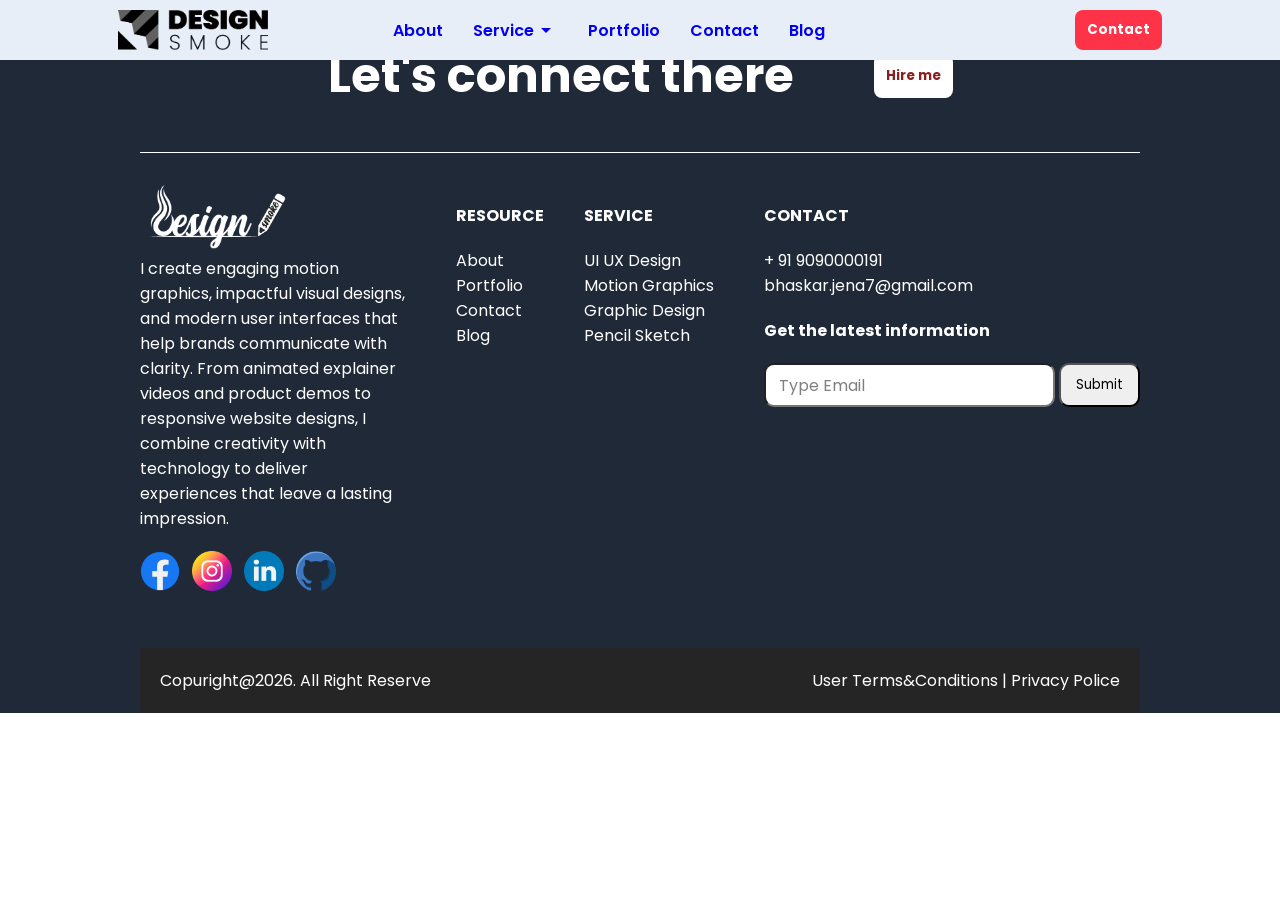
==== commit 96444cef: "Resolve conflicts and update portfolio" ====
--- a/blog.html
+++ b/blog.html
@@ -1,4 +1,3 @@
-<<<<<<< HEAD
 <!DOCTYPE html>
 <html lang="en">
 
@@ -42,7 +41,7 @@
          <nav>
             <div class="logo"><a href="index.html">
 
-                <img src="assets/image/design_smoke.png" alt="logo">
+                <img src="assets/image/new1.png" alt="logo">
                 </a>    
             </div>
             <div class="menu">
@@ -59,22 +58,22 @@
                                 <div class="left">
                                     <a href="UI-Design.html">
                                         
-                                        <img src="assets/image/web-design.png" alt="uiicon">
+                                        <img src="assets/image/icon-ui-ux.png" alt="uiicon">
                                         UI UX Design
                                         
                                     </a>
                                     <a href="Motion.html">
-                                        <img src="assets/image/animate.png" alt="motionicon">
+                                        <img src="assets/image/icon-motion.png" alt="motionicon">
                                         Motion Graphics
                                     </a>
                                 </div>
                                 <div class="right">
                                     <a href="graphics.html">
-                                        <img src="assets/image/desgin.png" alt="graphicsicon">
+                                        <img src="assets/image/icon-graphics.png" alt="graphicsicon">
                                         Graphics Design
                                     </a> 
                                     <a href="Pencilsketch.html ">
-                                        <img src="assets/image/drawing.png" alt="pencilicon">
+                                        <img src="assets/image/icon-pencil.png" alt="pencilicon">
                                         Pencil Sketch
                                     </a>
                                 </div>
@@ -87,8 +86,8 @@
                 </ul>
                 
             </div>
-            <button>Contact</button>
-             <div class="hamburger">
+            <a href="contact.html"></a><button>Contact</button>
+             <div class="hamburger"></a>
              ☰
              </div>
          </nav>
@@ -174,181 +173,4 @@
 
 </body>
 
-=======
-<!DOCTYPE html>
-<html lang="en">
-
-<head>
-    <!-- Basic Meta -->
-    <meta charset="UTF-8">
-    <meta name="viewport" content="width=device-width, initial-scale=1.0">
-
-    <!-- Website Title -->
-    <title>Bhaskar Jena | Motion Graphics Designer</title>
-
-    <!-- SEO -->
-    <meta name="description" content="Professional Motion Graphics Designer Portfolio">
-    <meta name="keywords" content="Motion Graphics, Video Editing, After Effects, Portfolio">
-    <meta name="author" content="Bhaskar Jena">
-
-    <!-- Favicon -->
-    <link rel="icon" href="Favicon.png">
-
-    <!-- Google Fonts -->
-    <link rel="preconnect" href="https://fonts.googleapis.com">
-    <link rel="preconnect" href="https://fonts.gstatic.com" crossorigin>
-    <link href="https://fonts.googleapis.com/css2?family=Poppins:ital,wght@0,100;0,200;0,300;0,400;0,500;0,600;0,700;0,800;0,900;1,100;1,200;1,300;1,400;1,500;1,600;1,700;1,800;1,900&display=swap" rel="stylesheet">
-    
-
-    <!-- Icons -->
-    <link rel="stylesheet" href="https://fonts.googleapis.com/css2?family=Material+Symbols+Outlined:opsz,wght,FILL,GRAD@24,400,0,0&icon_names=arrow_drop_down" />
-    <link rel="stylesheet"href="https://fonts.googleapis.com/css2?family=Material+Symbols+Outlined" />
-    <!-- CSS -->
-    <link rel="stylesheet" href="assets/css/style.css">
-    <link rel="stylesheet" href="assets/css/responsive.css">
-</head>
-
-<body>
-
-    <!-- Header -->
-    <header>
-        <!-- Logo -->
-        <!-- Navigation -->
-        <!-- CTA Button -->
-         <nav>
-            <div class="logo"><a href="index.html">
-
-                <img src="assets/image/design_smoke.png" alt="logo">
-                </a>    
-            </div>
-            <div class="menu">
-                <ul class="menu_name">
-                    <li><a href="index.html">About</a></li>
-                    <li class="hovermenu">
-                        <a href="#">
-                            Service
-                            <span class="material-symbols-outlined">arrow_drop_down</span>
-                        </a>
-                        
-                        <div class="dropdown">
-                            <div class="showmenu">
-                                <div class="left">
-                                    <a href="UI-Design.html">
-                                        
-                                        <img src="assets/image/web-design.png" alt="uiicon">
-                                        UI UX Design
-                                        
-                                    </a>
-                                    <a href="Motion.html">
-                                        <img src="assets/image/animate.png" alt="motionicon">
-                                        Motion Graphics
-                                    </a>
-                                </div>
-                                <div class="right">
-                                    <a href="graphics.html">
-                                        <img src="assets/image/desgin.png" alt="graphicsicon">
-                                        Graphics Design
-                                    </a> 
-                                    <a href="Pencilsketch.html ">
-                                        <img src="assets/image/drawing.png" alt="pencilicon">
-                                        Pencil Sketch
-                                    </a>
-                                </div>
-                            </div>
-                        </div>
-                    </li>
-                    <li><a href="Portfolio.html">Portfolio</a></li>
-                    <li><a href="Contact.html">Contact</a></li>
-                    <li><a href="Blog.html">Blog</a></li>
-                </ul>
-                
-            </div>
-            <button>Contact</button>
-             <div class="hamburger">
-             ☰
-             </div>
-         </nav>
-    </header>
-
-
-
-
-
-        <!-- Footer -->
-     <footer>
-            <div class="ftr_1">
-                <h2>Let's connect there</h2>
-                <div class="ftr_btn">
-                    <a href="contact.html">
-                    <button type="button">Hire me</button>
-                    </a>
-                </div>
-            </div>
-            <div class="ftr_2">
-                <div class="clm1">
-                    <img src="assets/image/design_smoke_white.png" alt="logo">
-                    <p>I create engaging motion graphics, impactful visual designs, and modern user interfaces that help brands communicate with clarity. From animated explainer videos and product demos to responsive website designs, I combine creativity with technology to deliver experiences that leave a lasting impression.</p>
-                    <div class="social_icon">
-                        <div class="fb"><a href="#">
-                            <img src="assets/image/communication.png" alt="fb"></a>
-                        </div>
-                        <div class="fb"><a href="#">
-                            <img src="assets/image/instagram.png" alt="ig"></a>
-                        </div>
-                         <div class="fb"><a href="#">
-                            <img src="assets/image/linkedin.png" alt="ld"></a>
-                        </div>
-                        <div class="fb"><a href="#">
-                            <img src="assets/image/github.png" alt="hg"></a>
-                        </div>
-                    </div>
-                </div>
-                <div class="clm2">
-                <div class="res">
-                    <h4>RESOURCE</h4>
-                    <ul>
-                        <li><a href="index.html">About</a></li>
-                        
-                        <li><a href="portfolio.html">Portfolio</a></li>
-                        <li><a href="contact.html">Contact</a></li>
-                        <li><a href="blog.html">Blog</a></li>
-                    </ul>
-                </div>
-                 <div class="ser">
-                    <h4>SERVICE</h4>
-                    <ul>
-                        
-                        <li><a href="UI-Design.html">UI UX Design</a></li>
-                        <li><a href="Motion.html">Motion Graphics</a></li>
-                        <li><a href="graphics.html">Graphic Design</a></li>
-                        <li><a href="Pencilsketch.html">Pencil Sketch</a></li>
-                    </ul>
-                </div>
-                </div>
-                <div class="clm3">
-                    <h4>CONTACT</h4>
-                    <p>+ 91 9090000191</p>
-                    <p>bhaskar.jena7@gmail.com</p>
-                    <h4>Get the latest information</h4>
-                    <form>
-                    <div class="input-box">
-                        <input type="email" id="email" name="email" required>
-                        <label for="email">Type Email</label>
-                        <input type="submit">
-                    </div>
-                    </form>
-                </div>
-            </div>
-            <div class="ftr_3">
-                <p>Copuright@2026. All Right Reserve</p>
-                <p>User Terms&Conditions | Privacy Police</p>
-            </div>
-    </footer>
-
-    <!-- JavaScript -->
-    <script src="assets/js/script.js"></script>
-
-</body>
-
->>>>>>> 71251a09e2c9f72faf6f4d964d55b4b0c87402fe
 </html>
--- a/assets/css/style.css
+++ b/assets/css/style.css
@@ -1,8 +1,15 @@
-<<<<<<< HEAD
-:root{
-    --primary-color:#891F1F;
-    --secondary-color:#1F2937;
-    --font-color:#ffffff;
+
+:root {
+    --background: #080a0d;
+    --section-bg: #11151b;
+    --card-bg: #1a2029;
+
+    --primary: #ff3347;
+    --primary-hover: #ff5a68;
+
+    --heading: #f5f7fa;
+    --text: #9ca6b5;
+    --border: #2a323e;
 }
 
 *{
@@ -18,11 +25,24 @@
     display: flex;
     justify-content: space-around;
     align-items: center;
+    padding: 10px 55px;
+    
+
+
+    position: fixed; /* Fixes the element relative to the viewport */
+    top: 0;          /* Sticks it to the very top */
+    left: 0;         /* Aligns it to the left edge */
+    width: 100%;     /* Forces it to span the entire screen width */
+    height: 60px;    /* Explicit height to coordinate with body padding */
+    
+    z-index: 1000;   /* Ensures the navbar stays on top of other content */
+
 
 }
 .logo img{
     width: 150px;
     height: fit-content;
+    display: block;
 }
 .menu_name{
     display: flex;
@@ -35,7 +55,7 @@
     text-decoration: none;
     display: flex;
     align-items: center;
-    padding: 18px 0px;
+    padding: 0px 0px;
     font-weight: 600;
 }
 
@@ -75,6 +95,7 @@
     width: 40px;
     height: fit-content;
     margin: 10px;
+    display: block;
 }
 .showmenu a:hover{
    
@@ -86,8 +107,8 @@
     padding: 10px 12px;
     border: none;
     border-radius: 8px;
-    background-color: #891F1F;
-    color: #f6ebeb;
+    background-color: var(--primary);
+    color: var(--font-color);
     font-weight: bold;
 }
 .hamburger{
@@ -103,10 +124,13 @@
 
 .hero{
     display: flex;
-    justify-content: space-around;
-    padding: 0px 150px;
+    justify-content: center;
+   
     align-items: center;
     gap:40px;
+    width: 100%;
+    min-height: calc(100vh-100px);
+
     
 }
 .hero h1{
@@ -123,20 +147,23 @@
     width: 100%;
     max-width: 500px;
     height: auto;
+    display: block;
 }
 .text{
-    flex: 1;
-    
-
-  
-    
-   
-    
+    
+    max-width: 680px;
+
+
+    
+}
+.text a{
+    text-decoration: none;
 }
 .herobtn{
    
     display: flex;
     gap: 8px;
+
     
 }
 /*hero end*/
@@ -144,24 +171,30 @@
 /*about start*/
 .about{
     padding: 45px 150px;
-    background-color: #891F1F;
-    color: white;
+    background-color: var(--primary);
+    color: var(--font-color);
     display: flex ;
     gap: 40px;
     align-items: center;
 }
 .aboutbtn{
-    background-color: white;
-    color: #891F1F;
+    background-color: var(--font-color);
+    color: var(--card-bg);
     width: 120px;
     margin:10px;
+    transition: background-color 0.5s ease;
 }
 .about h2{
-    background-color: #f15c5c;
+    background-color: var(--card-bg);
     border-radius: 10px;
     padding: 48px;
     text-align: center;
 }
+.aboutbtn:hover{
+    background-color: var(--card-bg);
+    color: var(--font-color);
+}
+
 /*about end*/
 
 
@@ -486,50 +519,55 @@
 
 /*start portfolio*/
 /*start portfolio hero section*/
+.portfolio-hero-image{
+    position: absolute;
+
+}
 .portfolio-hero{
-    display: flex;
-    padding: 0px 150px;
-    gap: 20px;
-    justify-content: center;
-    align-items: center;
-}
-.portfolioheroimage{
-    width: 100%;
-    max-width: 620px;
-    height: auto;
-    display: block;
-}
-.portfolio-hero .picture-icon .picture img{
-    width: 100%;
-    max-width: 100px;
-    height: auto;
-    display: block;
     position: relative;
+    width: 100%;
+    height: calc(100vh - 100px);
+    overflow: hidden;
+
+    
+}
+.portfolio-hero-text{
+    position: absolute;
+    z-index: 1;
+    color: white;
+
+
+    left: 140px;
+    top: 40px;
+}
+.portfolio-hero-text h1{
+    font-size: 5rem;
+}
+
+.picture-icon{
+    display: flex;
+    gap: 20px;
+    align-items: center;
+
+    padding: 60px 0px;
+}
+.picture{
+    height: 150px;
+    width: 150px;
+    position: relative;
+    overflow: hidden;
+    border-radius: 50px;
+    background-color: white;
+    border: 4px solid saddlebrown;
+}
+.picture img{
+    height: fit-content;
+    width: 150px;
+    position: absolute;
     top: 50%;
     left: 50%;
     transform: translate(-50%, -50%);
 }
-.picture{
-    height: 100px;
-    width: 100px;
-    background-color: #fdfcfc;
-    border: 3px solid #891F1F;
-    position: relative;
-    border-radius: 50px;
-    overflow: hidden;
-}
-.picture-icon{
-    display: flex;
-    
-    align-items: center;
-    padding: 20px 0px;
-    gap: 22px;
-}
-.portfolio-hero h1{
-    font-size: 3rem;
-}
-
-
 /*end portfolio hero section*/
 
 /*start navigation bar*/
@@ -1093,9 +1131,8 @@
 }
 .try{
     display: flex;
-    justify-content: center;
-    align-items: center;
-    gap: 20px;
+   
+    gap: 10px;
     padding: 40px 0px;
 }
 .original-blog-box{
@@ -1107,13 +1144,6 @@
     
     transition: width 0.3s ease;
     
-
-
-
-    display: flex;
-    flex-direction: column;
-    justify-content: center;
-    align-items: center;
     
 }
 
@@ -1171,6 +1201,10 @@
 }
 .original-blog{
     flex: 1;
+    transition: flex 0.5s ease;
+}
+.original-blog:hover{
+    flex: 1.1;
 }
 
 .cir{
@@ -1192,1198 +1226,85 @@
 /*end try*/
 
 
-=======
-:root{
-    --primary-color:#891F1F;
-    --secondary-color:#1F2937;
-    --font-color:#ffffff;
-}
-
-*{
-    margin: 0px;
-    padding: 0px;
-    box-sizing: border-box;
-    font-family: "Poppins", sans-serif;
-}
-/*navbar start*/
-nav{
-    
-    background-color: #e7eef8;
-    display: flex;
-    justify-content: space-around;
-    align-items: center;
-
-}
-.logo img{
-    width: 150px;
-    height: fit-content;
-}
-.menu_name{
-    display: flex;
-    justify-content: space-around;
-    align-items: center;
-    gap: 30px;
-    list-style: none;
-}
-.menu_name a{
-    text-decoration: none;
-    display: flex;
-    align-items: center;
-    padding: 18px 0px;
-    font-weight: 600;
-}
-
-.menu_name li a:hover{
-    color: #891F1F;
-}
-.dropdown{
-    display: none;
-    position: absolute;
-    background-color: white;
-    border-radius: 10px;
-    padding: 20px;
-    box-shadow: 0 4px 20px rgba(0, 0, 0, 0.08);
-    z-index: 1;
-    width: 500px;
-
-    top: 100%;
-    left: 0px;
-}
-.hovermenu{
-    position: relative;
-}
-.hovermenu:hover .dropdown{
-    display: block;
-    z-index: 4;
-}
-.showmenu{
-    display: flex;
-   
-}
-.showmenu a{
-    margin: 5px;
-    padding: 5px 5px;
-    font-weight: 600;
-}
-.showmenu img{
-    width: 40px;
-    height: fit-content;
-    margin: 10px;
-}
-.showmenu a:hover{
-   
-    border-radius: 10px;
-    background-color: #ebe7e7;
-    
-}
-button{
-    padding: 10px 12px;
-    border: none;
-    border-radius: 8px;
-    background-color: #891F1F;
-    color: #f6ebeb;
-    font-weight: bold;
-}
-.hamburger{
-    display: none;
-}
-button:hover{
-    cursor: pointer;
-}
-/*navbar end*/
-
-
-/*hero start*/
-
-.hero{
-    display: flex;
-    justify-content: space-around;
-    padding: 0px 150px;
-    align-items: center;
-    gap:40px;
-    
-}
-.hero h1{
-    font-size: 3rem;
-    padding: 18px 0px;
-}
-.hero h4{
-    font-size: clamp(3rem 4vw+1rem 5rem);
-}
-.hero p{
-    padding: 20px 0px;
-}
-.hero img{
-    width: 100%;
-    max-width: 500px;
+/*start ui ux*/
+.UI-UX_Design{
+    display: flex;
+    padding: 0px 160px;
+    align-items: center;
+}
+.UI-Text-section, .UI-Image-section{
+    flex: 1;
+}
+.UI-UX_Design img{
+    width: 100%;
+    max-width: 400px;
+}
+.UI-UX_Design p{
+    padding: 30px 0px;
+}
+.Motion-graphics{
+    display: flex;
+    align-items: center;
+    padding: 0px 160px;
+    
+    justify-content: space-between;
+}
+.Motion-graphics p{
+    padding: 30px 0px;
+}
+.Motion-graphics img{
+    width: 100%;
+    max-width: 400px;
+}
+.motion-Text-section, .motion-Image-section{
+    flex: 1;
+}
+.motion-Image-section{
+    display: flex;
+    justify-content: right;
+}
+.pencil_Design{
+    display: flex;
+    align-items: center;
+    padding: 0px 120px;
+}
+.pencil_Design img{
+    width: 100%;
+    max-width: 400px;
     height: auto;
 }
-.text{
+.pencil-Image-section, .pencil-Text-section{
     flex: 1;
-    
-
-  
-    
-   
-    
-}
-.herobtn{
-   
-    display: flex;
-    gap: 8px;
-    
-}
-/*hero end*/
-
-/*about start*/
-.about{
-    padding: 45px 150px;
-    background-color: #891F1F;
-    color: white;
-    display: flex ;
-    gap: 40px;
-    align-items: center;
-}
-.aboutbtn{
-    background-color: white;
-    color: #891F1F;
-    width: 120px;
-    margin:10px;
-}
-.about h2{
-    background-color: #f15c5c;
-    border-radius: 10px;
-    padding: 48px;
-    text-align: center;
-}
-/*about end*/
-
-
-/*workprocess start*/
-
-.work-box img{
-    width: 40px;
-    height: fit-content;
-    background-color: white;
-    border-radius: 50px;
-    border: 3px solid white;
-}
-.work-box{
-    display: flex;
-    justify-content: space-between;
-    align-items: stretch;
-    
-    
-}
-.work-process{
-    padding: 40px 150px;
-    display: flex;
-    align-items: center;
-    flex-direction: column;
-    gap: 30px;
-}
-.work-process p{
-    text-align: justify;
-
-}
-.box{
-    background-color: var(--secondary-color);
-    color: #e2e3e4;
-    border-radius: 10px 10px;
-    padding: 10px 20px;
-    flex: 1 1 0;
-    
-}
-.boxheading{
-    display: flex;
-    justify-content: space-around;
-    align-items: center;
-    gap: 10px;
-    border-bottom: 1px solid rgb(190, 71, 71);
-    padding: 8px 0px;
-}
-.boxheadingrightside p{
-    font-size: 50px;
-    font-weight: bold;
-    opacity: 0.3;
-    
-    
-}
-.boxheadingrightside{
-    flex:1 1 0;
-    background-color: var(--secondary-color);
-    display: flex;
-    justify-content: center;
-    border-radius: 10px;
-    
-}
-.box p{
-    text-align: left;
-    padding: 8px 0px;
-}
-.box img{
-    
-
-}
-.process{
-    display: flex;
-    align-items: center;
-}
-.process span{
-    transform: all 0.5s ease;
-}
-
-/*workprocess end*/
-
-
-
-/*create something start*/
-.create-something{
-    
-    padding: 40px 140px; 
-    display: flex;
-    align-items: center;
-    flex-direction: column;
-    gap: 30px;
-    margin: 40px 0px;
-}
-.skill{
-    display: flex;
-    flex-direction: column;
-    align-items: center;
-    
-}
-.create-something button{
-    padding: 12px;
-    border: none;
-    border-radius: 8px;
-    background-color: #891F1F;
-    color: white;
-    font-weight: bold;
-}
-
-
-/*create something end*/
-
-
-
-/*blog start*/
-
-.blog{
-    display: flex;
-    flex-direction: column;
-    align-items: center;
-    justify-content: center;
-    padding: 40px 140px; 
-    gap : 30px;
-}
-
-.blogitem{
-    display: flex;
-    justify-content: center;
-    align-items: center;
-    gap: 20px;
-    padding: 20px 0px;
-    
-}
-.blog-box{
-    background-color: var(--primary-color);
-    color: white;
-    padding: 20px;
-    border-radius: 10px;
-    width: 100%;
-    max-width: 500px;
-    overflow: hidden;
-  
-
-}
-.blog-button{
-    margin-top: 10px;
-    opacity: 0;
-    background-color: white;
-    color: #891F1F;
-    transform: translateX(-140px);
-    transition: opacity 0.3s ease, transform 0.3s ease;
-
-
-
-    display: flex;
-    justify-content: center;
-    align-items: center;
-
-   
-
-    
-}
-.blog-box:hover .blog-button {
-    opacity: 1;
-    transform: translateX(0);
-
-}
-
-
-.blog-box img{
-    width: 100%;
-    max-width: 500px;
+}
+.pencil_Design p{
+    padding: 30px 0px;
+}
+.graphics-design{
+    display: flex;
+    align-items: center;
+    padding: 0px 160px;
+}
+.graphics-design img{
+    width: 100%;
+    max-width: 400px;
     height: auto;
-    display: block;
-    border-radius: 10px;
-    transition: all 0.5 ease;
-}
-.blog-box h5{
-    
-    display: -webkit-box;
-    -webkit-line-clamp: 2; /* Show only 2 lines */
-    -webkit-box-orient: vertical;
-    overflow: hidden;
-    text-overflow: ellipsis;
-}
-.blog-box p{
-    text-align: left;
-    display: -webkit-box;
-    -webkit-line-clamp: 2; /* Show only 2 lines */
-    -webkit-box-orient: vertical;
-    overflow: hidden;
-    text-overflow: ellipsis;
-}
-/*blog end*/
-
-
-
-/*footer start*/
-footer{
-    background-color: #1F2937 ;
-    border-top-left-radius: 40px;
-    border-top-right-radius: 40px;
-    color: white;
-    padding: 0px 140px;   
-}
-.ftr_1 h2{
-    text-align: center;
-    font-size: clamp(2rem, 4vw + 1rem, 3rem);
-}
-footer li a:hover{
-    text-decoration: underline;
-}
-
-
-
-.clm1 img{
-    width: 152px;
-    height: fit-content;
-    
-}
-.clm1{
-    flex: 10;
-    
-}
-.clm2{
-    display: flex;
-    gap: 40px;
-}
-
-.ftr_2{
-    display: flex;
-    justify-content: space-between;
-    align-items: flex-start;
-    gap: 50px;
+}
+.graphics-design p{
     padding: 30px 0px;
 }
-.ftr_2 h4{
-    margin: 20px 0px 20px 0px;
-}
-.ftr_1{
-    display: flex;
-    justify-content: center;
-    align-items: center;
-    padding: 40px 0px;
-    border-bottom: 1px solid white;
-    gap:80px;
-    
-}
-.ftr_3{
-    display: flex;
-    justify-content: space-between;
-    padding: 20px;
-}
-.social_icon{
-    display: flex;
-    gap: 12px;
-    padding: 20px 0px;
-}
-
-
-.social_icon .fb img{
-    width: 40px;
-    height: fit-content;
-    
-    
-}
-.ftr_btn button{
-    padding: 12px;
-    border: none;
-    border-radius: 8px;
-    background-color: #ffffff;
-    color: #891F1F;
-    font-weight: bold;
-}
-.clm2 li a{
-    text-decoration: none;
-    color: #ffffff;
-    
-}
-
-
-.clm2 ul{
-    padding: 0;
-    margin: 0;
-    list-style: none;
-}
-
-.ftr_3{
-    background-color: rgb(37, 37, 37);
-}
-.input-box input{
-    padding: 10px 15px;
-    border-radius: 10px;
-   
-}
-.input-box label{
-    left: 15px;
-    top: 10px;
-    position: absolute;
-    color: grey;
-    transition: 0.3s;
-    pointer-events: none;
-   
-   
-
-}
-.input-box{
-    position: relative;
-    
-}
-.input-box input:focus +label{
-    top: -10px;
-    background-color: white;
-    color: #1F2937;
-    font-size: 12px;
-    padding: 0px 5px;
-    border-radius: 5px;
-    
-}
-/*footer end*/
-
-
-
-
-
-/*start portfolio*/
-/*start portfolio hero section*/
-.portfolio-hero{
-    display: flex;
-    padding: 0px 150px;
-    gap: 20px;
-    justify-content: center;
-    align-items: center;
-}
-.portfolioheroimage{
-    width: 100%;
-    max-width: 620px;
-    height: auto;
-    display: block;
-}
-.portfolio-hero .picture-icon .picture img{
-    width: 100%;
-    max-width: 100px;
-    height: auto;
-    display: block;
-    position: relative;
-    top: 50%;
-    left: 50%;
-    transform: translate(-50%, -50%);
-}
-.picture{
-    height: 100px;
-    width: 100px;
-    background-color: #fdfcfc;
-    border: 3px solid #891F1F;
-    position: relative;
-    border-radius: 50px;
-    overflow: hidden;
-}
-.picture-icon{
-    display: flex;
-    
-    align-items: center;
-    padding: 20px 0px;
-    gap: 22px;
-}
-.portfolio-hero h1{
-    font-size: 3rem;
-}
-
-
-/*end portfolio hero section*/
-
-/*start navigation bar*/
-.navigation-bar{
-    width: 100%;
-    height: 100px;
-    background-color: #1F2937;
-    margin-bottom: 30px;
-    display: flex;
-    justify-content: center;
-    align-items: center;
-    gap: 30px;
-}
-.show-case{
-    padding: 0px 150px;
-    display: flex;
-    flex-wrap: wrap;
-    margin: 20px 0px;
-    gap: 50px;
-    justify-content: center;
-}
-
-
-/*end navigation bar*/
-
-/*end portfolio*/
-
-
-/*Contact us page start*/
-:root{
-    --primary-color:#891F1F;
-    --secondary-color:#1F2937;
-    --font-color:#ffffff;
-}
-.contact{
-    padding: 60px 140px;
-}
-.contact-me{
-    display: flex;
-    justify-content: center;
-    align-items: center;
-    gap: 40px;
-    
-}
-.contact-form{
-    background-color: var(--secondary-color);
-    color: var(--font-color);
-    padding: 20px 40px;
-   
-
-
-    flex: 1;
-
-
-
-    display: flex;
-    flex-direction: column;
-    align-items: center;
-    justify-content: center;
-    gap: 30px;
-    
-}
-.contact-form form{
-    width: 100%;
-}
-.contact-form input,
-.contact-form textarea{
-
-    width: 100%;
-    max-width: 700px;
-    padding: 10px;
-    border-radius: 10px;
-    margin: 5px 0px;
-
-}
-
-.contact-details{
-    display: grid;
-    grid-template-columns: repeat(2, 1fr);
-    gap: 30px;
-    
-
-}
-.dtls-left, .dtls-right{
-    display: flex;
-    justify-content: space-between;
-    align-items: start;
-    flex-direction: column;
-    gap: 30px;
-    
-}
-
-.co-box{
-    padding: 52px;
-    background-color: var(--secondary-color);
-    color: var(--font-color);
-   
-    display: flex;
-    flex-direction: column;
-    justify-content: space-between;
-    align-items: center;
-    gap: 30px;
-    
-
-    
-
-}
-.herobtn .material-symbols-outlined{
-    font-size: 22px;
-}
-.contact-details .material-symbols-outlined{
-    font-size: 42px;
-}
-.contact-submitbtn{
-    display: flex;
-    justify-content: center;
-    margin-top: 10px;
-   
-}
-.action{
-    display: flex;
-    justify-content: center;
-    align-items: center;
-    flex-direction: column;
-    padding: 60px 140px;
-    gap: 40px;
-}
-.hed{
-    display: flex;
-    flex-direction: column;
-    align-items: center;
-}
-/*Contact us page end*/
-
-/*Start pencil sketch page*/
-.pencil-hero{
-    position: relative;
-    width: 100%;
-    min-height: 100vh;
-    overflow: hidden;
-    padding:0px 150px;
-
-    display: flex;
-    justify-content: start;
-    align-items: center;
-    
-}
-.pencil-hero video{
-    position: absolute;
-    top: 0;
-    left: 0;
-    width: 100%;
-    height: 100%;
-    object-fit: cover;
-}
-.pencil-hero-text{
-    position: relative;
-    width: 100%;
-    z-index: 2;
-    max-width: 700px;
-    color: white;
-    
-
-    display: flex;
-    flex-direction: column;
-    justify-content: center;
-    
-    gap: 20px;
-}
-.pencil-hero-text h1{
-    font-size: 3rem;
-    line-height: 1.1;
-}
-
-.pencilsketch-process{
-    display: flex;
-    justify-content: center;
-    align-items: center;
-    gap: 20px;
-    flex-direction: column;
-    padding: 40px 140px;
-}   
-.process-text{
-    display: flex;
-    flex-direction: column;
-    align-items: center;
-    justify-content: center;
-    gap: 20px;
-    padding: 20px 0px;
-}
-.process-text p{
-    text-align: center;
-}
-.process-steps{
-    display: flex;
-    justify-content: space-between;
-    align-items: center;
-    gap: 80px;
-    margin-top: 60px;
-}
-.step{
-    display: flex;
-    align-items: center;
-    gap: 20px;
-    padding: 10px 10px;
-   
-   
-    
-    
-}
-.steps-text{
-    display: flex;
-    flex-direction: column;
-    
-}
-.step-description{
-    border-radius: 10px;
-    border: 1px solid #891F1F;
-    padding: 20px;
-    transition: all 0.5s ease-in-out;
-}
-.step-description:hover{
-    background-color: #891F1F;
-    color: white;
-    transform: scale(1.05);
-}
-.step-number{
-    width: 60px;
-    height: 60px;
-    min-width: 60px;
-    min-height: 60px;
-
-    border-radius: 50%;
-    background: #891F1F;
-    color: #fff;
-
-    display: flex;
-    justify-content: center;
-    align-items: center;
-
-    font-size: 2rem;
-    font-weight: bold;
-
-    flex: 0 0 60px;
-
-}
-.show-image img{
-    width: 100%;
-    max-width: 500px;
-    height: auto;
-    display: block;
-    border-radius: 10px;
-    
-}
-.steps-text, .show-image{
-    flex: 1;
-}
-
-/*End pencilsketch page*/
-
-
-
-/*start your project*/
-
-.start-project{
-    display: flex;
-    justify-content: center;
-    align-items: center;
-    flex-direction: column;
-    padding: 40px 140px;
-    gap : 40px;
-    background-color: #891F1F;
-    color: white;
-}
-.start-project-text p{
-    text-align: center;
-}
-.start-project-btn{
-    background-color: white;
-    color: #891F1F;
-}
-/*End your project*/
-
-
-/*start offer*/
-.offer{
-    display: flex;
-    justify-content: center;
-    align-items: center;
-    padding: 80px 140px;
-    gap: 20px;
-    flex-direction: column;
-}
-.offer-text{
-    display: flex;
-    flex-wrap: wrap;
-    align-items: center;
-    justify-content: center;
-    gap: 20px;
-}
-
-/*end offer*/
-
-
-/*start faq*/
-.faq{
-    display: flex;
-    justify-content: center;
-    align-items: start;
-    padding: 40px 140px;
-    gap: 20px;
-    flex-direction: column;
-}
-.faq-question{
-    background-color: white;
-    padding: 0px;
-    color: #891F1F;
-    gap: 20px;
-    font-size: 1.1rem;
-}   
-.faq h2{
-    text-align: center;
-    padding: 20px 0px;
-}
-/*end faq*/
-
-
-/*Start UI UX Design*/
-
-.hero-ui_design{
-    position: relative;
-    width: 100%;
-    height: 100vh;
-    overflow: hidden;
-    
-}
-.ui_design_1{
-    position: absolute;
-    width: 100%;
-    min-height: 100vh;
-    z-index: 2;
-    max-width: 900px;
-    color: white;
-    padding: 40px 140px;
-
-    display: flex;
-    flex-direction: column;
-    justify-content: center;
-    align-items: start;
-    gap: 20px;
-}
-.ui_design_1 h1{
-    font-size: 3rem;
-    line-height: 1.1;
-}
-.blur{
-    position: absolute;
-    top: 0;
-    left: 0;
-    width: 100%;
-    height: 100%;
-    background-image: linear-gradient(to right, rgba(4, 4, 4, 1), rgba(255,0,0,0));
-    z-index: 1;
-}
-                                                     
-.ui-section{
-    position:absolute;
-    bottom: 0;
-    left: 50%;
-    transform: translateX(-50%);
-    width: 100%;
-    
-    padding: 20px;
-    z-index: 4;
-
-
-    display: flex;
-    justify-content: center;
-    align-items: center;
-    gap: 20px;
-}
-.ui-Design{
-    padding: 20px;
-    background-color: #f3bebe;
-    border-radius: 10px;
-    border: 1px solid #891F1F;
-    z-index: 5;
-}
-
-
-.ui-ux{
-    padding: 40px 140px;
-    display: flex;
-    justify-content: center;
-    flex-direction: column;
-    align-items: center;
-    gap:40px;
-}
-.ui-ux p{
-    text-align: center;
-}
-
-.ui-work-process{
-    display: flex;
-    justify-content: space-between;
-    align-items: center;
-    gap: 60px;
-    
-    
-}
-.ui-work-process-box, .hover-show-images{
-    flex: 1;
-}
-.ui-work-process-box{
-    display: flex;
-    gap: 20px;
-}
-.hover-show-images{
-    display: flex;
-    align-items: center;
-    justify-content: center;
-}
-
-
-
-.ui-work-box-content img{
-    
-    width: 40px;
-    height: fit-content;
-    background-color: white;
-    border-radius: 50px;
-    border: 3px solid white;
-}
-.ui-work-box-content{
-    padding: 20px;
-    border: 1px solid red;
-    border-radius: 10px;
-
-    display: flex;
-    align-items: center;
-    flex-direction: column;
-    gap: 10px;
-    transition: all 0.6s ease;
-    
-}
-.ui-work-box-content:hover{
-    background-color: #891F1F;
-    color: white;
-    transform: scale(1.1);
-}
-
-
-.side-{
-    display: flex;
-    gap: 20px;
-    flex-direction: column;
-}
-/*end UI UX Design*/
-
-
-/*start motion page*/
-.motion-hero{
-    position: relative;
-    width: 100%;
-    height: 100vh;
-    overflow: hidden;
-    
-}
-
-.motion-hero video{
-    position: absolute;
-    top: 0;
-    left: 0;
-    width: 100%;
-    height: 100%
-    object-fit: cover;
-}
-.motion-blur{
-    position: absolute;
-    top: 0;
-    left: 0;
-    width: 100%;
-    height: 100%;
-    background-image: linear-gradient(to right, rgba(4, 4, 4, 1), rgba(255,0,0,0));
-    z-index: 1;
-}
-.motion-text{
-    position: absolute;
-    width: 100%;
-    z-index: 2;
-    max-width: 900px;
-    color: white;
-    padding: 40px 140px;
-    top: 50%;
-    transform: translateY(-50%);
-
-    display: flex;
-    flex-direction: column;
-    justify-content: center;
-    align-items: start;
-
-    gap: 20px;
-
-    
-}
-.motion-text h1{
-    font-size: 3rem;
-    line-height: 1.1;
-}
-.motion-work{
-    padding: 40px 140px;
-    display: flex;
-    justify-content: center;
-    flex-direction: column;
-    align-items: center;
-    gap:40px;
-
-}
-.motion-work p{
-    text-align: center;
-}
-.motion-box p{
-    text-align: left;
-}
-.motion-work-process{
-   
-    display: grid;
-    grid-template-columns: repeat(3, minmax(250px, 1fr));
-    gap: 20px;
-}
-.motion-box img{
-    width: 40px;
-    height: fit-content;
-}
-.motion-box{
-    padding: 20px;
-    border: 1px solid red;
-    border-radius: 10px;
-
-    display: flex;
-    
-    flex-direction: column;
-    gap: 10px;
-    transition: all 0.6s ease;
-}
-/*end motion page*/
-
-
-
-
-/*start try*/
-.process-work{
-    display: flex;
-    flex-direction: column;
-    align-items: center;
-    gap: 20px;
-    padding: 60px 140px;
-}
-.process-work p{
-    text-align: center;
-}
-.try{
-    display: flex;
-    justify-content: center;
-    align-items: center;
-    gap: 20px;
-    padding: 40px 0px;
-}
-.original-blog-box{
-    border: 1px solid red;
-    border-radius: 10px;
-    padding: 10px;
-    position: relative;
-    transform-origin: left;
-    
-    transition: width 0.3s ease;
-    
-
-
-
-    display: flex;
-    flex-direction: column;
-    justify-content: center;
-    align-items: center;
-    
-}
-
-.original-blog-box h3{
-     display: -webkit-box;
-  -webkit-line-clamp: 2;
-  -webkit-box-orient: vertical;  
-  overflow: hidden;
-
-}
-.original-blog-box p{
-    display: -webkit-box;
-    -webkit-line-clamp: 2;
-    -webkit-box-orient: vertical;  
-    overflow: hidden;
-    text-align: left;
-
-}
-
-
-.blog-box-heading{
-
-    position: relative;
-}
-
-.gradient-bottom-top{
-    position: absolute;
-    inset: 0;
-    background-image: linear-gradient(to top, rgba(0, 0, 0, 0.8) 0%, rgba(0, 0, 0, 0) 100%);
-    border-radius: 20px;
-}
-
-.blog-box-heading h3{
-
-    position: absolute;
-    bottom: 10px;
-    left: 10px;
-    font-size: 1.5rem;
-    color: white;
-    z-index: 1;
-    
-}
-
-.original-blog-box img{
-    width: 100%;
-    max-width: 350px;
-    height: fit-content;
-    border-radius: 20px;
-}
-.original-blog-box span{
-    padding: 10px;
-    position: absolute;
-    right: 10px;
-    bottom: 10px;
-}
-.original-blog{
-    flex: 1;
-}
-
-.cir{
-    display: flex;
-    justify-content: space-between;
-    align-items: center;
-    position: relative;
-    padding: 0px 20px;
-    
-}
-.circle-arrow{
-    position: absolute;
-    top: 50%;
-    height: 50px;
-    width: 50px;
-    background-color: #891F1F;
-    border-radius: 50px;
-}
-/*end try*/
-
-
->>>>>>> 71251a09e2c9f72faf6f4d964d55b4b0c87402fe
+/*end ui ux*/
+
+
+
+
+
+
+
+
+
+
+
+
+
+
+
--- a/assets/css/responsive.css
+++ b/assets/css/responsive.css
@@ -1,4 +1,4 @@
-<<<<<<< HEAD
+
 @media(max-width:768px){
     .hamburger{
     display: block;
@@ -146,154 +146,8 @@
     
 
 }
-}
-=======
-@media(max-width:768px){
-    .hamburger{
-    display: block;
-    cursor: pointer;
-    }
-   .menu{
-    display: none;
-   }
-   .nav{
-    padding: 0px 20px;
-   }
-   .hero{
-    display: flex;
-    flex-direction: column;
-    padding: 20px 40px;
-    align-items: center;
-    gap: 20px;
-   }
-   .about{
-    display: flex;
-    flex-direction: column;
-    padding: 36px 40px;
-    align-items: center;
-    justify-content: center;
-   }
-   .aboutbutton{
-    display: flex;
-    flex-direction: column;
-    align-items: center;
-    justify-content: center;
-   }
-   .work-box{
-    display: flex;
-    flex-direction: column;
-    justify-content: center;
-    align-items: center;
-   }
-   .work-process{
-     padding: 20px 40px;
-     
-   }
-   footer{
-    padding: 20px 40px;
-    display: flex;
-    flex-direction: column;
-   }
-   .ftr_2{
-    display: flex;
-    flex-direction: column;
-    align-items: center;
-    justify-content: center;
-   }
-   footer{
-    padding: 20px 40px;
-    display: flex;
-    flex-direction: column;
-   }
-   .clm1{
-    display: flex;
-    justify-content: center;
-    align-items: center;
-    flex-direction: column;
-   }
-   .clm{
-    display: flex;
-    justify-content: center;
-    align-items: center;
-   }
-   .clm3{
-    display: flex;
-    justify-content: center;
-    align-items: center;
-    flex-direction: column;
-   }
-   .input-box{
-    display: flex;
-    flex-direction: column;
-    align-items: center;
-    justify-content: center;
-    gap: 10px;
-   }
-
-   .create-something{
-    padding: 20px 40px;
-   }
-
-   h2, p{
-    text-align: justify;
-   }
-   .blog{
-    padding: 20px 40px ;
-   }
-   h1{
-    text-align: center;
-   }
-
-   .text{
-    display: flex;
-    flex-direction: column;
-    justify-content: center;
-    align-items: center;
-  }
-  .ftr_3{
-    display: flex;
-    flex-direction: column;
-    
-  }
-  .ftr_3 p{
-    text-align: left ;
-    text-align: center;
-    
-  }
-  .ftr_1{
-    display: flex;
-    flex-direction: column;
-    gap: 10px;
-  }
-  .contact-me{
-    display: flex;
-    flex-direction: column;
-    padding: 20px 40px;
-  }
-  .action{
-    padding: 20px 40px;
-  }
-  .process span{
-    transform: rotate(90deg);
-  }
-  .try{
-    display: flex;
-    flex-direction: column;
-    padding: 10px 40px;
-  }
-  .contact{
-    padding: 10px 0px;
-  }
-  .contact-form{
-    
-    padding: 18px 10px;
-  }
-  .contact-details{
-    display: grid;
-    grid-template-columns: 1fr;
-    gap: 30px;
-    
-
+.process-work{
+  padding: 10px 0px;
 }
 }
->>>>>>> 71251a09e2c9f72faf6f4d964d55b4b0c87402fe
+
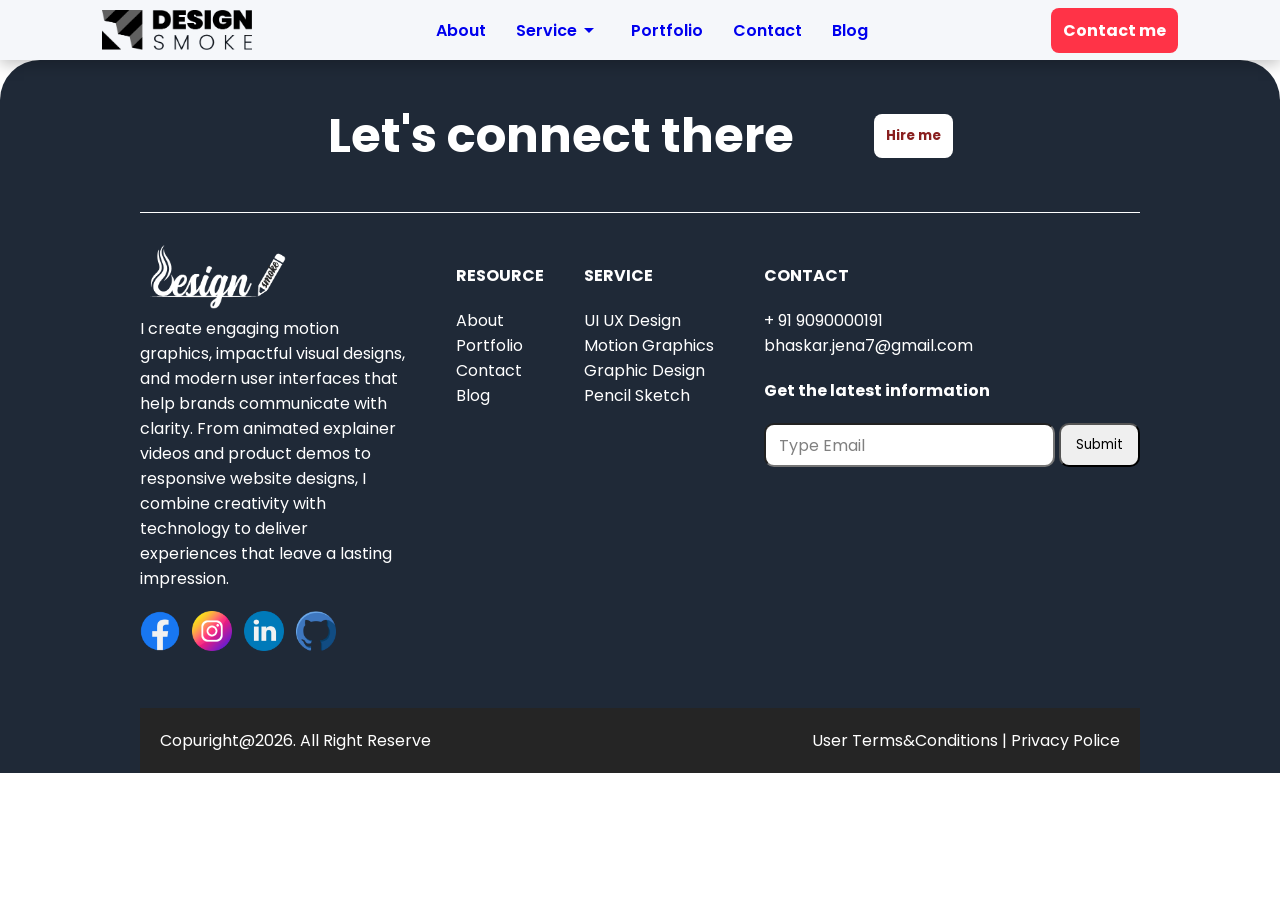
==== commit 45c7c5e6: "Update portfolio website" ====
--- a/blog.html
+++ b/blog.html
@@ -34,17 +34,30 @@
 <body>
 
     <!-- Header -->
-    <header>
+     <header>
         <!-- Logo -->
         <!-- Navigation -->
         <!-- CTA Button -->
          <nav>
-            <div class="logo"><a href="index.html">
+            <div class="logo">
+                <a href="index.html">
 
                 <img src="assets/image/new1.png" alt="logo">
                 </a>    
             </div>
-            <div class="menu">
+            <button
+                class="menu-toggle"
+                type="button"
+                aria-label="Open navigation menu"
+                aria-expanded="false"
+                aria-controls="nav-menu"
+            >
+                <span></span>
+                <span></span>
+                <span></span>
+            </button>
+
+            <div class="menu" id="nav-menu">
                 <ul class="menu_name">
                     <li><a href="index.html">About</a></li>
                     <li class="hovermenu">
@@ -86,10 +99,8 @@
                 </ul>
                 
             </div>
-            <a href="contact.html"></a><button>Contact</button>
-             <div class="hamburger"></a>
-             ☰
-             </div>
+            <a href="contact.html" class="menu-btn">Contact me</a>
+             
          </nav>
     </header>
 
--- a/assets/css/style.css
+++ b/assets/css/style.css
@@ -19,26 +19,47 @@
     font-family: "Poppins", sans-serif;
 }
 /*navbar start*/
+header {
+  position: sticky;
+  top: 0;
+  z-index: 1000;
+  background-color: var(--heading);
+  box-shadow: 0 4px 15px rgba(0, 0, 0, 0.25);
+}
+
 nav{
     
-    background-color: #e7eef8;
-    display: flex;
-    justify-content: space-around;
-    align-items: center;
-    padding: 10px 55px;
-    
-
-
-    position: fixed; /* Fixes the element relative to the viewport */
-    top: 0;          /* Sticks it to the very top */
-    left: 0;         /* Aligns it to the left edge */
-    width: 100%;     /* Forces it to span the entire screen width */
-    height: 60px;    /* Explicit height to coordinate with body padding */
-    
-    z-index: 1000;   /* Ensures the navbar stays on top of other content */
-
-
-}
+  
+
+  width: 100%;
+  height: 60px;
+  padding-inline: clamp(10px, 8vw, 120px);
+
+  display: flex;
+  justify-content: space-between;
+  align-items: center;
+
+  
+
+
+}
+/* Hamburger button */
+
+
+
+
+/* Hamburger button */
+
+.menu-btn{
+    padding: 10px 12px;
+    border: none;
+    border-radius: 8px;
+    background-color: var(--primary);
+    color: var(--font-color);
+    font-weight: bold;
+    text-decoration: none;
+}
+
 .logo img{
     width: 150px;
     height: fit-content;
@@ -55,7 +76,7 @@
     text-decoration: none;
     display: flex;
     align-items: center;
-    padding: 0px 0px;
+    padding: 16px 0px;
     font-weight: 600;
 }
 
@@ -123,19 +144,30 @@
 /*hero start*/
 
 .hero{
-    display: flex;
-    justify-content: center;
-   
-    align-items: center;
-    gap:40px;
-    width: 100%;
-    min-height: calc(100vh-100px);
-
-    
+    
+    min-height: calc(100vh - 60px);
+    
+
+    background-size: cover;
+    background-position: center;
+    background-repeat: no-repeat;
+   
+    background-image: 
+    linear-gradient(90deg, rgba(0, 0, 0, 0.75), transparent),
+    url("../image/index-feature-image.png");
+
+
+
+    display: flex;
+    align-items: center;
+    
+
+    padding-inline: clamp(20px, 8vw, 130px);
 }
 .hero h1{
-    font-size: 3rem;
+    font-size: clamp(2.2rem, 5vw, 4.5rem);
     padding: 18px 0px;
+    line-height: 1.2;
 }
 .hero h4{
     font-size: clamp(3rem 4vw+1rem 5rem);
@@ -151,8 +183,9 @@
 }
 .text{
     
-    max-width: 680px;
-
+    max-width: 700px;
+    
+    color: var(--heading);
 
     
 }
--- a/assets/css/responsive.css
+++ b/assets/css/responsive.css
@@ -1,5 +1,13 @@
 
 @media(max-width:768px){
+  .logo img{
+    width: 100px;
+    height: fit-content;
+    display: block;
+  }
+    nav{
+      padding: 0px 20px;
+    }
     .hamburger{
     display: block;
     cursor: pointer;
@@ -7,16 +15,28 @@
    .menu{
     display: none;
    }
-   .nav{
-    padding: 0px 20px;
-   }
+   .menu-btn{
+    display: none;
+   }
+   .menu-toggle{
+    display: block;
+   }
+  
    .hero{
     display: flex;
     flex-direction: column;
-    padding: 20px 40px;
+    padding: 20px 20px;
     align-items: center;
     gap: 20px;
    }
+   .herobtn{
+   
+    display: flex;
+    align-items: center;
+    justify-content: center;
+
+    
+}
    .about{
     display: flex;
     flex-direction: column;
@@ -85,22 +105,15 @@
     padding: 20px 40px;
    }
 
-   h2, p{
+   p{
     text-align: justify;
    }
    .blog{
     padding: 20px 40px ;
    }
-   h1{
-    text-align: center;
-   }
-
-   .text{
-    display: flex;
-    flex-direction: column;
-    justify-content: center;
-    align-items: center;
-  }
+   
+
+   
   .ftr_3{
     display: flex;
     flex-direction: column;
@@ -149,5 +162,90 @@
 .process-work{
   padding: 10px 0px;
 }
-}
-
+
+.showmenu{
+    display: flex;
+    flex-direction: column;
+}
+
+
+
+
+
+
+
+
+
+.menu {
+        display: none;
+        position: absolute;
+        top: 100%;
+        left: 0;
+        width: 100%;
+        background-color: white;
+        padding: 20px;
+        box-shadow: 0 8px 15px rgba(0, 0, 0, 0.12);
+    }
+
+    .menu.active {
+        display: block;
+    }
+
+    .menu_name {
+        display: flex;
+        flex-direction: column;
+        gap: 20px;
+    }
+
+    .menu-toggle {
+        display: flex;
+        flex-direction: column;
+        gap: 5px;
+        padding: 5px;
+        border: none;
+        background: transparent;
+        cursor: pointer;
+    }
+
+    .menu-toggle span {
+        display: block;
+        width: 26px;
+        height: 3px;
+        background-color: #111;
+        transition: transform 0.3s ease, opacity 0.3s ease;
+    }
+
+    /* Hamburger becomes an X */
+    .menu-toggle.active span:nth-child(1) {
+        transform: translateY(8px) rotate(45deg);
+    }
+
+    .menu-toggle.active span:nth-child(2) {
+        opacity: 0;
+    }
+
+    .menu-toggle.active span:nth-child(3) {
+        transform: translateY(-8px) rotate(-45deg);
+    }
+
+    .menu-btn {
+        display: none;
+    }
+}
+
+@media (min-width: 769px) {
+    .menu-toggle {
+        display: none;
+    }
+
+
+
+
+
+
+
+
+
+
+}
+
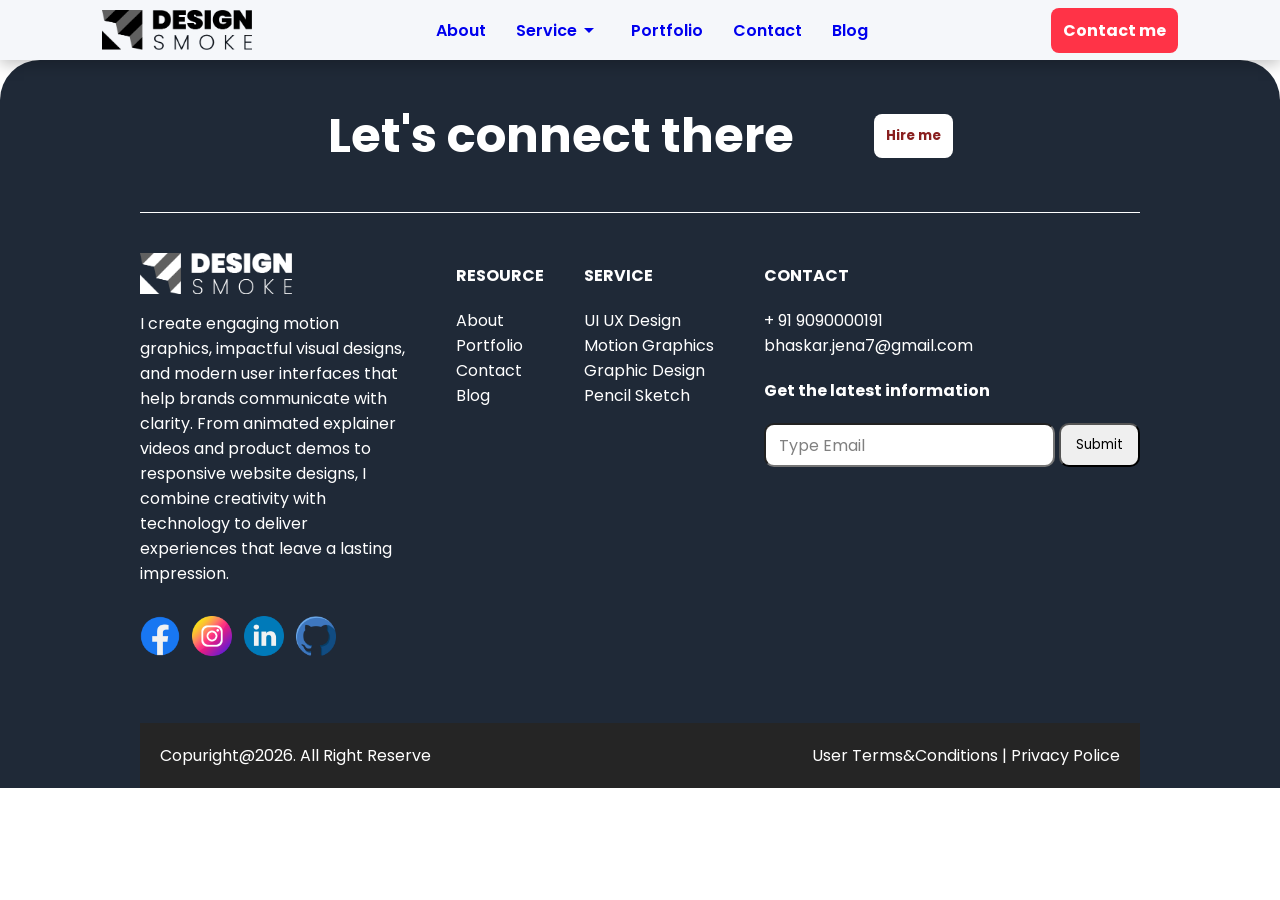
==== commit bb38c90a: "Update portfolio website" ====
--- a/blog.html
+++ b/blog.html
@@ -120,7 +120,7 @@
             </div>
             <div class="ftr_2">
                 <div class="clm1">
-                    <img src="assets/image/design_smoke_white.png" alt="logo">
+                    <img src="assets/image/new.png" alt="logo">
                     <p>I create engaging motion graphics, impactful visual designs, and modern user interfaces that help brands communicate with clarity. From animated explainer videos and product demos to responsive website designs, I combine creativity with technology to deliver experiences that leave a lasting impression.</p>
                     <div class="social_icon">
                         <div class="fb"><a href="#">
--- a/assets/css/style.css
+++ b/assets/css/style.css
@@ -203,7 +203,7 @@
 
 /*about start*/
 .about{
-    padding: 45px 150px;
+    padding: 45px 120px;
     background-color: var(--primary);
     color: var(--font-color);
     display: flex ;
@@ -315,9 +315,14 @@
     padding: 40px 140px; 
     display: flex;
     align-items: center;
-    flex-direction: column;
-    gap: 30px;
+    justify-content: space-between;
+    gap: 60px;
     margin: 40px 0px;
+    background-color: var(--primary);
+    color: var(--font-color);
+}
+.create-text{
+    max-width: 900px;
 }
 .skill{
     display: flex;
@@ -443,6 +448,7 @@
 .clm1 img{
     width: 152px;
     height: fit-content;
+    padding: 10px 0px
     
 }
 .clm1{
@@ -557,24 +563,50 @@
 
 }
 .portfolio-hero{
-    position: relative;
-    width: 100%;
-    height: calc(100vh - 100px);
-    overflow: hidden;
-
+    width: 100%;
+    height: 100vh;
+    background-size: cover;
+    background-position: center;
+    background-repeat: no-repeat;
+
+
+    padding: 20px, 120px;
+
+
+
+    background-image: 
+    
+    linear-gradient(to right, rgba(0, 0, 0, .9) 0%, rgba(0, 0, 0, 0) 100%),
+    url(../image/portfolio-hero.png);
+
+
+    display: flex;
+    align-items: center;
+    
+
+    padding-inline: clamp(20px, 8vw, 130px);
+   
     
 }
 .portfolio-hero-text{
-    position: absolute;
+  
     z-index: 1;
     color: white;
-
-
-    left: 140px;
-    top: 40px;
+    max-width: 600px;
+
+
+    display: flex;
+    flex-direction: column;
+    gap:20px;
+    text-shadow: 2px 2px 4px rgba(0, 0, 0, 0.8);
+    
+
+
+    
 }
 .portfolio-hero-text h1{
-    font-size: 5rem;
+    font-size: clamp(3rem, 4vw + 1rem, 5rem);
+    line-height: 1;
 }
 
 .picture-icon{
@@ -1181,7 +1213,7 @@
 }
 
 .original-blog-box h3{
-     display: -webkit-box;
+  display: -webkit-box;
   -webkit-line-clamp: 2;
   -webkit-box-orient: vertical;  
   overflow: hidden;
@@ -1263,11 +1295,22 @@
 .UI-UX_Design{
     display: flex;
     padding: 0px 160px;
-    align-items: center;
+    align-items: stretch;
+    justify-content: space-between;
 }
 .UI-Text-section, .UI-Image-section{
     flex: 1;
 }
+.UI-UX-list{
+    list-style: none;
+    
+}
+.UI-UX-list li {
+    display: flex;
+    align-items: center;
+    gap: 10px;
+    margin-bottom: 16px;
+}
 .UI-UX_Design img{
     width: 100%;
     max-width: 400px;
@@ -1329,15 +1372,80 @@
 
 
 
-
-
-
-
-
-
-
-
-
-
-
-
+.work-process-show{
+    display: flex;
+    gap: 20px;
+    align-items: stretch;
+    justify-content: space-between;
+    
+    
+    
+    
+}
+.homepage-workprocess{
+    
+    padding: 80px 140px;
+    display: flex;
+    flex-direction: column;
+    align-items: stretch;
+    gap: 40px;
+    margin-bottom: 40px;
+}
+.home-page-workprocess-header{
+    max-width: 650px;
+}
+.work-show{
+    display: flex;
+    
+    gap: 20px;
+    flex-direction: column;
+    padding: 20px;
+    background-color: var(--heading);
+    color: var(--card-bg);
+    border-radius: 10px;
+
+
+
+    box-shadow: 0 4px 6px -1px rgba(0, 0, 0, 0.1), 
+                0 2px 4px -1px rgba(0, 0, 0, 0.06);
+
+
+    flex: 1 1 0;
+    transition: all 0.5s ease;
+    
+    
+    position: relative;
+    
+}
+.work-show:hover{
+    transform: scale(1.05);
+    box-shadow: 0 10px 15px -3px rgba(0, 0, 0, 0.1), 
+                0 4px 6px -2px rgba(0, 0, 0, 0.05);
+    background-color:var(--card-bg);
+    color: var(--heading);
+}
+.work-show-footer-icon{
+    font-size: 60px;
+    position: absolute;
+    bottom: 50px;
+    right: 50%;
+    transform: translateX(50%);
+    display: none;
+}
+.homepage-workprocess h2{
+    padding: 20px 0px;
+}
+
+
+
+
+.icon-process{
+    width: 50px;
+    height:50px;
+    background-color: white;
+    border-radius: 5px;
+}
+.icon-process img{
+    width:50px;
+    height: auto;
+}
--- a/assets/css/responsive.css
+++ b/assets/css/responsive.css
@@ -40,9 +40,9 @@
    .about{
     display: flex;
     flex-direction: column;
-    padding: 36px 40px;
-    align-items: center;
-    justify-content: center;
+    padding: 30px 20px;
+    align-items: center;
+    
    }
    .aboutbutton{
     display: flex;
@@ -102,7 +102,7 @@
    }
 
    .create-something{
-    padding: 20px 40px;
+    padding: 10px 20px;
    }
 
    p{
@@ -168,7 +168,9 @@
     flex-direction: column;
 }
 
-
+.pencil-hero{
+  padding: 10px 20px;
+}
 
 
 
@@ -239,13 +241,77 @@
     }
 
 
-
-
-
-
-
-
-
-
-}
-
+}
+
+
+
+/* Mobile horizontal scrolling */
+@media (max-width: 768px) {
+    .work-process-show {
+        justify-content: flex-start;
+        overflow-x: auto;
+        flex-wrap: nowrap;
+        padding: 20px;
+
+        scroll-snap-type: x mandatory;
+        scroll-behavior: smooth;
+        -webkit-overflow-scrolling: touch;
+    }
+
+    .work-show {
+        flex: 0 0 280px;
+        scroll-snap-align: start;
+    }
+
+    /* Disable width expansion on touch devices 
+    .work-show:hover {
+        flex-basis: 280px;
+    }
+    */
+    /* Show the description because mobile has no reliable hover */
+    .pro-footer {
+        display: flex;
+    }
+    .homepage-workprocess{
+      padding: 0px 10px;
+    }
+    .work-show-body{
+    visibility: visible;
+
+    }
+    .work-show-footer-icon{
+    visibility: hidden;
+    }
+}
+
+
+@media (max-width: 768px) {
+    .UI-UX_Design{
+        display: flex;
+        flex-direction: column-reverse;
+        align-items: center;
+        gap: 20px;
+        padding: 10px 20px;
+    }
+    .Motion-graphics{
+        display: flex;
+        flex-direction: column;
+        align-items: center;
+        gap: 20px;
+        padding: 10px 20px;
+    }
+    .pencil_Design{
+        display: flex;
+        flex-direction: column-reverse;
+        align-items: center;
+        gap: 20px;
+        padding: 10px 20px;
+    }
+    .graphics-design{
+        display: flex;
+        flex-direction: column;
+        align-items: center;
+        gap: 20px;
+        padding: 10px 20px;
+    }
+}
